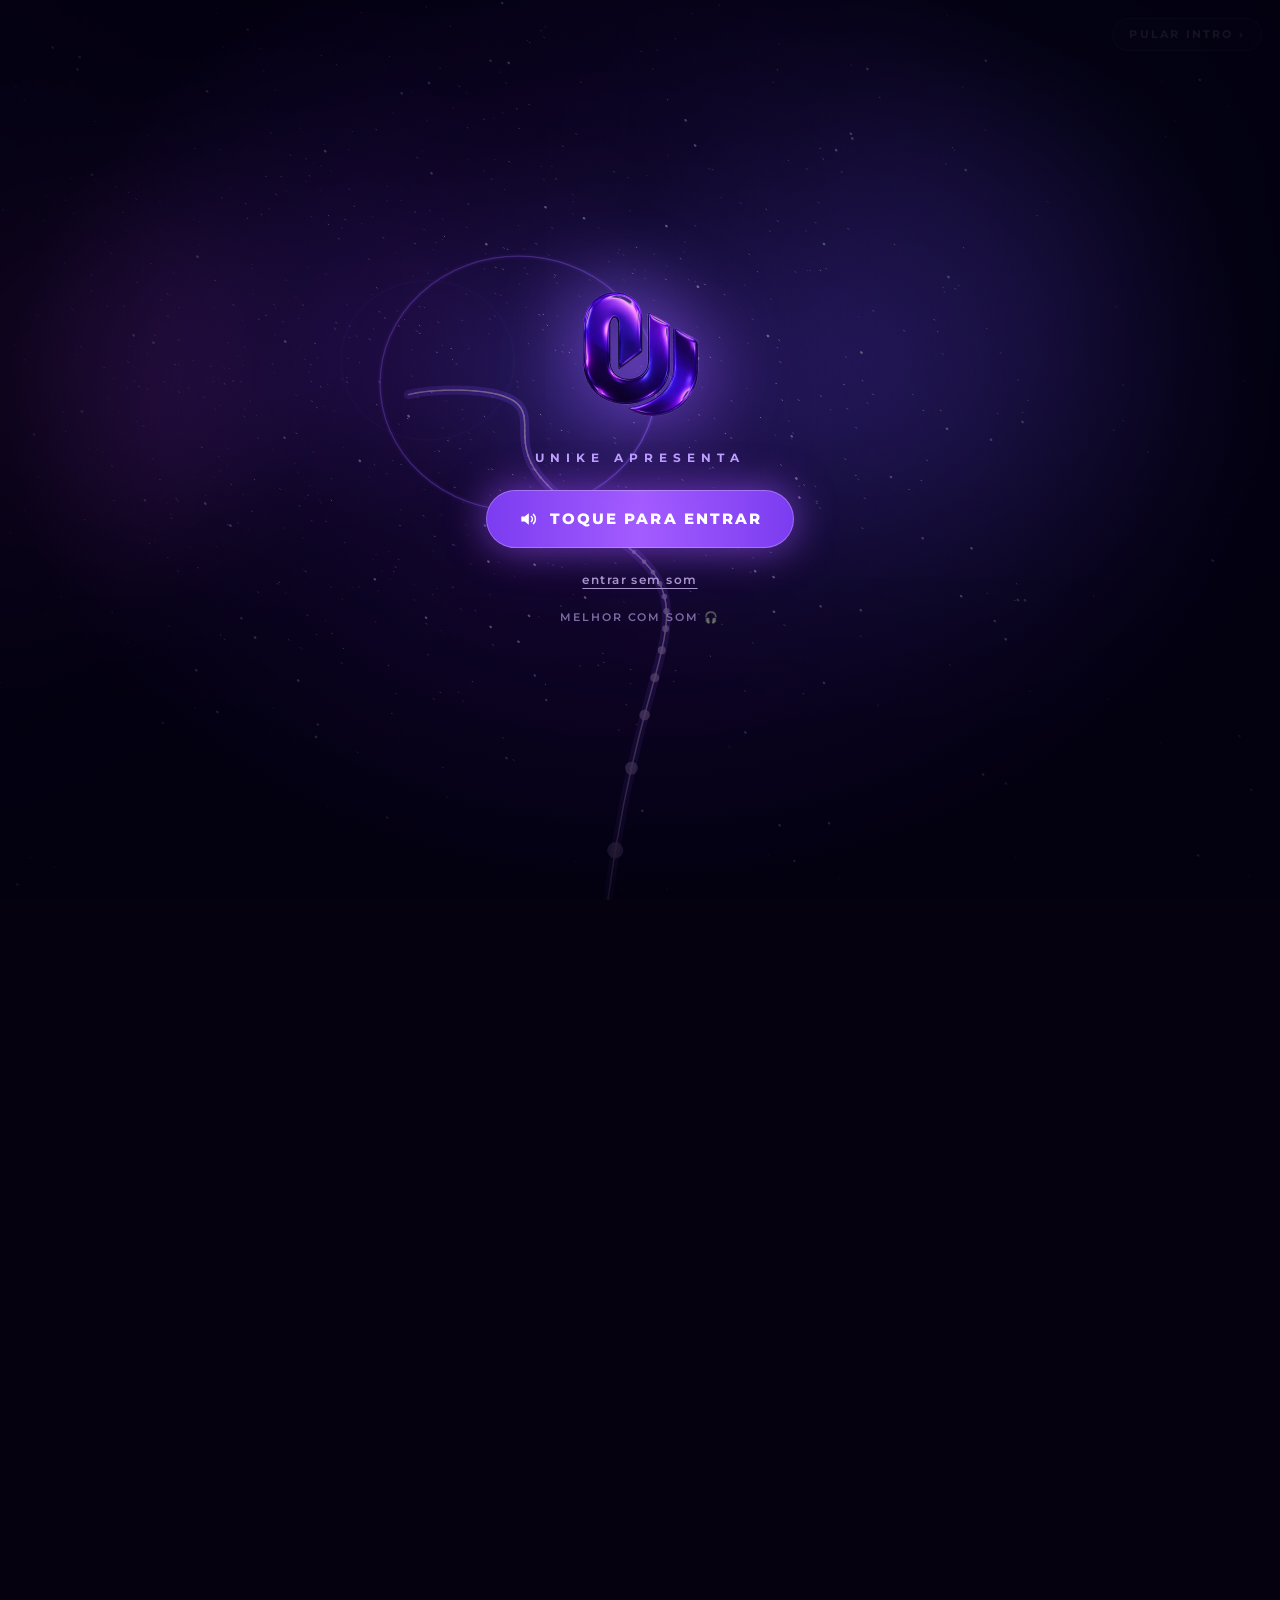
==== index.html @ a0373f20 "Menu de capítulos: botão ☰ no topo leva direto a qualquer parte do site Co-Authored-By: Claude Opus " ====
<!DOCTYPE html>
<html lang="pt-BR">
<head>
<meta charset="utf-8"/>
<meta name="viewport" content="width=device-width, initial-scale=1.0, viewport-fit=cover"/>
<title>Unike — A maior agência de TikTok Lives do Brasil</title>
<meta name="description" content="A maior e mais premiada agência de TikTok Lives do Brasil. Estratégia, acompanhamento e oportunidades para você levar suas lives mais longe."/>
<meta name="theme-color" content="#05010f"/>
<link href="https://fonts.googleapis.com" rel="preconnect"/>
<link crossorigin="" href="https://fonts.gstatic.com" rel="preconnect"/>
<link href="https://fonts.googleapis.com/css2?family=Abril+Fatface&family=Montserrat:wght@400;500;600;700;800;900&display=swap" rel="stylesheet"/>
<style>
:root{
  --bg:#05010f;--ink:#f5f1ff;--muted:#c9bce6;--faint:#8f80b4;
  --violet:#8b5cf6;--violet-2:#a35cff;--lilac:#cdb2ff;--cyan:#7fd8ff;--gold:#f3c46b;--gold-2:#ffe2a0;
  --display:'Abril Fatface',Georgia,serif;--body:'Montserrat',system-ui,-apple-system,sans-serif;
  --stage-h:100vh;
}
@supports(height:100svh){:root{--stage-h:100svh}}
*{box-sizing:border-box}
html{-webkit-text-size-adjust:100%;background:var(--bg)}
body{margin:0;background:var(--bg);color:var(--ink);font-family:var(--body);-webkit-font-smoothing:antialiased;overflow-x:hidden}
img{max-width:100%;display:block}
a{color:inherit}
#bg{position:fixed;inset:0;width:100%;height:100%;z-index:0;display:block;pointer-events:none}
main{position:relative;z-index:1}
.eyebrow{display:inline-block;font-size:12px;font-weight:800;letter-spacing:.32em;text-transform:uppercase;color:var(--lilac)}
.display{font-family:var(--display);font-weight:400;line-height:1.04;letter-spacing:-.01em;margin:0}
.grad{background:linear-gradient(90deg,#d6b8ff,#8fd9ff);-webkit-background-clip:text;background-clip:text;color:transparent}
.gold{background:linear-gradient(180deg,#fff3cf,#f3c46b 60%,#b47a1e);-webkit-background-clip:text;background-clip:text;color:transparent}
.btn{display:inline-flex;align-items:center;justify-content:center;gap:10px;text-decoration:none;font-weight:800;font-size:15px;letter-spacing:.02em;color:#fff;padding:18px 30px;border-radius:999px;background:linear-gradient(90deg,#7b3cf0,#a35cff);box-shadow:0 0 0 1px rgba(255,255,255,.22) inset,0 10px 40px rgba(140,70,255,.55);transition:transform .2s,box-shadow .2s;white-space:nowrap}
.btn:hover{transform:translateY(-2px);box-shadow:0 0 0 1px rgba(255,255,255,.35) inset,0 14px 50px rgba(160,90,255,.75)}
.btn:focus-visible,.nav-cta:focus-visible,.rail button:focus-visible{outline:2px solid #fff;outline-offset:4px}
.btn svg{width:18px;height:18px}

/* ---------- header ---------- */
.nav{position:fixed;top:0;left:0;right:0;z-index:50;display:flex;align-items:center;justify-content:space-between;padding:16px clamp(16px,3vw,36px);padding-top:max(16px,env(safe-area-inset-top));background:linear-gradient(180deg,rgba(5,1,15,.85),rgba(5,1,15,0));pointer-events:none}
.nav>*{pointer-events:auto}
.nav-logo{height:26px;width:auto}
.nav-cta{display:inline-flex;align-items:center;gap:8px;text-decoration:none;font-size:13px;font-weight:800;color:#fff;padding:11px 18px;border-radius:999px;background:rgba(139,92,246,.9);box-shadow:0 0 24px rgba(139,92,246,.5)}
.progress{position:fixed;left:0;top:0;height:2px;width:100%;transform-origin:0 50%;transform:scaleX(0);background:linear-gradient(90deg,#7b3cf0,#cdb2ff,#f3c46b);z-index:51;box-shadow:0 0 10px #a46bff}

/* ---------- trilho de capítulos ---------- */
.rail{position:fixed;right:clamp(14px,2vw,30px);top:50%;transform:translateY(-50%);z-index:40;display:flex;flex-direction:column;gap:14px;align-items:flex-end}
.rail button{appearance:none;background:none;border:0;padding:2px 0;cursor:pointer;display:flex;align-items:center;gap:10px;color:rgba(255,255,255,.0);font:700 10px/1 var(--body);letter-spacing:.2em;text-transform:uppercase;transition:color .3s}
.rail button i{width:7px;height:7px;border-radius:50%;background:rgba(255,255,255,.25);transition:all .3s;flex:none}
.rail:hover button{color:rgba(255,255,255,.55)}
.rail:hover button.on{color:#fff}
.rail button.on i{background:#fff;box-shadow:0 0 10px #b98cff,0 0 22px #7b3cf0;transform:scale(1.4)}
.rail button.done i{background:#a47dff}

/* ---------- motor de cenas ---------- */
.scene{position:relative;height:calc(var(--h,200) * 1vh)}
.stage{position:sticky;top:0;height:var(--stage-h);overflow:hidden}
.abs{position:absolute}
.will{will-change:transform,opacity}

/* ===== HERO ===== */
.hero-copy{position:absolute;left:50%;top:calc(max(env(safe-area-inset-top),0px) + 11vh);transform:translateX(-50%);width:min(1240px,92vw);text-align:center}
.hero-copy .eyebrow{margin-bottom:18px}
.hero-copy h1{font-size:clamp(34px,5.4vw,80px);margin:0 0 18px}
.hero-copy h1 span{display:block}
.hero-copy p{font-size:clamp(14px,1.35vw,18px);line-height:1.55;color:var(--muted);max-width:56ch;margin:0 auto 26px}
.hero-copy p strong{color:#fff}
.ring{position:absolute;left:50%;top:76%;width:0;height:0;pointer-events:none}
.hero-copy{z-index:150}
.tro{position:absolute;left:0;top:0;width:var(--ts,150px);transform-origin:50% 100%}
.tro img{width:100%;height:auto;filter:drop-shadow(0 0 26px rgba(150,90,255,.5)) drop-shadow(0 16px 24px rgba(0,0,0,.6))}
@media (max-width:760px),(hover:none){.tro img{filter:none}.tro::before{content:"";position:absolute;left:-10%;right:-10%;bottom:-6%;height:70%;background:radial-gradient(closest-side,rgba(150,90,255,.42),transparent);z-index:-1;pointer-events:none}}
.tro .tl{position:absolute;left:50%;top:100%;transform:translateX(-50%);margin-top:6px;text-align:center;width:max-content;max-width:170%;font-size:12px;line-height:1.3;letter-spacing:.06em;text-transform:uppercase}
.tl b{display:block;color:var(--gold);font-weight:900;letter-spacing:.16em;font-size:11px}
.tl span{display:block;font-weight:800}
.tl small{display:block;color:var(--lilac);font-weight:700;font-size:10px;letter-spacing:.12em}
.hero-out{pointer-events:none;position:absolute;inset:0;display:flex;align-items:center;justify-content:center;text-align:center;padding:0 24px;opacity:0}
.hero-out p{font-family:var(--display);font-size:clamp(30px,5vw,68px);line-height:1.08;margin:0;max-width:16ch}
.hint{pointer-events:none;position:absolute;left:50%;bottom:calc(16px + env(safe-area-inset-bottom));transform:translateX(-50%);display:flex;flex-direction:column;align-items:center;gap:8px;white-space:nowrap;z-index:120}
.hint span{font-size:12px;font-weight:800;letter-spacing:.18em;text-transform:uppercase;color:#fff;padding:10px 18px;border-radius:999px;background:rgba(139,92,246,.22);box-shadow:0 0 0 1px rgba(205,178,255,.45) inset,0 0 24px rgba(139,92,246,.45);text-shadow:0 0 12px rgba(205,178,255,.8);animation:hintglow 2.4s ease-in-out infinite}
.hint i{display:block;width:14px;height:14px;border-right:2px solid #fff;border-bottom:2px solid #fff;transform:rotate(45deg);animation:hint 1.6s ease-in-out infinite;filter:drop-shadow(0 0 6px #cdb2ff)}
@keyframes hint{0%,100%{transform:translateY(-4px) rotate(45deg);opacity:.35}50%{transform:translateY(5px) rotate(45deg);opacity:1}}
@keyframes hintglow{0%,100%{box-shadow:0 0 0 1px rgba(205,178,255,.45) inset,0 0 18px rgba(139,92,246,.35)}50%{box-shadow:0 0 0 1px rgba(205,178,255,.8) inset,0 0 34px rgba(160,100,255,.7)}}

/* ===== PROVA (rankings) ===== */
.pv-big{pointer-events:none;position:absolute;inset:0;display:flex;flex-direction:column;align-items:center;justify-content:center;text-align:center;padding:0 22px;gap:20px}
.pv-big h2{font-size:clamp(36px,6.4vw,96px);max-width:14ch}
.pv-big h2 .w{display:inline-block;opacity:0;transform:translateY(30px)}
.pv-big .sub{font-family:var(--display);font-size:clamp(24px,3.6vw,52px);opacity:0}
.pv-mini{position:absolute;left:clamp(20px,6vw,90px);top:calc(env(safe-area-inset-top) + 13vh);opacity:0;max-width:min(440px,40vw)}
.pv-lead{margin:10px 0 0;font-size:13px;line-height:1.5;color:var(--muted)}
.pv-mini h3{font-family:var(--display);font-weight:400;font-size:clamp(24px,2.6vw,38px);line-height:1.1;margin:12px 0 0}
.pv-deck{position:absolute;left:63%;top:54%;width:0;height:0;perspective:1200px}
.pv-shot{position:absolute;left:0;top:0;margin:0;width:min(440px,34vw);transform:translate(-50%,-50%);opacity:0}
.pv-shot img{width:100%;height:auto;border-radius:16px;box-shadow:0 0 0 1px rgba(255,255,255,.14),0 30px 80px rgba(0,0,0,.6),0 0 70px rgba(139,92,246,.35)}
.pv-info{position:absolute;left:clamp(20px,6vw,90px);top:44%;width:min(440px,40vw)}
.pv-txt{position:absolute;left:0;top:0;opacity:0}
.pv-n{font-size:11px;font-weight:800;letter-spacing:.3em;color:var(--faint)}
.pv-rank{font-weight:900;font-size:clamp(56px,7vw,110px);line-height:.95;letter-spacing:-.04em;margin:10px 0 6px}
.pv-name{font-weight:800;font-size:clamp(18px,1.9vw,26px);text-transform:uppercase;letter-spacing:.08em}
.pv-k{margin-top:12px;font-size:clamp(15px,1.4vw,19px);color:var(--muted)}
.pv-k b{color:#86f0b1;font-weight:800}
.pv-foot,.foot-note{position:absolute;left:0;right:0;bottom:calc(18px + env(safe-area-inset-bottom));text-align:center;padding:0 24px;font-size:11px;line-height:1.5;color:var(--faint);opacity:0}

/* ===== NÚMEROS ===== */
.nm-head{pointer-events:none;position:absolute;inset:0;display:flex;flex-direction:column;align-items:center;justify-content:center;text-align:center;padding:0 22px;gap:18px}
.nm-head h2{font-size:clamp(38px,6.6vw,100px);max-width:13ch}
.nm{position:absolute;left:50%;top:50%;transform:translate(-50%,-50%);text-align:center;width:94vw;opacity:0}
.nm strong{display:block;font-weight:900;font-size:clamp(58px,13vw,210px);line-height:.95;letter-spacing:-.045em;white-space:nowrap;font-variant-numeric:tabular-nums}
.nm span{display:block;margin-top:18px;font-size:clamp(14px,1.6vw,22px);font-weight:700;letter-spacing:.14em;text-transform:uppercase;color:var(--muted)}
.nm-cta{position:absolute;inset:0;display:flex;flex-direction:column;align-items:center;justify-content:center;gap:26px;text-align:center;padding:0 22px;opacity:0;pointer-events:none}
.nm-cta h3{font-size:clamp(32px,5vw,72px)}
.dots{position:absolute;left:50%;bottom:calc(64px + env(safe-area-inset-bottom));transform:translateX(-50%);display:flex;gap:8px}
.dots i{width:22px;height:3px;border-radius:2px;background:rgba(255,255,255,.18);transition:background .3s}
.dots i.on{background:#cdb2ff;box-shadow:0 0 8px #a46bff}

/* ===== MARQUEE ===== */
.band{position:relative;z-index:2;overflow:hidden;padding:26px 0;transform:skewY(-3deg);background:linear-gradient(90deg,#3a1585,#7b3cf0,#3a1585);box-shadow:0 0 60px rgba(123,60,240,.5);margin:6vh 0}
.band-track{display:flex;gap:46px;white-space:nowrap;width:max-content;will-change:transform}
.band-track span{font-weight:900;font-size:clamp(18px,2.4vw,30px);text-transform:uppercase;letter-spacing:.04em;display:flex;align-items:center;gap:46px}
.band-track span::after{content:"✦";color:var(--gold)}

/* ===== COMUNIDADE ===== */
.cm-text{position:absolute;inset:0;display:flex;flex-direction:column;align-items:center;justify-content:center;text-align:center;padding:0 24px;gap:16px;pointer-events:none}
.cm-text h2{font-size:clamp(44px,8vw,120px)}
.cm-text p{max-width:44ch;color:var(--muted);font-size:clamp(14px,1.4vw,18px);line-height:1.55;margin:0}
.cm-end{opacity:0}
.cm-end h3{font-family:var(--display);font-weight:400;font-size:clamp(30px,5vw,70px);line-height:1.08;margin:0;max-width:15ch}
.photo{pointer-events:none;position:absolute;left:50%;top:50%;width:var(--pw,380px);margin:0;opacity:0;transform-origin:50% 50%}
.photo img{width:100%;height:auto;border-radius:18px;box-shadow:0 0 0 1px rgba(255,255,255,.14),0 30px 90px rgba(0,0,0,.7)}
.photo figcaption{margin-top:12px;text-align:center;font-size:13px;font-weight:700;letter-spacing:.06em;color:#fff;text-shadow:0 2px 12px #000}

/* ===== COMO FUNCIONA ===== */
.cf-grid{position:absolute;inset:0;display:grid;grid-template-columns:1.05fr .95fr;align-items:center;gap:4vw;padding:12vh 7vw 6vh;max-width:1300px;margin:0 auto}
.cf-steps{position:relative;height:min(470px,60vh)}
.step{position:absolute;left:0;right:0;top:50%;transform:translateY(-50%);opacity:0}
.step h2{font-size:clamp(32px,4.2vw,62px);margin:14px 0 20px}
.step p{font-size:clamp(15px,1.35vw,18px);line-height:1.65;color:var(--muted);margin:0 0 16px;max-width:52ch}
.step p strong{color:#fff}
.tags{display:flex;flex-wrap:wrap;gap:10px;margin-top:22px}
.tags span{font-size:13px;font-weight:700;padding:9px 15px;border-radius:999px;border:1px solid rgba(255,255,255,.18);color:var(--muted);transition:all .35s}
.tags span.on{background:#fff;color:#2a0f63;border-color:#fff;box-shadow:0 0 24px rgba(205,178,255,.7)}
.reqs{display:flex;flex-direction:column;gap:14px;margin-top:22px}
.req{display:flex;align-items:center;gap:16px;font-size:clamp(16px,1.6vw,22px);font-weight:700;color:rgba(255,255,255,.35);transition:color .5s}
.req i{flex:none;width:40px;height:40px;border-radius:50%;border:1.5px solid rgba(255,255,255,.25);display:grid;place-items:center;transition:all .5s}
.req i svg{width:20px;height:20px;opacity:0;transition:opacity .4s}
.req.on{color:#fff}
.req.on i{background:linear-gradient(135deg,#7b3cf0,#a35cff);border-color:transparent;box-shadow:0 0 22px rgba(160,100,255,.8)}
.req.on i svg{opacity:1}
.phone-wrap{display:flex;justify-content:center;perspective:1400px}
.phone{position:relative;width:min(300px,24vw);aspect-ratio:9/19;border-radius:42px;padding:10px;background:linear-gradient(160deg,#3b2a63,#120a26 50%,#2c1d4d);box-shadow:0 0 0 1px rgba(255,255,255,.18),0 40px 100px rgba(0,0,0,.7),0 0 80px rgba(139,92,246,.35);transform-style:preserve-3d}
.screen{position:relative;width:100%;height:100%;border-radius:33px;overflow:hidden;background:#0d0620}
.fmt{position:absolute;inset:0;opacity:0;transition:opacity .6s;display:flex;flex-direction:column;align-items:center;justify-content:center;gap:12px;text-align:center;padding:20px}
.fmt.on{opacity:1}
.fmt .ic{font-size:64px;line-height:1;filter:drop-shadow(0 6px 20px rgba(0,0,0,.5))}
.fmt b{font-size:17px;font-weight:900;letter-spacing:.06em;text-transform:uppercase;text-shadow:0 2px 14px rgba(0,0,0,.6)}
.fmt.vs{flex-direction:row;padding:0;gap:0}
.fmt.vs>div{flex:1;height:100%;display:flex;align-items:center;justify-content:center;font-size:44px}
.fmt.vs>div:first-child{background:linear-gradient(160deg,#ff3b6b,#7b1037)}
.fmt.vs>div:last-child{background:linear-gradient(160deg,#2a6bff,#0f2a7a)}
.fmt.vs .vs-badge{position:absolute;left:50%;top:50%;transform:translate(-50%,-50%);font-weight:900;font-size:26px;font-style:italic;background:#fff;color:#1a0b3a;border-radius:12px;padding:6px 12px}
.fmt.vs .vs-lab{position:absolute;left:0;right:0;bottom:22%;text-align:center;font-size:15px;font-weight:900;letter-spacing:.08em;text-transform:uppercase}
.live-ui{position:absolute;inset:0;pointer-events:none}
.live-pill{position:absolute;top:16px;left:14px;display:flex;gap:6px;align-items:center}
.live-pill b{background:#ff2d55;color:#fff;font-size:10px;font-weight:900;letter-spacing:.08em;padding:4px 7px;border-radius:5px}
.live-pill span{background:rgba(0,0,0,.4);color:#fff;font-size:10px;font-weight:700;padding:4px 7px;border-radius:5px}
.chat{position:absolute;left:12px;bottom:16px;display:flex;flex-direction:column;gap:6px;width:70%}
.chat span{align-self:flex-start;font-size:10.5px;font-weight:600;background:rgba(0,0,0,.38);color:#fff;padding:5px 9px;border-radius:12px;animation:chat 6s linear infinite;opacity:0}
.chat span:nth-child(2){animation-delay:2s}.chat span:nth-child(3){animation-delay:4s}
@keyframes chat{0%{opacity:0;transform:translateY(8px)}6%,30%{opacity:1;transform:none}36%,100%{opacity:0;transform:translateY(-6px)}}
.floaty{position:absolute;right:14px;bottom:60px;width:40px;height:60%}
.floaty i{position:absolute;bottom:0;left:50%;font-style:normal;font-size:18px;opacity:0;animation:fl 3.2s ease-in infinite}
@keyframes fl{0%{opacity:0;transform:translate(-50%,0) scale(.6)}10%{opacity:1}100%{opacity:0;transform:translate(calc(-50% + var(--dx,10px)),-260px) scale(1.2)}}

/* ===== GANHOS ===== */
.gn-grid{position:absolute;inset:0;display:grid;grid-template-columns:1fr 1fr;align-items:center;gap:5vw;padding:12vh 7vw 6vh;max-width:1300px;margin:0 auto}
.gauge{position:relative;width:min(440px,34vw);aspect-ratio:1;margin:0 auto}
.gauge svg{width:100%;height:100%;transform:rotate(-90deg);overflow:visible}
.gauge .pct{position:absolute;inset:0;display:flex;flex-direction:column;align-items:center;justify-content:center;text-align:center}
.gauge .pct strong{font-weight:900;font-size:clamp(70px,8.5vw,140px);line-height:.9;letter-spacing:-.05em;font-variant-numeric:tabular-nums}
.gauge .pct strong em{font-style:normal}
.gauge .pct .esc{display:block;margin-top:8px;max-width:22ch;font-size:11px;line-height:1.4;color:var(--faint)}
.gauge .pct strong sup{font-size:.42em;vertical-align:top;margin-left:2px}
.gauge .pct>span{margin-top:10px;font-size:12px;font-weight:800;letter-spacing:.2em;text-transform:uppercase;color:var(--muted)}
.pix{position:absolute;right:-6%;top:6%;padding:12px 18px;border-radius:16px;background:linear-gradient(135deg,#19c6a7,#0f7e6b);color:#fff;font-weight:900;font-size:14px;letter-spacing:.04em;box-shadow:0 0 40px rgba(25,198,167,.55);opacity:0}
.stream{position:absolute;inset:-20%;pointer-events:none}
.stream i{position:absolute;left:50%;top:50%;font-style:normal;color:#9fe7ff;font-size:14px;opacity:0;text-shadow:0 0 10px #6fd6e8}
.stream.on i{animation:suck 2.4s linear infinite}
@keyframes suck{0%{opacity:0;transform:translate(var(--sx),var(--sy)) scale(1.3)}15%{opacity:1}85%{opacity:.9}100%{opacity:0;transform:translate(-50%,-50%) scale(.2)}}
.bonus{margin-top:6px;padding:22px 24px;border-radius:20px;background:linear-gradient(135deg,rgba(25,198,167,.16),rgba(123,60,240,.14));box-shadow:0 0 0 1px rgba(255,255,255,.12) inset}
.bonus h3{margin:0 0 8px;font-size:clamp(20px,2vw,28px);font-weight:900}
.bonus p{margin:0!important}
.fine{font-size:11.5px!important;line-height:1.55!important;color:var(--faint)!important;margin-top:16px!important}

/* ===== BENEFÍCIOS ===== */
.bf-head{position:absolute;left:0;right:0;top:calc(env(safe-area-inset-top) + 11vh);text-align:center;padding:0 20px}
.bf-head h2{font-size:clamp(30px,4.4vw,62px);margin-top:10px}
.bf-head p{margin:12px auto 0;max-width:52ch;color:var(--muted);font-size:clamp(13px,1.3vw,17px);line-height:1.55}
#bf-svg{position:absolute;inset:0;width:100%;height:100%;overflow:visible}
.bf-node{position:absolute;left:0;top:0;transform:translate(-50%,-50%)}
.bf-node i{display:block;width:14px;height:14px;border-radius:50%;background:#2a1650;border:1.5px solid rgba(255,255,255,.3);transition:all .5s}
.bf-node.on i{background:#fff;border-color:#fff;box-shadow:0 0 14px #cdb2ff,0 0 34px #7b3cf0}
.bf-node span{position:absolute;top:50%;transform:translateY(-50%);width:max-content;max-width:170px;font-size:12px;font-weight:700;line-height:1.3;color:#fff;opacity:0;transition:opacity .6s}
.bf-node.r span{left:24px}.bf-node.l span{right:24px;text-align:right}
.bf-node.on span{opacity:.85}
.bf-center{position:absolute;left:50%;top:58%;transform:translate(-50%,-50%);width:min(440px,46vw);height:320px}
.bf-card p{margin:0;font-size:15px;line-height:1.55;color:var(--muted);max-width:40ch}
.bf-link{pointer-events:auto;font-size:13px;font-weight:800;color:#86f0b1;text-decoration:none;border-bottom:1px solid rgba(134,240,177,.5);padding-bottom:2px}
.bf-card{position:absolute;inset:0;display:flex;flex-direction:column;align-items:center;justify-content:center;text-align:center;gap:16px;opacity:0;transform:scale(.9);transition:opacity .5s,transform .6s cubic-bezier(.2,.7,.2,1)}
.bf-card.on{opacity:1;transform:none}
.bf-card svg{width:64px;height:64px;color:#e6d6ff;filter:drop-shadow(0 0 18px rgba(160,100,255,.9))}
.bf-card h3{margin:0;font-size:clamp(20px,2.3vw,30px);font-weight:900;line-height:1.2}
.bf-card .n{font-size:11px;font-weight:800;letter-spacing:.3em;color:var(--faint)}
.bf-card.fin h3{font-family:var(--display);font-weight:400;font-size:clamp(24px,3vw,40px)}

/* ===== PREMIAÇÕES ===== */
.pr-a,.pr-b{position:absolute;inset:0;display:flex;flex-direction:column;align-items:center;justify-content:center;padding:12vh 5vw 8vh;text-align:center}
.pr-a h2,.pr-b h2{font-size:clamp(32px,4.6vw,66px);margin:10px 0 12px;max-width:18ch}
.pr-a>p{max-width:54ch;color:var(--muted);font-size:clamp(14px,1.3vw,17px);line-height:1.55;margin:0 0 4vh}
.tiles{display:grid;grid-template-columns:repeat(3,minmax(0,1fr));gap:22px;width:min(1080px,100%);perspective:1200px}
.tile{position:relative;text-align:left;padding:28px 26px;border-radius:22px;background:linear-gradient(160deg,rgba(255,255,255,.09),rgba(255,255,255,.02));box-shadow:0 0 0 1px rgba(255,255,255,.13) inset,0 30px 70px rgba(0,0,0,.4);opacity:0;overflow:hidden}
.tile::before{content:"";position:absolute;inset:-40% -40% auto auto;width:220px;height:220px;border-radius:50%;background:radial-gradient(circle,rgba(243,196,107,.35),transparent 70%)}
.tile .tag{font-size:11px;font-weight:800;letter-spacing:.24em;text-transform:uppercase;color:var(--gold)}
.tile h3{margin:12px 0 10px;font-size:clamp(26px,2.8vw,40px);font-weight:900;letter-spacing:-.02em}
.tile p{margin:0;color:var(--muted);font-size:14.5px;line-height:1.55}
.pr-b{opacity:0}
.road{position:relative;width:min(1000px,92%);height:220px;margin-top:4vh}
.road .line{position:absolute;left:0;right:0;top:150px;height:2px;background:rgba(255,255,255,.14)}
.road .fill{position:absolute;left:0;top:150px;height:2px;width:0;background:linear-gradient(90deg,#7b3cf0,#f3c46b);box-shadow:0 0 14px #f3c46b}
.road .comet{position:absolute;top:151px;left:0;width:18px;height:18px;margin:-9px 0 0 -9px;border-radius:50%;background:#fff;box-shadow:0 0 20px #fff,0 0 40px #f3c46b,-30px 0 30px rgba(243,196,107,.5)}
.ms{position:absolute;top:0;width:120px;margin-left:-60px;text-align:center}
.ms .plq{height:96px;width:78px;margin:0 auto;border-radius:10px;display:flex;flex-direction:column;align-items:center;justify-content:center;background:linear-gradient(160deg,#2a1650,#120a26);box-shadow:0 0 0 2px rgba(243,196,107,.25) inset;transform:translateY(30px) scale(.7);opacity:.25;transition:all .6s cubic-bezier(.2,.8,.2,1.2)}
.ms .plq b{font-size:22px;font-weight:900;letter-spacing:-.02em}
.ms .plq small{font-size:8.5px;font-weight:800;letter-spacing:.12em;text-transform:uppercase;color:var(--gold);margin-top:3px}
.ms .dot{position:absolute;left:50%;top:150px;width:14px;height:14px;margin:-6px 0 0 -7px;border-radius:50%;background:#1a0b3a;border:2px solid rgba(255,255,255,.3);transition:all .4s}
.ms .lbl{position:absolute;left:0;right:0;top:176px;font-size:12px;font-weight:700;color:var(--faint);transition:color .4s}
.ms.on .plq{transform:none;opacity:1;background:linear-gradient(160deg,#5a2fb0,#2a1260);box-shadow:0 0 0 2px #f3c46b inset,0 0 40px rgba(243,196,107,.45)}
.ms.on .dot{background:#f3c46b;border-color:#fff;box-shadow:0 0 16px #f3c46b}
.ms.on .lbl{color:#fff}
.pr-note{max-width:62ch;color:var(--muted);font-size:clamp(13px,1.2vw,16px);line-height:1.6;margin:3vh auto 0;opacity:0}


/* ===== TABELA DE BÔNUS ===== */
.bonus-sec{position:relative;z-index:2;padding:16vh 0 12vh}
.bn-wrap{width:min(1180px,92vw);margin:0 auto}
.bn-head{text-align:center;max-width:760px;margin:0 auto 5vh}
.bn-head h2{font-size:clamp(34px,5vw,70px);margin:12px 0 16px}
.bn-head p{color:var(--muted);font-size:clamp(14px,1.35vw,18px);line-height:1.6;margin:0}
.sim{display:grid;grid-template-columns:1.1fr .9fr;gap:22px;padding:28px;border-radius:26px;background:linear-gradient(150deg,rgba(25,198,167,.14),rgba(123,60,240,.16));box-shadow:0 0 0 1px rgba(255,255,255,.13) inset,0 30px 80px rgba(0,0,0,.45);margin-bottom:28px}
.sim-in{display:flex;flex-direction:column;gap:10px}
.sim-row{display:flex;justify-content:space-between;align-items:baseline;font-weight:800}
.sim-row label{font-size:12px;letter-spacing:.2em;text-transform:uppercase;color:var(--lilac)}
.sim-row output{font-size:22px}
.sim input[type=range]{width:100%;accent-color:#a35cff;height:28px;margin:0 0 6px}
.sim-days{display:flex;gap:8px;margin-top:6px}
.sim-days button,.sim-ex button{appearance:none;cursor:pointer;font:700 13px var(--body);color:#fff;background:rgba(255,255,255,.07);border:1px solid rgba(255,255,255,.2);border-radius:999px;padding:10px 14px}
.sim-days button.on{background:#fff;color:#2a0f63;border-color:#fff}
.sim-ex{display:flex;flex-wrap:wrap;align-items:center;gap:8px;margin-top:4px;font-size:12px;color:var(--faint)}
.sim-ex button{font-size:12px;padding:7px 11px}
.sim-out{display:flex;flex-direction:column;align-items:center;justify-content:center;text-align:center;gap:8px;border-radius:20px;background:rgba(5,1,15,.45);padding:22px}
.so-st{font-size:12px;font-weight:900;letter-spacing:.24em;text-transform:uppercase;padding:6px 12px;border-radius:999px;background:rgba(255,255,255,.08)}
.so-st.up{color:#c79bff}.so-st.mt{color:#e6dcff}.so-st.dn{color:#ff8fb3}.so-st.no{color:var(--faint)}
.sim-out strong{font-weight:900;font-size:clamp(52px,6vw,88px);line-height:1;letter-spacing:-.03em;color:#86f0b1;text-shadow:0 0 30px rgba(134,240,177,.35);font-variant-numeric:tabular-nums}
.so-l{font-size:14px;line-height:1.5;color:var(--muted);max-width:34ch}
.sim2{max-width:560px;margin:0 auto;display:flex;flex-direction:column;align-items:center;text-align:center;gap:10px;padding:30px 28px;border-radius:26px;background:linear-gradient(150deg,rgba(25,198,167,.14),rgba(123,60,240,.16));box-shadow:0 0 0 1px rgba(255,255,255,.13) inset,0 30px 80px rgba(0,0,0,.45)}
.sim2 label{font-size:12px;font-weight:800;letter-spacing:.2em;text-transform:uppercase;color:var(--lilac)}
.s2-d{font-size:30px;font-weight:900}
.sim2 input[type=range]{width:100%;accent-color:#a35cff;height:30px}
.s2-out{display:flex;flex-direction:column;align-items:center;gap:2px;margin-top:6px}
.s2-out span{font-size:13px;font-weight:700;color:var(--muted)}
.s2-out strong{font-weight:900;font-size:clamp(54px,7vw,92px);line-height:1;letter-spacing:-.03em;color:#86f0b1;text-shadow:0 0 30px rgba(134,240,177,.35);font-variant-numeric:tabular-nums}
.s2-range{position:relative;width:100%}
.s2-hint{position:absolute;top:50%;left:30%;transform:translateY(-50%);display:flex;gap:3px;pointer-events:none;animation:s2h 1.8s ease-in-out infinite;transition:opacity .4s}
.s2-hint i{width:10px;height:10px;border-right:2.5px solid #fff;border-top:2.5px solid #fff;transform:rotate(45deg);opacity:.5}
.s2-hint i:nth-child(2){opacity:.35}.s2-hint i:nth-child(3){opacity:.2}
.s2-hint.off{opacity:0;animation:none}
@keyframes s2h{0%{transform:translate(0,-50%);opacity:0}25%{opacity:1}100%{transform:translate(90px,-50%);opacity:0}}
.s2-full{max-width:560px;margin:18px auto 0;text-align:center;font-size:14px;line-height:1.6;color:var(--muted)}
.s2-full b{color:#fff}
.s2-note{margin:6px 0 0;font-size:12.5px;line-height:1.5;color:var(--faint);max-width:40ch}
.bn-grid{display:grid;grid-template-columns:1.5fr 1fr;gap:22px;align-items:start}
.bn-table{border-radius:22px;overflow:hidden;background:rgba(10,4,26,.72);box-shadow:0 0 0 1px rgba(255,255,255,.12) inset}
.bn-table table{width:100%;border-collapse:collapse;font-variant-numeric:tabular-nums}
.bn-table th{font-size:11px;letter-spacing:.14em;text-transform:uppercase;font-weight:800;padding:14px 10px;color:var(--lilac);text-align:center;border-bottom:1px solid rgba(255,255,255,.12)}
.bn-table td{text-align:center;padding:10px;font-weight:800;font-size:15px;border-bottom:1px solid rgba(255,255,255,.06);transition:background .3s}
.bn-table td:first-child b{display:inline-grid;place-items:center;width:28px;height:28px;border-radius:8px;background:#2a1650;box-shadow:0 0 0 1px rgba(205,178,255,.35) inset}
.bn-table sup{color:var(--lilac);margin-left:2px}
.bn-table .dn{color:#ff8fb3}.bn-table .mt{color:#efe6ff}.bn-table .up{color:#c79bff}
.bn-table tr.hl td{background:rgba(163,92,255,.22)}
.bn-table tr.hl td:first-child b{background:#a35cff}
.bn-leg{display:flex;flex-wrap:wrap;gap:6px 18px;padding:14px 16px;font-size:12px;font-weight:600}
.bn-side{display:flex;flex-direction:column;gap:14px}
.bn-rule{display:flex;flex-direction:column;align-items:center;text-align:center;gap:4px;padding:22px;border-radius:20px;background:rgba(10,4,26,.72);box-shadow:0 0 0 1px rgba(205,178,255,.25) inset}
.bn-rule span{font-size:12px;font-weight:800;letter-spacing:.24em;text-transform:uppercase}
.bn-rule b{font-size:clamp(24px,2.4vw,32px);font-weight:900;color:#d9b8ff;line-height:1.1}
.bn-rule em{font-style:normal;font-size:13px;color:var(--muted)}
.bn-gold{display:flex;flex-direction:column;gap:6px;padding:20px 22px;border-radius:20px;background:linear-gradient(135deg,rgba(243,196,107,.18),rgba(194,59,160,.14));box-shadow:0 0 0 1px rgba(243,196,107,.35) inset}
.bn-gold b{font-size:15px;font-weight:900;color:var(--gold-2);letter-spacing:.06em;text-transform:uppercase}
.bn-gold span{font-size:14px;line-height:1.5;color:#fff}
.bn-fine{font-size:12px;line-height:1.6;color:var(--faint);text-align:center;max-width:80ch;margin:26px auto 0}
.rv{opacity:0;transform:translateY(30px);transition:opacity .9s,transform 1s cubic-bezier(.2,.7,.2,1)}
.rv.in{opacity:1;transform:none}

/* ===== VITRINE DE PREMIAÇÕES ===== */
.vt-head{position:absolute;left:0;right:0;top:calc(env(safe-area-inset-top) + 10vh);text-align:center;padding:0 20px;z-index:5}
.vt-head h2{font-size:clamp(28px,3.6vw,52px);margin-top:8px}
.vt-track{position:absolute;left:0;top:0;height:100%;display:flex;will-change:transform}
.vt-panel{position:relative;width:100vw;height:100%;flex:none;display:grid;grid-template-columns:.9fr 1.1fr;align-items:center;gap:4vw;padding:24vh 8vw 8vh}
.vt-txt .tag{font-size:11px;font-weight:800;letter-spacing:.24em;text-transform:uppercase;color:var(--gold)}
.vt-txt h3{font-family:var(--display);font-weight:400;font-size:clamp(30px,3.6vw,54px);line-height:1.06;margin:10px 0 14px}
.vt-txt p{color:var(--muted);font-size:clamp(14px,1.25vw,17px);line-height:1.6;margin:0 0 14px;max-width:48ch}
.vt-chips{display:flex;flex-wrap:wrap;gap:8px}
.vt-chips span{font-size:12px;font-weight:800;padding:8px 13px;border-radius:999px;background:rgba(243,196,107,.12);color:var(--gold-2);box-shadow:0 0 0 1px rgba(243,196,107,.3) inset}
.vt-pics{position:relative;height:min(62vh,560px)}
.vt-pics img{position:absolute;border-radius:18px;object-fit:cover;box-shadow:0 0 0 1px rgba(255,255,255,.16),0 30px 70px rgba(0,0,0,.55);will-change:transform}
.vt-pics img.free{border-radius:0;box-shadow:none;object-fit:contain;-webkit-mask-image:linear-gradient(90deg,transparent,#000 14%,#000 86%,transparent),linear-gradient(180deg,transparent,#000 12%,#000 88%,transparent);-webkit-mask-composite:source-in;mask-image:linear-gradient(90deg,transparent,#000 14%,#000 86%,transparent),linear-gradient(180deg,transparent,#000 12%,#000 88%,transparent);mask-composite:intersect}
.vt-dots{position:absolute;left:50%;bottom:calc(26px + env(safe-area-inset-bottom));transform:translateX(-50%);display:flex;gap:8px;z-index:5}
.vt-dots i{width:22px;height:3px;border-radius:2px;background:rgba(255,255,255,.18);transition:background .3s}
.vt-dots i.on{background:var(--gold);box-shadow:0 0 8px var(--gold)}

/* ===== PREMIAÇÕES (capítulos) ===== */
.pz-head{position:absolute;inset:0;display:flex;flex-direction:column;align-items:center;justify-content:center;text-align:center;padding:0 22px;gap:14px;pointer-events:none}
.pz-head h2{font-size:clamp(36px,6vw,88px);max-width:14ch}
.pz-ch{position:absolute;inset:0;display:grid;grid-template-columns:.85fr 1.15fr;align-items:center;gap:4vw;padding:14vh 7vw 9vh;opacity:0;pointer-events:none}
.pz-ch .pz-txt{order:-1}
.pz-txt .tag{font-size:11px;font-weight:800;letter-spacing:.24em;text-transform:uppercase;color:var(--gold)}
.pz-txt h3{font-family:var(--display);font-weight:400;font-size:clamp(30px,3.8vw,56px);line-height:1.06;margin:10px 0 14px}
.pz-txt p{color:var(--muted);font-size:clamp(14px,1.25vw,17px);line-height:1.6;margin:0 0 14px;max-width:46ch}
.pz-vis{position:relative;height:min(64vh,580px);display:flex;align-items:center;justify-content:center}
/* loja */
.pz-shop{display:grid;grid-template-columns:repeat(4,1fr);gap:18px 14px;width:100%}
.pz-prod{display:flex;flex-direction:column;align-items:center;gap:10px;position:relative;opacity:var(--o,0);transform:translateY(var(--y,30px)) scale(var(--s,.8));transition:opacity .6s,transform .8s cubic-bezier(.2,.8,.2,1.2)}
.pz-prod::before{content:"";position:absolute;bottom:26px;left:50%;width:80%;height:22px;transform:translateX(-50%);border-radius:50%;background:radial-gradient(ellipse,rgba(163,92,255,.55),transparent 70%);filter:blur(4px)}
.pz-prod svg{height:clamp(70px,10vw,130px);width:auto;max-width:100%;filter:drop-shadow(0 14px 18px rgba(0,0,0,.5));animation:pzfloat 4s ease-in-out infinite;animation-delay:var(--d)}
.pz-prod b{font-size:12px;font-weight:800;letter-spacing:.08em;text-transform:uppercase;color:#fff}
@keyframes pzfloat{0%,100%{transform:translateY(0)}50%{transform:translateY(-8px)}}
/* kit */
.pz-kit{margin:0;height:100%;aspect-ratio:711/1000;max-width:100%;border-radius:28px;overflow:hidden;box-shadow:0 0 0 1px rgba(255,255,255,.18),0 40px 90px rgba(0,0,0,.6),0 0 80px rgba(163,92,255,.35)}
.pz-kit img{width:100%;height:100%;object-fit:cover;display:block}
/* placas */
.pz-wall{display:flex;flex-wrap:wrap;justify-content:center;gap:18px;width:min(100%,560px);perspective:900px}
.pz-wall .plq2{width:calc((100% - 36px)/3)}
.plq2{aspect-ratio:3/4;padding:5px;border-radius:6px;background:linear-gradient(145deg,#2b2b33,#0b0b10);box-shadow:0 18px 40px rgba(0,0,0,.6),inset 0 0 0 1px rgba(255,255,255,.08);transform:rotateY(var(--r,0deg)) scale(var(--s,.92));opacity:var(--o,.25);transition:opacity .5s,transform .7s cubic-bezier(.2,.8,.2,1.2),box-shadow .5s;position:relative;overflow:hidden}
.plq2-in{height:100%;border-radius:3px;display:flex;flex-direction:column;align-items:center;justify-content:center;gap:4%;text-align:center;background:radial-gradient(ellipse at 50% 20%,#5a2fb0,#1c0b42 75%);box-shadow:inset 0 0 0 1px rgba(205,178,255,.35)}
.plq2-in .pk{font-size:clamp(7px,.7vw,10px);letter-spacing:.22em !important;font-weight:900;letter-spacing:.3em;color:var(--lilac)}
.plq2-in svg{width:24%;color:#8fe3ff;filter:drop-shadow(0 0 8px rgba(127,216,255,.8))}
.plq2-in b{font-weight:900;font-size:clamp(20px,2.6vw,38px);line-height:1;letter-spacing:-.03em;background:linear-gradient(180deg,#fff,#e5d4ff 60%,#a47dff);-webkit-background-clip:text;background-clip:text;color:transparent}
.plq2-in small.long{letter-spacing:0;overflow-wrap:normal;font-size:clamp(7px,.7vw,10px)}
.plq2-in small{font-size:clamp(8.5px,.8vw,11px);font-weight:800;letter-spacing:.04em;text-transform:uppercase;color:#e8dcff;padding:0 6px;line-height:1.25;max-width:100%;overflow-wrap:anywhere}
.plq2::after{content:"";position:absolute;inset:-50%;background:linear-gradient(115deg,transparent 42%,rgba(255,255,255,.35) 50%,transparent 58%);transform:translateX(var(--sh,-60%));transition:transform 1.2s ease}
.plq2.on{--o:1;--s:1;box-shadow:0 20px 50px rgba(0,0,0,.6),0 0 40px rgba(163,92,255,.45),inset 0 0 0 1px rgba(255,255,255,.12);--sh:60%}
/* troféus */
.pz-shelf{display:grid;grid-template-columns:repeat(3,1fr);gap:26px 22px;max-width:620px;align-items:end;width:100%;padding-bottom:30px;position:relative}

.tro2{margin:0;position:relative;display:flex;justify-content:center;opacity:var(--o,.15);transform:translateY(var(--y,20px)) scale(var(--s,.85));transition:opacity .6s,transform .8s cubic-bezier(.2,.8,.2,1.2)}
.tro2 img{width:auto;max-width:100%;height:24vh;object-fit:contain;filter:drop-shadow(0 18px 20px rgba(0,0,0,.55)) brightness(var(--b,.6));transition:filter .6s}
.tro2 i{position:absolute;left:50%;bottom:-6px;width:90%;height:18px;transform:translateX(-50%);border-radius:50%;background:radial-gradient(ellipse,rgba(243,196,107,.55),transparent 70%);filter:blur(3px);opacity:var(--sp,0);transition:opacity .6s;pointer-events:none}
.tro2.on{--o:1;--y:0px;--s:1;--b:1.05;--sp:1}
/* presentes */
.pz-gifts{display:grid;grid-template-columns:repeat(4,1fr);gap:14px;width:100%}
.gift{margin:0;position:relative;aspect-ratio:4/5;border-radius:16px;overflow:hidden;box-shadow:0 0 0 1px rgba(255,255,255,.14),0 20px 50px rgba(0,0,0,.5);opacity:var(--o,0);transform:translateY(var(--y,30px));transition:opacity .6s,transform .8s cubic-bezier(.2,.8,.2,1)}
.gift img{width:100%;height:100%;object-fit:cover;display:block}
.gift figcaption{position:absolute;left:0;right:0;bottom:0;padding:22px 10px 9px;font-size:11px;font-weight:800;letter-spacing:.1em;text-transform:uppercase;text-align:center;background:linear-gradient(180deg,transparent,rgba(5,1,15,.85))}

/* ===== MODO STORIES ===== */
html.story,html.story body{overscroll-behavior:none}
.progress{display:none}
.stbar{position:fixed;left:10px;right:10px;top:max(6px,env(safe-area-inset-top));z-index:52;display:flex;gap:4px;pointer-events:none}
.stbar i{flex:1;height:3px;border-radius:2px;background:rgba(255,255,255,.18);overflow:hidden;position:relative}
.stbar i b{position:absolute;inset:0;background:linear-gradient(90deg,#a35cff,#f3c46b);transform-origin:0 50%;transform:scaleX(0);transition:transform .7s cubic-bezier(.2,.7,.2,1)}
.nav{padding-top:max(18px,calc(env(safe-area-inset-top) + 12px))}
.teaser{position:fixed;left:50%;bottom:calc(8px + env(safe-area-inset-bottom));transform:translate(-50%,12px);z-index:45;display:flex;flex-direction:column;align-items:center;gap:6px;opacity:0;pointer-events:none;transition:opacity .5s,transform .6s cubic-bezier(.2,.7,.2,1)}
.teaser.on{opacity:1;transform:translate(-50%,0)}
body.teasing .pv-foot,body.teasing .foot-note,body.teasing .vt-dots,body.teasing .dots,body.teasing .hint{opacity:0 !important;transition:opacity .3s}
.teaser{flex-direction:row;gap:10px}
@media (max-width:760px){body .teaser{left:70px;right:12px;transform:translateY(12px);justify-content:center}body .teaser.on{transform:none}body .teaser span{min-width:0;white-space:normal;text-align:center;font-size:10px;letter-spacing:.1em;padding:8px 12px;line-height:1.35}body .teaser i{display:none}}
.teaser span{white-space:nowrap;font-size:11px;font-weight:800;letter-spacing:.14em;text-transform:uppercase;color:#fff;padding:9px 15px;border-radius:999px;background:rgba(20,8,45,.72);box-shadow:0 0 0 1px rgba(205,178,255,.35) inset,0 0 22px rgba(139,92,246,.35);backdrop-filter:blur(8px);-webkit-backdrop-filter:blur(8px)}
.teaser span em{font-style:normal;color:var(--gold-2)}
.teaser i{width:11px;height:11px;border-right:2px solid #fff;border-bottom:2px solid #fff;transform:rotate(45deg);animation:hint 1.6s ease-in-out infinite;opacity:.8}
.back-toast{position:fixed;left:50%;top:calc(env(safe-area-inset-top) + 76px);transform:translate(-50%,-20px);z-index:70;width:min(420px,calc(100vw - 28px));display:grid;grid-template-columns:1fr auto;gap:4px 12px;align-items:center;padding:16px 18px;border-radius:18px;background:rgba(24,10,52,.92);box-shadow:0 0 0 1px rgba(205,178,255,.35) inset,0 20px 60px rgba(0,0,0,.6),0 0 40px rgba(139,92,246,.4);backdrop-filter:blur(10px);-webkit-backdrop-filter:blur(10px);opacity:0;pointer-events:none;transition:opacity .5s,transform .6s cubic-bezier(.2,.7,.2,1)}
.back-toast.on{opacity:1;transform:translate(-50%,0);pointer-events:auto}
.back-toast b{grid-column:1;font-size:15px;font-weight:900}
.back-toast span{grid-column:1;font-size:13px;line-height:1.45;color:var(--muted)}
.back-toast button{grid-column:2;grid-row:1/3;appearance:none;border:0;cursor:pointer;font:800 13px var(--body);color:#fff;padding:12px 16px;border-radius:999px;background:linear-gradient(90deg,#7b3cf0,#a35cff);white-space:nowrap}
.back-toast button.x{position:absolute;top:-10px;right:-8px;width:28px;height:28px;padding:0;border-radius:50%;background:#2a1650;box-shadow:0 0 0 1px rgba(205,178,255,.4) inset;font-size:16px;line-height:1}

/* ===== MENU DE CAPÍTULOS ===== */
.nav-r{display:flex;align-items:center;gap:10px}
.menu-btn{appearance:none;cursor:pointer;width:42px;height:42px;border-radius:50%;display:flex;flex-direction:column;align-items:center;justify-content:center;gap:4px;background:rgba(20,8,45,.55);border:1px solid rgba(205,178,255,.35);backdrop-filter:blur(8px);-webkit-backdrop-filter:blur(8px)}
.menu-btn i{display:block;width:16px;height:2px;border-radius:2px;background:#fff}
.menu-btn:focus-visible,.ch-list button:focus-visible,.ch-x:focus-visible{outline:2px solid #fff;outline-offset:3px}
.ch-menu{position:fixed;inset:0;z-index:80;background:rgba(3,0,12,.6);backdrop-filter:blur(6px);-webkit-backdrop-filter:blur(6px);opacity:0;pointer-events:none;transition:opacity .35s}
.ch-menu.on{opacity:1;pointer-events:auto}
.ch-panel{position:absolute;right:12px;top:calc(env(safe-area-inset-top) + 70px);width:min(340px,calc(100vw - 24px));padding:16px;border-radius:22px;background:rgba(22,9,48,.96);box-shadow:0 0 0 1px rgba(205,178,255,.3) inset,0 30px 80px rgba(0,0,0,.6),0 0 50px rgba(139,92,246,.3);transform:translateY(-12px) scale(.97);transform-origin:top right;transition:transform .45s cubic-bezier(.2,.8,.2,1)}
.ch-menu.on .ch-panel{transform:none}
.ch-top{display:flex;align-items:center;justify-content:space-between;padding:2px 6px 10px}
.ch-x{appearance:none;border:0;cursor:pointer;width:32px;height:32px;border-radius:50%;background:rgba(255,255,255,.08);color:#fff;font-size:20px;line-height:1}
.ch-list{display:flex;flex-direction:column;gap:4px}
.ch-list button{appearance:none;border:0;cursor:pointer;display:flex;align-items:center;gap:14px;width:100%;text-align:left;padding:12px;border-radius:14px;background:transparent;color:#fff;font:700 15px var(--body);transition:background .2s}
.ch-list button:hover{background:rgba(255,255,255,.06)}
.ch-list button .n{flex:none;width:34px;height:34px;border-radius:10px;display:grid;place-items:center;font-size:17px;background:rgba(139,92,246,.18);box-shadow:0 0 0 1px rgba(205,178,255,.25) inset}
.ch-list button small{display:block;font-size:11px;font-weight:600;color:var(--faint);margin-top:2px;letter-spacing:.02em}
.ch-list button.on{background:linear-gradient(90deg,rgba(139,92,246,.32),rgba(139,92,246,.08))}
.ch-list button.on .n{background:#8b5cf6}
.ch-list button.on::after{content:"você está aqui";margin-left:auto;font-size:9.5px;font-weight:800;letter-spacing:.14em;text-transform:uppercase;color:var(--gold-2);white-space:nowrap}
@media (max-width:760px){.menu-btn{width:38px;height:38px}.nav-r{gap:8px}}
/* ===== EQUIPE ===== */
.eq-head{position:absolute;left:0;right:0;top:calc(env(safe-area-inset-top) + 11vh);text-align:center;padding:0 20px;z-index:60}
.eq-head h2{font-size:clamp(30px,4.4vw,62px);margin-top:10px}
.orbit{position:absolute;left:50%;top:60%;width:0;height:0}
.orbit .core{position:absolute;left:0;top:0;width:var(--cs,120px);transform:translate(-50%,-50%);z-index:50;filter:drop-shadow(0 0 40px rgba(140,80,255,.8))}
.orb-line{position:absolute;left:0;top:0;border-radius:50%;border:1px solid rgba(205,178,255,.22);transform:translate(-50%,-50%)}
.per{position:absolute;left:0;top:0;display:flex;flex-direction:column;align-items:center;gap:6px}
.per .av{width:var(--av,52px);height:var(--av,52px);border-radius:50%;display:grid;place-items:center;font-weight:900;font-size:calc(var(--av,52px)*.4);color:#fff;box-shadow:0 0 0 2px rgba(255,255,255,.25) inset,0 0 26px var(--c)}
.per span{font-size:12px;font-weight:800;letter-spacing:.06em;text-shadow:0 2px 10px #000}
.legend{position:absolute;left:0;right:0;bottom:calc(30px + env(safe-area-inset-bottom));display:flex;justify-content:center;gap:22px;flex-wrap:wrap;font-size:11px;font-weight:800;letter-spacing:.2em;text-transform:uppercase;padding:0 16px}
.legend span{display:flex;align-items:center;gap:8px;opacity:.25;transition:opacity .5s}
.legend span.on{opacity:1}
.legend i{width:10px;height:10px;border-radius:50%;background:var(--c);box-shadow:0 0 10px var(--c)}

/* ===== CTA ===== */
.cta{position:absolute;inset:0;display:flex;flex-direction:column;align-items:center;justify-content:center;text-align:center;padding:10vh 22px 6vh;gap:0}
.gem{width:min(170px,30vw);height:auto;overflow:visible;margin-bottom:3vh}
.gem polygon{transform-box:fill-box;transform-origin:center}
.cta h2{font-size:clamp(34px,5.6vw,82px);max-width:15ch;opacity:0}
.cta p{max-width:52ch;color:var(--muted);font-size:clamp(14px,1.35vw,18px);line-height:1.6;margin:18px 0 28px;opacity:0}
.cta .btn{opacity:0;font-size:16px;padding:20px 34px}
.you{display:flex;align-items:center;gap:0;margin-top:5vh;opacity:0}
.you div{display:flex;flex-direction:column;align-items:center;gap:8px;font-size:10px;font-weight:800;letter-spacing:.18em;color:var(--faint);width:64px}
.you div i{width:9px;height:9px;border-radius:50%;background:#a47dff}
.you em{display:block;width:26px;height:1px;background:rgba(255,255,255,.25);margin-bottom:17px}
.you .me{color:var(--gold-2)}
.you .me i{width:13px;height:13px;background:var(--gold);box-shadow:0 0 16px var(--gold),0 0 30px #f3c46b;transition:all .5s;transform:scale(.4);opacity:.3}
.you.lit .me i{transform:scale(1);opacity:1}

footer{position:relative;z-index:2;display:flex;align-items:center;justify-content:space-between;gap:16px;padding:34px clamp(16px,4vw,48px) calc(34px + env(safe-area-inset-bottom));border-top:1px solid rgba(255,255,255,.08);background:rgba(5,1,15,.7);font-size:13px;color:var(--faint)}
footer img{height:24px;width:auto}

/* ---------- celular ---------- */
@media (max-width:760px){
  .rail{display:none}
  .nav{padding:12px 14px;padding-top:max(12px,env(safe-area-inset-top))}
  .nav-logo{height:22px}
  .nav-cta{font-size:12px;padding:10px 14px}
  .hero-copy{top:calc(env(safe-area-inset-top) + 10.5vh)}
  .hero-copy .eyebrow{font-size:10px;letter-spacing:.24em;margin-bottom:12px}
  .hero-copy h1{font-size:clamp(30px,9vw,44px);margin-bottom:14px}
  .hero-copy p{font-size:14px;margin-bottom:18px}
  .hero-copy .btn{width:100%;font-size:14px;padding:17px 18px}
  .ring{top:71%}
  .hint span{font-size:10.5px;letter-spacing:.12em;padding:9px 15px}
  .tro .tl{font-size:9px}.tl b{font-size:8.5px}.tl small{font-size:8px}
  .pv-mini{left:0;right:0;max-width:none;text-align:center;top:calc(env(safe-area-inset-top) + 9vh);padding:0 20px}
  .pv-mini .eyebrow{font-size:10px}
  .pv-lead{font-size:11.5px;margin-top:6px}
  .gauge .pct .esc{font-size:9px;max-width:20ch}
  .pv-mini h3{font-size:22px;margin-top:6px}
  .pv-deck{left:50%;top:42%}
  .pv-shot{width:min(380px,90vw)}
  .pv-info{left:0;right:0;width:auto;top:64%;bottom:auto;height:150px;text-align:center}
  .pv-txt{left:0;right:0}
  .pv-rank{font-size:52px;margin:6px 0 4px}
  .pv-name{font-size:15px}
  .pv-k{font-size:14px;margin-top:6px}
  .pv-foot{font-size:10px;bottom:calc(12px + env(safe-area-inset-bottom))}
  .nm strong{font-size:clamp(50px,17vw,92px)}
  .nm span{font-size:13px;padding:0 10px}
  .band{padding:18px 0}
  .cf-grid{grid-template-columns:1fr;grid-template-rows:auto 1fr;padding:11vh 22px 3vh;gap:2vh;align-items:start}
  .phone-wrap{order:-1}
  .phone{width:min(150px,40vw);border-radius:28px;padding:6px}
  .screen{border-radius:23px}
  .fmt .ic{font-size:38px}.fmt b{font-size:11px}
  .fmt.vs>div{font-size:28px}.fmt.vs .vs-badge{font-size:16px;padding:4px 8px}.fmt.vs .vs-lab{font-size:10px}
  .live-pill{top:10px;left:9px}.live-pill b,.live-pill span{font-size:7.5px;padding:3px 5px}
  .chat{left:8px;bottom:10px}.chat span{font-size:7.5px;padding:3px 6px}
  .floaty{right:6px}.floaty i{font-size:12px}
  .cf-steps{height:auto;min-height:48vh}
  .step{top:0;transform:none}
  .step h2{font-size:clamp(27px,7.6vw,36px);margin:8px 0 12px}
  .step p{font-size:14px;line-height:1.55;margin-bottom:10px}
  .tags{gap:7px;margin-top:12px}.tags span{font-size:11.5px;padding:7px 11px}
  .reqs{gap:12px}.req{font-size:15px;gap:12px}.req i{width:32px;height:32px}
  .gn-grid{grid-template-columns:1fr;grid-template-rows:auto 1fr;padding:11vh 22px 3vh;gap:3vh;align-items:start}
  .gauge{width:min(230px,58vw)}
  .gauge .pct strong{font-size:68px}
  .gauge .pct>span{font-size:9.5px;letter-spacing:.14em}
  .pix{right:-14%;top:0;font-size:11px;padding:8px 12px}
  .bonus{padding:16px 18px}
  .fine{font-size:10.5px!important;margin-top:10px!important}
  .bf-head{top:calc(env(safe-area-inset-top) + 9vh)}
  .bf-head h2{font-size:28px}
  .bf-head p{font-size:13px}
  .bf-node span{display:none}
  .bf-center{width:74vw;top:60%;height:340px}
  .bf-card{gap:10px}
  .bf-card p{font-size:13px;line-height:1.5}
  .bf-card svg{width:48px;height:48px}
  .bf-card h3{font-size:19px}
  .bonus-sec{padding:10vh 0 9vh}
  .sim{grid-template-columns:1fr;padding:18px;gap:16px;border-radius:22px}
  .sim-row output{font-size:19px}
  .sim-days button{flex:1;font-size:12px;padding:10px 8px}
  .sim-out strong{font-size:56px}
  .bn-grid{grid-template-columns:1fr}
  .bn-table th{font-size:9px;letter-spacing:.06em;padding:11px 4px}
  .bn-table td{font-size:11.5px;padding:8px 2px;white-space:nowrap;letter-spacing:-.02em}
  .bn-table td:first-child b{width:24px;height:24px;font-size:12px}
  .bn-leg{font-size:11px;flex-direction:column}
  .vt-head{top:calc(env(safe-area-inset-top) + 8.5vh)}
  .vt-head h2{font-size:24px}
  .vt-panel{grid-template-columns:1fr;grid-template-rows:auto 1fr;padding:19vh 22px 9vh;gap:2.5vh;align-items:start}
  .vt-pics{order:-1;height:36vh}
  .vt-txt h3{font-size:27px;margin:6px 0 8px}
  .vt-txt p{font-size:13.5px;line-height:1.5;margin-bottom:10px}
  .vt-chips span{font-size:11px;padding:6px 10px}
  .pz-ch{grid-template-columns:1fr;grid-template-rows:1fr auto;padding:11vh 20px 11vh;gap:2vh;align-items:center}
  .pz-ch .pz-txt{order:0}
  .pz-vis{height:auto;max-height:50vh;min-height:0}
  .pz-txt h3{font-size:27px;margin:6px 0 8px}
  .pz-txt p{font-size:13.5px;line-height:1.5;margin-bottom:10px}
  .pz-shop{gap:12px 6px}
  .pz-prod svg{height:70px}
  .pz-prod b{font-size:9.5px}
  .pz-prod::before{bottom:20px}
  .pz-kit{height:46vh}
  .pz-wall{gap:10px;width:94%}
  .pz-wall .plq2{width:calc((100% - 20px)/3)}
  .pz-shelf{grid-template-columns:repeat(3,1fr);gap:14px 10px}
  .tro2 img{height:15vh}
  .pz-gifts{gap:8px}
  .gift{border-radius:12px}
  .gift figcaption{font-size:8.5px;padding:16px 4px 6px;letter-spacing:.06em}
  .pr-a,.pr-b{padding:10vh 20px 4vh}
  .pr-a h2,.pr-b h2{font-size:clamp(27px,7.6vw,36px)}
  .pr-a>p{font-size:13.5px;margin-bottom:2.5vh}
  .tiles{grid-template-columns:1fr;gap:10px}
  .tile{padding:16px 18px;display:grid;grid-template-columns:auto 1fr;column-gap:14px;align-items:center}
  .tile::before{display:none}
  .tile .tag{grid-column:1/3;font-size:9.5px}
  .tile h3{font-size:21px;margin:6px 0 4px;grid-column:1/3}
  .tile p{grid-column:1/3;font-size:12.5px}
  .road{height:200px}
  .ms{width:66px;margin-left:-33px}
  .ms .plq{width:54px;height:70px;border-radius:8px}
  .ms .plq b{font-size:15px}.ms .plq small{font-size:6.5px}
  .road .line,.road .fill,.ms .dot{top:118px}.road .comet{top:119px}
  .ms .lbl{top:140px;font-size:10px}
  .pr-note{font-size:12.5px;margin-top:0}
  .eq-head{top:calc(env(safe-area-inset-top) + 9vh)}
  .eq-head h2{font-size:28px}
  .per span{font-size:10px}
  .legend{gap:12px;font-size:9px;letter-spacing:.14em}
  .gem{width:120px}
  .cta h2{font-size:clamp(30px,8.6vw,42px)}
  .cta p{font-size:14px}
  .cta .btn{width:100%;font-size:14.5px;padding:19px 16px}
  .you div{width:52px;font-size:8.5px}.you em{width:12px}
  footer{flex-direction:column;text-align:center}
}
@media (max-height:700px) and (max-width:760px){
  .hero-copy p{display:none}
  .pv-shot{width:min(290px,72vw)}
  .cta p{margin:12px 0 18px}
}
</style>
</head>
<body>
<canvas id="bg" aria-hidden="true"></canvas>
<div class="progress" aria-hidden="true"></div>
<div class="stbar" aria-hidden="true"></div>
<div class="ch-menu" id="ch-menu" role="dialog" aria-label="Capítulos" aria-hidden="true"><div class="ch-panel"><div class="ch-top"><span class="eyebrow">Capítulos</span><button type="button" class="ch-x" aria-label="Fechar">×</button></div><nav class="ch-list"></nav></div></div>
<div class="teaser" aria-live="polite"><span></span><i></i></div>
<div class="back-toast" role="status"><b>Cadastro iniciado? 💜</b><span>Continue a jornada — ainda tem muita coisa para você ver.</span><button type="button">Continuar ↓</button><button type="button" class="x" aria-label="Fechar">×</button></div>
<header class="nav">
  <img class="nav-logo" alt="Unike" src="[data-uri]"/>
  <div class="nav-r"><button type="button" class="menu-btn" aria-label="Capítulos" aria-expanded="false" aria-controls="ch-menu"><i></i><i></i><i></i></button>
  <a class="nav-cta" href="https://www.tiktok.com/t/ZMhSHFjfc/" target="_blank" rel="noopener" data-tt="1">Quero fazer parte</a></div>
</header>
<nav class="rail" aria-label="Capítulos da página"></nav>

<main>
<!-- 1. CONQUISTAS -->
<section class="scene hero" data-scene="hero" data-title="Conquistas" data-pal="hero" id="topo" style="--h:200">
  <div class="stage">
    <div class="hero-copy will">
      <h1 class="display"><span>A maior e mais <span class="grad" style="display:inline">premiada</span></span><span>agência de TikTok Lives do Brasil</span></h1>
      <p><strong>Agora imagine ter uma agência premiada trabalhando pelo seu crescimento.</strong> Estratégia, acompanhamento e oportunidades para você levar suas lives mais longe.</p>
      <a class="btn" href="https://www.tiktok.com/t/ZMhSHFjfc/" target="_blank" rel="noopener" data-tt="1">Quero me tornar agenciado(a) <svg viewBox="0 0 24 24" fill="none"><path d="M5 12h14M13 6l6 6-6 6" stroke="currentColor" stroke-width="2" stroke-linecap="round" stroke-linejoin="round"/></svg></a>
    </div>
    <div class="ring" aria-label="Troféus conquistados pela Unike">
      <div class="tro will"><img alt="Troféu 1º LUGAR COMMUNITY FEST" src="[data-uri]"/><div class="tl"><b>1º lugar</b><span>Community Fest</span><small>2024 · 2025 · 2026</small></div></div>
      <div class="tro will"><img alt="Troféu TOP 2 GLOBAL COMMUNITY FEST" src="[data-uri]"/><div class="tl"><b>Top 2 Global</b><span>Community Fest</span><small>2026</small></div></div>
      <div class="tro will"><img alt="Troféu TOP 1 DIAMANTES BRASIL" src="[data-uri]"/><div class="tl"><b>Top 1</b><span>Diamantes Brasil</span><small>2024 · 2025 · 2026</small></div></div>
      <div class="tro will"><img alt="Troféu 1º LUGAR LIVE FEST" src="[data-uri]"/><div class="tl"><b>1º lugar</b><span>Live Fest</span><small>2024 · 2025</small></div></div>
      <div class="tro will"><img alt="Troféu TOP 1 RECRUTAMENTO E DESENVOLVIMENTO" src="[data-uri]"/><div class="tl"><b>Top 1</b><span>Recrutamento e Desenvolvimento</span></div></div>
    </div>
    <div class="hero-out will"><p>Mas você não precisa acreditar <span class="grad">na gente</span>.</p></div>
    <div class="hint"><span>Deslize para começar a jornada</span><i></i></div>
  </div>
</section>

<!-- 2. RANKINGS -->
<section class="scene" data-scene="prova" data-title="Rankings" data-pal="prova" id="resultados-unike" style="--h:460">
  <div class="stage">
    <div class="pv-big will">
      <span class="eyebrow">Rankings TikTok Live · Mature+</span>
      <h2 class="display"><span class="w">Não</span> <span class="w">somos</span> <span class="w">nós</span> <span class="w">que</span> <span class="w">estamos</span> <span class="w">dizendo.</span></h2>
      <div class="sub grad">Os rankings do próprio TikTok mostram.</div>
    </div>
    <div class="pv-mini"><span class="eyebrow">Rankings TikTok Live · Mature+</span><p class="pv-lead">Confira as capturas dos rankings de agências, com os nomes das concorrentes ocultos.</p></div>
    <div class="pv-deck">
      <figure class="pv-shot will"><img alt="Captura do ranking semanal geral de agências Mature+ (01 a 18/10/2026): Unike em 1º lugar com 82,7 pontos; nome da 2ª colocada desfocado" src="[data-uri]" loading="lazy"/></figure>
      <figure class="pv-shot will"><img alt="Captura do ranking Diamantes Mature+: Unike em 1º lugar, +103% vs referência; nome da 2ª colocada desfocado" src="[data-uri]" loading="lazy"/></figure>
      <figure class="pv-shot will"><img alt="Captura do ranking Recrutamento Mature+: Unike em 1º lugar, +233% vs referência; nome da 2ª colocada desfocado" src="[data-uri]" loading="lazy"/></figure>
      <figure class="pv-shot will"><img alt="Captura do ranking Go Live Rate Mature+: Unike em 1º lugar, +12,2 p.p. vs referência; nome da 2ª colocada desfocado" src="[data-uri]" loading="lazy"/></figure>
    </div>
    <div class="pv-info">
      <div class="pv-txt"><div class="pv-n">01 / 04</div><div class="pv-rank gold">TOP 1</div><div class="pv-name">Ranking geral</div><div class="pv-k"><b>82,7 pts</b> · +36% vs referência</div></div>
      <div class="pv-txt"><div class="pv-n">02 / 04</div><div class="pv-rank gold">TOP 1</div><div class="pv-name">Diamantes</div><div class="pv-k"><b>+103%</b> vs referência</div></div>
      <div class="pv-txt"><div class="pv-n">03 / 04</div><div class="pv-rank gold">TOP 1</div><div class="pv-name">Recrutamento</div><div class="pv-k"><b>+233%</b> vs referência</div></div>
      <div class="pv-txt"><div class="pv-n">04 / 04</div><div class="pv-rank gold">TOP 1</div><div class="pv-name">Go Live Rate</div><div class="pv-k"><b>+12,2 p.p.</b> vs referência</div></div>
    </div>
    <p class="pv-foot">Capturas do canal “Ranking Semanal”, classificação Mature+, de 01 a 18/10/2026 · nomes das concorrentes ocultos.</p>
  </div>
</section>

<!-- 3. RESULTADOS -->
<section class="scene" data-scene="numeros" data-title="Resultados" data-pal="numeros" style="--h:340">
  <div class="stage">
    <div class="nm-head will"><span class="eyebrow">O último mês, em números</span><h2 class="display">Os resultados falam <span class="grad">por nós.</span></h2></div>
    <div class="nm will" data-v="181.8" data-d="1" data-suf=" MI"><strong>181,8 MI</strong><span>Diamantes no mês</span></div>
    <div class="nm will" data-v="3.86" data-d="2" data-pre="R$ " data-suf=" MI"><strong>R$ 3,86 MI</strong><span>Ganhos dos criadores no mês</span></div>
    <div class="nm will" data-v="193" data-d="0"><strong>193</strong><span>Novatos que alcançaram 80 mil diamantes</span></div>
    <div class="nm will" data-v="100" data-d="0" data-pre="R$ " data-suf=" MIL"><strong>R$ 100 MIL</strong><span>Bônus mensais via Pix</span></div>
    <div class="nm will" data-v="55" data-d="0" data-pre="R$ " data-suf=" MIL"><strong>R$ 55 MIL</strong><span>Prêmios por mês</span></div>
    <div class="nm-cta"><h3 class="display">Os resultados você já viu.<br/>Agora é sua vez.</h3><a class="btn" href="https://www.tiktok.com/t/ZMhSHFjfc/" target="_blank" rel="noopener" data-tt="1">QUERO FAZER PARTE ↗</a></div>
    <div class="dots" aria-hidden="true"><i></i><i></i><i></i><i></i><i></i></div>
    <p class="foot-note">Indicadores operacionais informados pela Unike, referentes ao último mês consolidado. Ganhos individuais variam.</p>
  </div>
</section>

<!-- 7. BENEFÍCIOS -->
<section class="scene" data-scene="beneficios" data-title="Benefícios" data-pal="beneficios" id="beneficios" style="--h:380">
  <div class="stage">
    <svg id="bf-svg" aria-hidden="true"></svg>
    <div class="bf-head"><span class="eyebrow">Benefícios</span><h2 class="display">O que você ganha <span class="grad">além do saldo</span></h2><p class="bf-sub">Treinamento, capacitação e reconhecimento fazem parte do agenciamento — do primeiro dia de live até a sede do TikTok.</p></div>
    <div class="bf-nodes" aria-hidden="true"></div>
    <div class="bf-center">
      <div class="bf-card"><svg fill="none" viewBox="0 0 24 24"><circle cx="12" cy="8" r="4" stroke="currentColor" stroke-width="1.6"/><path d="M4 21c0-4 3.6-6.5 8-6.5s8 2.5 8 6.5" stroke="currentColor" stroke-linecap="round" stroke-width="1.6"/><path d="M17.5 3.5l1 2 2 .4-1.5 1.5.4 2.1-1.9-1-1.9 1 .4-2.1-1.5-1.5 2-.4z" fill="currentColor"/></svg><span class="n">01 / 08</span><h3>Um gerente só seu desde o primeiro dia</h3><p>Ele cuida de você nos primeiros dias e meses para você graduar o mais rápido possível, encontrar o seu jeito de fazer live e começar a ganhar dinheiro logo.</p></div>
      <div class="bf-card"><svg fill="none" viewBox="0 0 24 24"><path d="M12 2.5l9.5 9.5-9.5 9.5L2.5 12z" stroke="currentColor" stroke-linejoin="round" stroke-width="1.6"/><path d="M8.5 12h7M12 8.5v7" stroke="currentColor" stroke-linecap="round" stroke-width="1.6"/></svg><span class="n">02 / 08</span><h3>Bônus extra via Pix todo mês</h3><p>Bata as metas de diamantes, dias e horas de live e receba de R$ 30 a R$ 2.500 a mais, além do saldo do TikTok.</p></div>
      <div class="bf-card"><svg fill="none" viewBox="0 0 24 24"><path d="M12 3l9 4.5-9 4.5-9-4.5L12 3z" stroke="currentColor" stroke-linejoin="round" stroke-width="1.6"/><path d="M6 10.5V16c0 1.5 2.7 3 6 3s6-1.5 6-3v-5.5" stroke="currentColor" stroke-width="1.6"/></svg><span class="n">03 / 08</span><h3>Treinamentos que vão além do básico</h3><p>A gente te ensina os segredos para crescer que as outras agências não contam.</p></div>
      <div class="bf-card"><svg fill="none" viewBox="0 0 24 24"><circle cx="12" cy="12" r="9" stroke="currentColor" stroke-width="1.6"/><path d="M3 12h18M12 3a13 13 0 010 18M12 3a13 13 0 000 18" stroke="currentColor" stroke-width="1.6"/></svg><span class="n">04 / 08</span><h3>Cursos de idiomas</h3><p>E também cursos profissionalizantes e outros que te deixam melhor a cada live.</p></div>
      <div class="bf-card"><svg fill="none" viewBox="0 0 24 24"><path d="M4 20h16M6 20V10l6-6 6 6v10" stroke="currentColor" stroke-linejoin="round" stroke-width="1.6"/></svg><span class="n">05 / 08</span><h3>Eventos do TikTok pelo Brasil e pelo mundo</h3><p>Como Top 1, marcamos presença dos menores aos maiores eventos do TikTok — Colômbia, México, Buenos Aires, Las Vegas e muito mais.</p></div>
      <div class="bf-card"><svg fill="none" viewBox="0 0 24 24"><path d="M3 12l9-9 9 9M5 10v10h14V10" stroke="currentColor" stroke-linejoin="round" stroke-width="1.6"/></svg><span class="n">06 / 08</span><h3>Oportunidade de conhecer o escritório do TikTok</h3><p>Conheça a sede e participe de eventos aonde só a Unike pode te levar.</p></div>
      <div class="bf-card"><svg fill="none" viewBox="0 0 24 24"><path d="M3 17l6-6 4 4 8-8" stroke="currentColor" stroke-linecap="round" stroke-linejoin="round" stroke-width="1.8"/><path d="M15 7h6v6" stroke="currentColor" stroke-linecap="round" stroke-linejoin="round" stroke-width="1.8"/></svg><span class="n">07 / 08</span><h3>Crescimento real dentro da agência</h3><p>Você pode ganhar dinheiro de várias formas dentro da Unike, inclusive indicando pessoas.</p></div>
      <div class="bf-card"><svg fill="none" viewBox="0 0 24 24"><path d="M12 2l2.4 7.2H22l-6 4.6 2.4 7.2L12 16.4l-6.4 4.6 2.4-7.2-6-4.6h7.6L12 2z" stroke="currentColor" stroke-linejoin="round" stroke-width="1.4"/></svg><span class="n">08 / 08</span><h3>Premiações de verdade</h3><p>Loja com mais de 200 prêmios, placas, troféus e presentes. Você vê tudo logo abaixo.</p></div>
      <div class="bf-card fin"><h3>Do primeiro dia de live <span class="grad">até a sede do TikTok</span>.</h3></div>
    </div>
  </div>
</section>


<!-- 7b. TABELA DE BÔNUS -->
<section class="bonus-sec" id="bonus" aria-labelledby="bonus-title">
  <div class="bn-wrap">
    <div class="bn-head rv"><span class="eyebrow">Tabela de bônus e incentivo</span><h2 class="display" id="bonus-title">Seu bônus extra <span class="grad">via Pix</span></h2>
      <p>Além dos ganhos que você recebe diretamente no saldo do TikTok, ao atingir determinadas metas, dias e horas você recebe esse bônus extra em Pix.</p></div>
    <div class="sim2 rv">
      <label for="sim-b">Quantos diamantes você faz por mês?</label>
      <output id="sim-b-v" class="s2-d">150K 💎</output>
      <div class="s2-range"><input type="range" id="sim-b" min="1" max="12" step="1" value="4" autocomplete="off" aria-describedby="so-v"/><span class="s2-hint" aria-hidden="true"><i></i><i></i><i></i></span></div>
      <div class="s2-out" aria-live="polite"><span>Bônus de até</span><strong id="so-v">R$ 240</strong><span>por mês, via Pix*</span></div>
      <p class="s2-note">Além do saldo do TikTok, cumprindo 23 dias e 100 horas de live no mês.</p>
    </div>
    <p class="s2-full rv">Ao começar o processo para entrar na Unike, você recebe a <b>tabela de bônus completa</b> junto com a sua proposta — e pode consultá-la sempre que quiser para acompanhar seus resultados.</p>
    <p class="bn-fine rv">*Consulte as regras e informações completas na sua proposta Unike.</p>
  </div>
</section>

<!-- 8. PREMIAÇÕES -->
<section class="scene" data-scene="premios" data-title="Premiações" data-pal="premios" id="premiacoes" style="--h:600">
  <div class="stage">
    <div class="pz-head will"><span class="eyebrow">Premiações</span><h2 class="display">Cada conquista vira <span class="gold">reconhecimento real</span></h2></div>
    <article class="pz-ch">
      <div class="pz-vis"><div class="pz-shop"><div class="pz-prod" style="--d:0s"><svg viewBox="0 0 120 160" aria-hidden="true"><defs><linearGradient id="ph1" x1="0" y1="0" x2="1" y2="1"><stop offset="0" stop-color="#e8eef8"/><stop offset=".5" stop-color="#9aa6bd"/><stop offset="1" stop-color="#5d6780"/></linearGradient><linearGradient id="ph2" x1="0" y1="0" x2="1" y2="1"><stop offset="0" stop-color="#c9b5ff"/><stop offset="1" stop-color="#7b3cf0"/></linearGradient></defs><rect x="22" y="6" width="76" height="148" rx="16" fill="url(#ph1)"/><rect x="25" y="9" width="70" height="142" rx="13" fill="url(#ph2)" opacity=".9"/><rect x="30" y="16" width="36" height="36" rx="10" fill="#2a1650" opacity=".85"/><circle cx="40" cy="26" r="7" fill="#0d0620" stroke="#8b8fa3" stroke-width="2"/><circle cx="56" cy="26" r="7" fill="#0d0620" stroke="#8b8fa3" stroke-width="2"/><circle cx="48" cy="42" r="7" fill="#0d0620" stroke="#8b8fa3" stroke-width="2"/><circle cx="62" cy="43" r="2.4" fill="#ffe7a8"/><path d="M25 120 C50 100 70 140 95 110 L95 138 Q95 151 82 151 L38 151 Q25 151 25 138Z" fill="#fff" opacity=".12"/></svg><b>iPhone</b></div>
<div class="pz-prod" style="--d:.4s"><svg viewBox="0 0 180 120" aria-hidden="true"><defs><linearGradient id="lp1" x1="0" y1="0" x2="1" y2="1"><stop offset="0" stop-color="#2a6bff"/><stop offset=".5" stop-color="#7b3cf0"/><stop offset="1" stop-color="#ff3b8b"/></linearGradient><linearGradient id="lp2" x1="0" y1="0" x2="0" y2="1"><stop offset="0" stop-color="#e9edf5"/><stop offset="1" stop-color="#8a93a8"/></linearGradient></defs><rect x="28" y="8" width="124" height="82" rx="7" fill="#1b1d26"/><rect x="33" y="13" width="114" height="72" rx="3" fill="url(#lp1)"/><path d="M33 60 C60 30 100 80 147 40 L147 85 L33 85Z" fill="#fff" opacity=".14"/><rect x="83" y="13" width="14" height="4" rx="2" fill="#1b1d26"/><path d="M8 94 H172 L164 106 Q162 110 156 110 H24 Q18 110 16 106Z" fill="url(#lp2)"/><rect x="74" y="94" width="32" height="4" rx="2" fill="#6b7489"/></svg><b>MacBook</b></div>
<div class="pz-prod" style="--d:.8s"><svg viewBox="0 0 140 160" aria-hidden="true"><defs><radialGradient id="tb1" cx=".3" cy=".3" r="1"><stop offset="0" stop-color="#ff6ad5"/><stop offset=".45" stop-color="#7b3cf0"/><stop offset="1" stop-color="#1e3a8a"/></radialGradient></defs><rect x="14" y="8" width="112" height="146" rx="12" fill="#c4cad6"/><rect x="18" y="12" width="104" height="138" rx="9" fill="#14121c"/><rect x="22" y="16" width="96" height="130" rx="6" fill="url(#tb1)"/><g opacity=".5" stroke="#fff" stroke-width="1.2" fill="none"><path d="M70 81 L22 20"/><path d="M70 81 L118 30"/><path d="M70 81 L118 120"/><path d="M70 81 L30 146"/><path d="M70 81 L95 146"/><path d="M70 81 L22 100"/></g></svg><b>iPad</b></div>
<div class="pz-prod" style="--d:1.2s"><svg viewBox="0 0 140 130" aria-hidden="true"><defs><linearGradient id="ap1" x1="0" y1="0" x2="0" y2="1"><stop offset="0" stop-color="#ffffff"/><stop offset="1" stop-color="#cfd5e2"/></linearGradient></defs><rect x="22" y="40" width="96" height="80" rx="26" fill="url(#ap1)"/><path d="M22 66 H118" stroke="#b7bfcf" stroke-width="2"/><circle cx="70" cy="92" r="3" fill="#9fe7a8"/><g><rect x="34" y="8" width="20" height="38" rx="10" fill="url(#ap1)"/><rect x="40" y="38" width="8" height="26" rx="4" fill="#e8ecf3"/></g><g><rect x="86" y="8" width="20" height="38" rx="10" fill="url(#ap1)"/><rect x="92" y="38" width="8" height="26" rx="4" fill="#e8ecf3"/></g></svg><b>AirPods</b></div>
<div class="pz-prod" style="--d:.2s"><svg viewBox="0 0 200 130" aria-hidden="true"><defs><linearGradient id="tv1" x1="0" y1="0" x2="1" y2="1"><stop offset="0" stop-color="#ff8a00"/><stop offset=".35" stop-color="#ff3b8b"/><stop offset=".65" stop-color="#7b3cf0"/><stop offset="1" stop-color="#00c2a8"/></linearGradient></defs><rect x="6" y="6" width="188" height="106" rx="5" fill="#111"/><rect x="10" y="10" width="180" height="98" rx="2" fill="url(#tv1)"/><path d="M10 70 C50 30 90 100 130 50 S180 60 190 40 L190 108 L10 108Z" fill="#fff" opacity=".15"/><path d="M84 112 L76 124 H124 L116 112Z" fill="#2b2b33"/></svg><b>Smart TV</b></div>
<div class="pz-prod" style="--d:.6s"><svg viewBox="0 0 180 120" aria-hidden="true"><defs><linearGradient id="gp1" x1="0" y1="0" x2="0" y2="1"><stop offset="0" stop-color="#f4f5f9"/><stop offset="1" stop-color="#b9bfcc"/></linearGradient></defs><path d="M40 22 H140 Q168 22 174 60 L178 88 Q182 112 160 112 Q146 112 136 94 L128 82 H52 L44 94 Q34 112 20 112 Q-2 112 2 88 L6 60 Q12 22 40 22Z" fill="url(#gp1)"/><path d="M52 82 H128 L120 64 H60Z" fill="#20222b"/><g fill="#2a2d38"><rect x="36" y="44" width="8" height="24" rx="2"/><rect x="28" y="52" width="24" height="8" rx="2"/></g><g><circle cx="140" cy="44" r="5" fill="#ff5d7a"/><circle cx="152" cy="56" r="5" fill="#5dc9ff"/><circle cx="128" cy="56" r="5" fill="#ffd25d"/><circle cx="140" cy="68" r="5" fill="#7cf0a1"/></g><circle cx="70" cy="70" r="9" fill="#2a2d38"/><circle cx="110" cy="70" r="9" fill="#2a2d38"/></svg><b>Videogame</b></div>
<div class="pz-prod" style="--d:1s"><svg viewBox="0 0 200 120" aria-hidden="true"><defs><linearGradient id="tk1" x1="0" y1="0" x2="1" y2="0"><stop offset="0" stop-color="#7b3cf0"/><stop offset="1" stop-color="#a35cff"/></linearGradient></defs><rect x="6" y="14" width="188" height="92" rx="12" fill="url(#tk1)"/><rect x="138" y="14" width="56" height="92" rx="0" fill="#f3c46b"/><path d="M138 14 V106" stroke="#2a0f63" stroke-width="2" stroke-dasharray="5 5"/><path d="M28 62 L58 54 L78 34 L86 36 L74 56 L96 52 L102 44 L108 46 L104 58 L112 64 L104 66 L98 62 L74 68 L80 88 L72 90 L58 70 L30 70Z" fill="#fff"/><text x="166" y="58" text-anchor="middle" font-family="Montserrat,sans-serif" font-weight="900" font-size="9.5" fill="#2a0f63">CARTÃO DE</text><text x="166" y="74" text-anchor="middle" font-family="Montserrat,sans-serif" font-weight="900" font-size="9.5" fill="#2a0f63">EMBARQUE</text></svg><b>Viagens</b></div>
<div class="pz-prod" style="--d:1.4s"><svg viewBox="0 0 140 140" aria-hidden="true"><defs><linearGradient id="gf1" x1="0" y1="0" x2="1" y2="1"><stop offset="0" stop-color="#ffffff"/><stop offset="1" stop-color="#d9d3ea"/></linearGradient></defs><rect x="20" y="52" width="100" height="78" rx="6" fill="url(#gf1)"/><rect x="14" y="38" width="112" height="22" rx="5" fill="#f2eefc"/><rect x="62" y="38" width="16" height="92" fill="#8b5cf6"/><path d="M70 38 C50 10 26 18 40 36Z M70 38 C90 10 114 18 100 36Z" fill="#a35cff"/><circle cx="70" cy="38" r="7" fill="#7b3cf0"/></svg><b>E muito mais</b></div>
</div></div>
      <div class="pz-txt"><span class="tag">Todo mês</span><h3>Loja dos Sonhos: mais de <span class="gold">200 prêmios</span></h3>
        <p>Você acumula pontos fazendo horas de live e ganhando diamantes e, ao conseguir um valor compatível com o prêmio desejado, é só resgatar.</p></div>
    </article>
    <article class="pz-ch">
      <div class="pz-vis"><figure class="pz-kit"><img alt="Kit Streamer da Unike: ring light, moletom, copo térmico, caixa presente e bastão de luz LED" src="[data-uri]" loading="lazy"/></figure></div>
      <div class="pz-txt"><span class="tag">Para novatos</span><h3>Kit <span class="gold">Streamer</span></h3>
        <p>Para os novatos que desempenharem um rendimento de 300k no mês: resgate o nosso kit. Ele evolui com o tempo para atender as demandas das lives atuais.</p>
        <div class="vt-chips"><span>Ring light</span><span>Moletom Unike</span><span>Copo térmico</span><span>Bastão de luz LED</span><span>E mais</span></div></div>
    </article>
    <article class="pz-ch">
      <div class="pz-vis"><div class="pz-wall"><div class="plq2"><div class="plq2-in"><span class="pk">UNIKE</span><svg viewBox="0 0 24 24" aria-hidden="true"><path d="M7 3h10l4 6-9 12L3 9z" fill="currentColor" opacity=".9"/><path d="M3 9h18M9 3l3 18M15 3l-3 18" stroke="#2a0f63" stroke-width=".9" fill="none" opacity=".5"/></svg><b>80K</b><small>diamantes</small></div></div><div class="plq2"><div class="plq2-in"><span class="pk">UNIKE</span><svg viewBox="0 0 24 24" aria-hidden="true"><path d="M7 3h10l4 6-9 12L3 9z" fill="currentColor" opacity=".9"/><path d="M3 9h18M9 3l3 18M15 3l-3 18" stroke="#2a0f63" stroke-width=".9" fill="none" opacity=".5"/></svg><b>300K</b><small>diamantes</small></div></div><div class="plq2"><div class="plq2-in"><span class="pk">UNIKE</span><svg viewBox="0 0 24 24" aria-hidden="true"><path d="M7 3h10l4 6-9 12L3 9z" fill="currentColor" opacity=".9"/><path d="M3 9h18M9 3l3 18M15 3l-3 18" stroke="#2a0f63" stroke-width=".9" fill="none" opacity=".5"/></svg><b>500K</b><small>diamantes</small></div></div><div class="plq2"><div class="plq2-in"><span class="pk">UNIKE</span><svg viewBox="0 0 24 24" aria-hidden="true"><path d="M7 3h10l4 6-9 12L3 9z" fill="currentColor" opacity=".9"/><path d="M3 9h18M9 3l3 18M15 3l-3 18" stroke="#2a0f63" stroke-width=".9" fill="none" opacity=".5"/></svg><b>TOP</b><small class="long">Presenteadores</small></div></div><div class="plq2"><div class="plq2-in"><span class="pk">UNIKE</span><svg viewBox="0 0 24 24" aria-hidden="true"><path d="M7 3h10l4 6-9 12L3 9z" fill="currentColor" opacity=".9"/><path d="M3 9h18M9 3l3 18M15 3l-3 18" stroke="#2a0f63" stroke-width=".9" fill="none" opacity=".5"/></svg><b>1M</b><small>diamantes no mês</small></div></div></div></div>
      <div class="pz-txt"><span class="tag">Entregues em casa</span><h3>Placas de premiação <span class="gold">personalizadas</span></h3>
        <p>Para os streamers que alcançam marcos como 80k, 300k e 500k diamantes, Top Presenteadores, e mais de 1M de diamantes no mês. Entre outras especiais.</p></div>
    </article>
    <article class="pz-ch">
      <div class="pz-vis"><div class="pz-shelf"><figure class="tro2"><img alt="Troféu Unike Celebration — campeonato de batalha" src="[data-uri]" loading="lazy"/><i></i></figure><figure class="tro2"><img alt="Troféu Level 100" src="[data-uri]" loading="lazy"/><i></i></figure><figure class="tro2"><img alt="Troféu GG" src="[data-uri]" loading="lazy"/><i></i></figure><figure class="tro2"><img alt="Troféu Campeão" src="[data-uri]" loading="lazy"/><i></i></figure><figure class="tro2"><img alt="Troféu Medalhas Unike" src="[data-uri]" loading="lazy"/><i></i></figure><figure class="tro2"><img alt="Troféu Troféu nota TikTok" src="[data-uri]" loading="lazy"/><i></i></figure></div></div>
      <div class="pz-txt"><span class="tag">Todo mês</span><h3>Troféus e premiações <span class="gold">únicas</span></h3>
        <p>Nada aqui é padrão — cada conquista merece algo à altura. Em competições, campanhas ou desafios para cantores, gamers, talentos ou batalhas, cada vitória vira um prêmio exclusivo.</p></div>
    </article>
    <article class="pz-ch">
      <div class="pz-vis"><div class="pz-gifts"><figure class="gift"><img alt="Agenciados da Unike na Disney" src="[data-uri]" loading="lazy"/><figcaption>Disney</figcaption></figure><figure class="gift"><img alt="Agenciada com o MacBook que ganhou" src="[data-uri]" loading="lazy"/><figcaption>MacBook</figcaption></figure><figure class="gift"><img alt="Agenciado em viagem para a Bahia" src="[data-uri]" loading="lazy"/><figcaption>Bahia</figcaption></figure><figure class="gift"><img alt="Agenciado com o iPhone que ganhou" src="[data-uri]" loading="lazy"/><figcaption>iPhone</figcaption></figure><figure class="gift"><img alt="Agenciado com os prêmios que recebeu" src="[data-uri]" loading="lazy"/><figcaption>Eletrodomésticos</figcaption></figure><figure class="gift"><img alt="Agenciada com o iPhone que ganhou" src="[data-uri]" loading="lazy"/><figcaption>iPhone</figcaption></figure><figure class="gift"><img alt="Agenciada em viagem para Punta Cana" src="[data-uri]" loading="lazy"/><figcaption>Punta Cana</figcaption></figure><figure class="gift"><img alt="Agenciado com o iPhone que ganhou" src="[data-uri]" loading="lazy"/><figcaption>iPhone</figcaption></figure></div></div>
      <div class="pz-txt"><span class="tag">Já entregues</span><h3>Alguns <span class="gold">presentes</span></h3>
        <p>Viagens, iPhones, MacBooks e muito mais — conquistados por agenciados da Unike.</p></div>
    </article>
    <div class="vt-dots" aria-hidden="true"><i></i><i></i><i></i><i></i><i></i></div>
  </div>
</section>

<img alt="Símbolo U da Unike" src="[data-uri]" hidden style="display:none"/>

<!-- 10. VOCÊ -->
<section class="scene" data-scene="cta" data-title="Você" data-pal="cta" id="cadastro" style="--h:190">
  <div class="stage">
    <div class="cta">
      <svg class="gem" viewBox="-10 -10 140 132" aria-hidden="true"><defs>
        <linearGradient id="gm1" x1="0" y1="0" x2="1" y2="1"><stop offset="0" stop-color="#f4ecff"/><stop offset="1" stop-color="#a35cff"/></linearGradient>
        <linearGradient id="gm2" x1="0" y1="0" x2="1" y2="1"><stop offset="0" stop-color="#b8f0ff"/><stop offset="1" stop-color="#5b2bd0"/></linearGradient>
        <linearGradient id="gm3" x1="0" y1="0" x2="0" y2="1"><stop offset="0" stop-color="#8b5cf6"/><stop offset="1" stop-color="#2a0f63"/></linearGradient></defs>
        <polygon points="0,32 25,4 30,32" fill="url(#gm2)"/>
        <polygon points="25,4 60,4 60,32 30,32" fill="url(#gm1)"/>
        <polygon points="60,4 95,4 90,32 60,32" fill="url(#gm2)"/>
        <polygon points="95,4 120,32 90,32" fill="url(#gm1)"/>
        <polygon points="0,32 30,32 60,112" fill="url(#gm3)"/>
        <polygon points="30,32 60,32 60,112" fill="url(#gm2)"/>
        <polygon points="60,32 90,32 60,112" fill="url(#gm1)"/>
        <polygon points="90,32 120,32 60,112" fill="url(#gm3)"/>
      </svg>
      <span class="eyebrow" style="margin-bottom:12px">Bora começar</span>
      <h2 class="display">Sua live pode ser a próxima a <span class="grad">virar diamante</span></h2>
      <p>Preencha o cadastro oficial pelo TikTok e nosso time entra em contato para te acompanhar desde a primeira live.</p>
      <a class="btn" href="https://www.tiktok.com/t/ZMhSHFjfc/" target="_blank" rel="noopener" data-tt="1">Fazer meu cadastro no TikTok <svg viewBox="0 0 24 24" fill="none"><path d="M5 12h14M13 6l6 6-6 6" stroke="currentColor" stroke-width="2" stroke-linecap="round" stroke-linejoin="round"/></svg></a>
      <div class="you" aria-hidden="true"><div><i></i>2024</div><em></em><div><i></i>2025</div><em></em><div><i></i>2026</div><em></em><div><i></i>AGORA</div><em></em><div class="me"><i></i>VOCÊ</div></div>
    </div>
  </div>
</section>
</main>

<footer><img alt="Unike" src="[data-uri]"/><div>Sede — São Paulo, SP</div></footer>

<script>
(function(){
'use strict';
try{history.scrollRestoration='manual';}catch(e){}
var cl=function(v,a,b){a=a===undefined?0:a;b=b===undefined?1:b;return v<a?a:v>b?b:v;};
var seg=function(p,a,b){return cl((p-a)/(b-a));};
var E=function(t){return t<.5?4*t*t*t:1-Math.pow(-2*t+2,3)/2;};
var EO=function(t){return 1-Math.pow(1-t,3);};
var $=function(s,r){return (r||document).querySelector(s);};
var $$=function(s,r){return Array.prototype.slice.call((r||document).querySelectorAll(s));};
var W=innerWidth,H=innerHeight,mob=W<760;
var fmt=function(v,d){return v.toLocaleString('pt-BR',{minimumFractionDigits:d,maximumFractionDigits:d});};
var T=function(el,tr,op){el.style.transform=tr;if(op!==undefined)el.style.opacity=op<0.001?0:op;};

/* ================= cenas ================= */
var UP={};

/* --- conquistas --- */
(function(){
  var copy=$('.hero-copy'),tros=$$('.tro'),out=$('.hero-out'),hint=$('.hint');
  var ringTop=0;function place(){var r=copy.querySelector('.btn').getBoundingClientRect(),st=copy.parentNode.getBoundingClientRect();var ts=parseFloat(getComputedStyle(tros[0]).width)||150;
    var hb=hint.getBoundingClientRect(),gapTop=r.bottom-st.top,gapBot=hb.top-st.top;
    var blk=ts*0.95+(mob?48:52);var free=gapBot-gapTop-blk;
    var top=gapTop+Math.min(Math.max(mob?26:34,free*0.48),mob?46:60)+ts*0.95;top=Math.min(top,gapBot-(mob?52:56));$('.ring').style.top=top+'px';ringTop=top;}
  UP._heroPlace=place;
  UP.hero=function(p,t){if(!ringTop)place();
    var k=E(seg(p,.22,.7));
    T(copy,'translate(-50%,'+(-k*90)+'px) scale('+(1+k*.12)+')',1-seg(p,.18,.45));
    var Rx=mob?W*.37:Math.min(560,W*.38),Ry=mob?24:30;
    var th=t*0.00018+p*2.4;
    for(var i=0;i<tros.length;i++){
      var a=th+i*1.2566,s=Math.sin(a),c=Math.cos(a),f=(c+1)/2;
      var sc=(.56+.44*f)*(1+k*2.4*f);
      var x=s*Rx*(1+k*1.9),y=c*Ry+k*c*160;
      T(tros[i],'translate('+x+'px,'+y+'px) translate(-50%,-100%) scale('+sc+')',(.3+.7*f)*(1-k));
      tros[i].style.zIndex=Math.round(f*100);
      tros[i].lastChild.style.opacity=seg(f,.78,.97);
    }
    T(out,'scale('+(.88+.12*E(seg(p,.5,.75))+seg(p,.88,1)*.5)+')',seg(p,.52,.66)*(1-seg(p,.88,.99)));
    hint.style.opacity=1-seg(p,0,.06);
  };
})();

/* --- rankings --- */
(function(){var shown=-1;
  var big=$('.pv-big'),ws=$$('.pv-big .w'),sub=$('.pv-big .sub'),mini=$('.pv-mini'),shots=$$('.pv-shot'),txt=$$('.pv-txt'),foot=$('.pv-foot');
  UP.prova=function(p){if(p<.2)shown=-1;
    for(var j=0;j<ws.length;j++){var q=EO(seg(p,.01+j*.014,.05+j*.014));T(ws[j],'translateY('+(1-q)*30+'px)',q);}
    var qs=EO(seg(p,.1,.15));T(sub,'translateY('+(1-qs)*20+'px)',qs);
    var kf=E(seg(p,.17,.25));
    T(big,'scale('+(1+kf*.7)+')',1-kf);
    var qm=EO(seg(p,.22,.28));T(mini,'translateY('+(1-qm)*-16+'px)',qm);
    for(var i=0;i<shots.length;i++){
      var c=(p-(.33+i*.17))/.17;if(i===shots.length-1&&c>0)c=0;
      var ac=Math.abs(c);
      var x=-c*W*(mob?.62:.3),sc=1-Math.min(ac,1.2)*.28,ry=c*-34;
      T(shots[i],'translate(-50%,-50%) translateX('+x+'px) rotateY('+ry+'deg) scale('+sc+')',cl(1-ac*1.5));
      shots[i].style.zIndex=Math.round(100-ac*50);
      if(ac<.25&&shown!==i){shown=i;if(window.uSnd)uSnd.reveal(i);}
      T(txt[i],'translateY('+(c*-40)+'px)',cl(1-ac*2.6));
    }
    foot.style.opacity=seg(p,.26,.32);
  };
})();

/* --- resultados --- */
(function(){
  var head=$('.nm-head'),nms=$$('.nm'),dots=$$('[data-scene=numeros] .dots i'),foot=$('[data-scene=numeros] .foot-note'),dd=$('[data-scene=numeros] .dots'),cta=$('.nm-cta');
  var data=nms.map(function(n){return {el:n,s:n.querySelector('strong'),v:+n.dataset.v,d:+n.dataset.d,pre:n.dataset.pre||'',suf:n.dataset.suf||'',last:-1};});
  var lastN=-1;UP.numeros=function(p){
    var kh=E(seg(p,.09,.17));T(head,'scale('+(1+kh*.8)+')',1-kh);
    var cur=-1;
    for(var i=0;i<data.length;i++){
      var o=data[i],c=(p-(.24+i*.13))/.13;
      var ac=Math.abs(c);var sc=c<0?1+c*.45:1+c*1.7;
      T(o.el,'translate(-50%,-50%) translateY('+(c<0?-c*40:0)+'px) scale('+sc+')',cl(1-ac*(c<0?1.4:2)));
      o.el.style.filter=ac>.04?'blur('+Math.min(ac*7,10)+'px)':'none';
      var f=E(seg(c,-.85,-.08)),v=o.v*f;var key=Math.round(v*100);
      if(key!==o.last){o.last=key;o.s.textContent=o.pre+fmt(v,o.d)+o.suf;}
      if(ac<.5)cur=i;
    }
    if(cur!==lastN){if(cur>=0&&window.uSnd)uSnd.reveal(cur+2);lastN=cur;}
    for(i=0;i<dots.length;i++)dots[i].classList.toggle('on',i===cur);
    dd.style.opacity=seg(p,.12,.18)*(1-seg(p,.86,.9));foot.style.opacity=seg(p,.14,.2);var kc=EO(seg(p,.88,.95));T(cta,'translateY('+(1-kc)*24+'px) scale('+(.92+.08*kc)+')',kc);cta.style.pointerEvents=kc>.5?'auto':'none';
  };
})();

/* --- benefícios --- */
(function(){
  var sc=$('[data-scene=beneficios]'),svg=$('#bf-svg'),wrap=$('.bf-nodes',sc),cards=$$('.bf-card',sc),sub=$('.bf-sub',sc);
  var N=cards.length-1,nodes=[],lines=[],pts=[];
  function build(){
    var st=svg.parentNode,SW=st.clientWidth||W,SH=st.clientHeight||H;
    svg.setAttribute('viewBox','0 0 '+SW+' '+SH);svg.setAttribute('preserveAspectRatio','none');svg.innerHTML='';wrap.innerHTML='';nodes=[];lines=[];pts=[];
    var cx=SW/2,cy=SH*(mob?.6:.6),rx=SW*(mob?.41:.28),ry=SH*(mob?.27:.27);
    var jit=[.0,.06,-.05,.04,-.06,.05,-.04,.06,-.03];
    for(var i=0;i<N;i++){var a=-Math.PI*.72+i*(Math.PI*1.44/(N-1));var rr=1+jit[i];
      pts.push([cx+Math.sin(a)*rx*rr, cy+Math.cos(a)*ry*rr]);}
    for(i=0;i<N-1;i++){var l=document.createElementNS('http://www.w3.org/2000/svg','line');l.setAttribute('x1',pts[i][0]);l.setAttribute('y1',pts[i][1]);l.setAttribute('x2',pts[i+1][0]);l.setAttribute('y2',pts[i+1][1]);
      var len=Math.hypot(pts[i+1][0]-pts[i][0],pts[i+1][1]-pts[i][1]);l.setAttribute('stroke','url(#bfg)');l.setAttribute('stroke-width','1.5');l.setAttribute('stroke-dasharray',len);l.setAttribute('stroke-dashoffset',len);l._len=len;svg.appendChild(l);lines.push(l);}
    var defs=document.createElementNS('http://www.w3.org/2000/svg','defs');defs.innerHTML='<linearGradient id="bfg" gradientUnits="userSpaceOnUse" x1="0" y1="0" x2="'+W+'" y2="0"><stop offset="0" stop-color="#7fd8ff"/><stop offset="1" stop-color="#cdb2ff"/></linearGradient>';svg.appendChild(defs);
    var titles=cards.slice(0,N).map(function(c){return c.querySelector('h3').textContent;});
    for(i=0;i<N;i++){var d=document.createElement('div');d.className='bf-node '+(pts[i][0]<cx?'l':'r');d.style.left=pts[i][0]+'px';d.style.top=pts[i][1]+'px';d.innerHTML='<i></i><span>'+titles[i]+'</span>';wrap.appendChild(d);nodes.push(d);}
  }
  build();UP._bfBuild=build;
  var lastC=-2;
  UP.beneficios=function(p){
    var cur=-1;
    var gap=.8/N;for(var i=0;i<N;i++){var at=.1+i*gap;var on=p>=at;if(on&&!nodes[i].classList.contains('on')&&window.uSnd)uSnd.star(i);nodes[i].classList.toggle('on',on);if(on)cur=i;
      if(i<N-1){var q=seg(p,at,at+gap);lines[i].setAttribute('stroke-dashoffset',lines[i]._len*(1-q));}}
    if(p>.92)cur=N;
    if(cur!==lastC){lastC=cur;cards.forEach(function(c,j){c.classList.toggle('on',j===cur);});}
    sub.style.opacity=1-seg(p,.06,.1);
  };
})();

/* --- premiações (capítulos) --- */
(function(){
  var sc=$('[data-scene=premios]'),head=$('.pz-head',sc),chs=$$('.pz-ch',sc),dots=$$('.vt-dots i',sc);
  var groups=chs.map(function(c){return $$('.pz-prod,.plq2,.tro2,.gift',c);});
  var n=chs.length,st=.1,len=(1-st)/n;
  UP.premios=function(p){
    var kh=E(seg(p,.04,.1));T(head,'scale('+(1+kh*.6)+')',1-kh);
    var cur=-1;
    for(var i=0;i<n;i++){var c0=st+i*len,c=(p-(c0+len*.5))/len;if(i===n-1&&c>0)c=0;if(i===0&&p<c0)c=Math.min(c,-.5-(c0-p)*8);
      var ac=Math.abs(c),op=cl(1-Math.max(0,ac-.32)*3.2);
      T(chs[i],'translateY('+(c*-50)+'px) scale('+(1-Math.min(ac,1)*.08)+')',op);chs[i].style.pointerEvents=op>.6?'auto':'none';
      if(op>.5)cur=i;
      var u=cl((c+.46)/.4),g=groups[i];
      for(var k=0;k<g.length;k++){var on=u>=(k+.5)/(g.length+1)*.9;if(on&&!g[k].classList.contains('on')&&window.uSnd)uSnd.glint();g[k].classList.toggle('on',on);
        if(!g[k].classList.contains('plq2')&&!g[k].classList.contains('tro2')){g[k].style.setProperty('--o',on?1:0);g[k].style.setProperty('--y',on?'0px':'30px');g[k].style.setProperty('--s',on?1:.8);}}
    }
    for(i=0;i<dots.length;i++)dots[i].classList.toggle('on',i===cur);
    dots[0].parentNode.style.opacity=seg(p,.08,.12);
  };
})();

/* --- tabela de bônus --- */
(function(){
  var T=[[1, "20K", 20000, 30, 30, 30], [2, "40K", 40000, 60, 60, 60], [3, "80K", 80000, 60, 110, 125], [4, "150K", 150000, 180, 215, 240], [5, "250K", 250000, 275, 325, 375], [6, "350K", 350000, 400, 450, 500], [7, "500K", 500000, 550, 675, 750], [8, "800K", 800000, 800, 900, 1000], [9, "1M", 1000000, 1100, 1150, 1300], [10, "1.2M", 1200000, 1350, 1500, 1650], [11, "1.6M", 1600000, 1650, 1750, 1850], [12, "2M", 2000000, 2500, 2500, 2500]];
  var sb=$('#sim-b'),vb=$('#sim-b-v'),v=$('#so-v');
  var hint=$('.s2-hint');sb.value=4;
  function calc(){var r=T[+sb.value-1];vb.textContent=r[1]+' 💎';v.textContent='R$ '+r[5].toLocaleString('pt-BR');}
  sb.addEventListener('input',function(){hint.classList.add('off');calc();if(window.uSnd)uSnd.tick();});addEventListener('pageshow',function(){sb.value=4;calc();});calc();
  var io=('IntersectionObserver' in window)?new IntersectionObserver(function(es){es.forEach(function(e){if(e.isIntersecting){e.target.classList.add('in');io.unobserve(e.target);}});},{threshold:.15}):null;
  $$('.rv').forEach(function(e){io?io.observe(e):e.classList.add('in');});
})();

/* --- você --- */
(function(){var resolved=false;
  var sc=$('[data-scene=cta]'),gem=$('.gem',sc),fac=$$('.gem polygon',sc),h=$('h2',sc),pp=$('.cta p',sc),btn=$('.cta .btn',sc),you=$('.you',sc);
  var off=fac.map(function(_,i){var a=i/fac.length*6.283+.4;return {x:Math.cos(a)*(140+i*12),y:Math.sin(a)*(110+i*9),r:(i%2?1:-1)*(120+i*20)};});
  UP.cta=function(p,t){
    var k=E(seg(p,0,.42));
    for(var i=0;i<fac.length;i++){var o=off[i];fac[i].style.transform='translate('+o.x*(1-k)+'px,'+o.y*(1-k)+'px) rotate('+o.r*(1-k)+'deg) scale('+(.4+.6*k)+')';fac[i].style.opacity=.15+.85*k;}
    var glow=seg(p,.4,.5);gem.style.filter='drop-shadow(0 0 '+(10+glow*30+Math.sin(t/500)*6*glow)+'px rgba(170,120,255,'+(.4+glow*.5)+'))';
    gem.style.transform='rotate('+(Math.sin(t/1600)*3*glow)+'deg) scale('+(1+glow*.06)+')';
    var a=EO(seg(p,.22,.4));T(h,'translateY('+(1-a)*24+'px)',a);
    var b=EO(seg(p,.3,.46));T(pp,'translateY('+(1-b)*20+'px)',b);
    var c=EO(seg(p,.36,.52));T(btn,'translateY('+(1-c)*20+'px) scale('+(.9+.1*c)+')',c);
    you.style.opacity=EO(seg(p,.45,.6));you.classList.toggle('lit',p>.62);if(p>.42&&!resolved){resolved=true;if(window.uSnd)uSnd.resolve();}if(p<.05)resolved=false;
  };
})();

/* ================= motor ================= */
var scenes=$$('[data-scene]').map(function(el){return {el:el,name:el.dataset.scene,sp:0,top:0,len:1};});
function measure(){W=innerWidth;H=innerHeight;mob=W<760;var y=scrollY;scenes.forEach(function(s){var r=s.el.getBoundingClientRect();s.top=r.top+y;s.len=Math.max(1,r.height-H);});if(UP._bfBuild)UP._bfBuild();if(UP._heroPlace)UP._heroPlace();docH=document.documentElement.scrollHeight-H;}
var docH=1,prog=$('.progress');measure();
addEventListener('resize',function(){measure();});
addEventListener('load',measure);

/* trilho de capítulos (story) */
var rail=$('.rail'),rb=[];


/* fundo galáctico */
var cv=$('#bg'),ctx=cv.getContext('2d'),DPR=1;
function rs(){DPR=Math.min(devicePixelRatio||1,innerWidth<760?1.25:2);cv.width=innerWidth*DPR;cv.height=innerHeight*DPR;ctx.setTransform(DPR,0,0,DPR,0,0);}
rs();addEventListener('resize',rs);
var stars=[],NS=mob?380:900,FAR=3000;
var neb=document.createElement('canvas'),nctx=neb.getContext('2d'),nebT=0;neb.width=160;neb.height=160;
var SC=['255,255,255','200,170,255','150,215,255'],paths=[];
function sp(s,z){s.x=(Math.random()-.5)*3600;s.y=(Math.random()-.5)*2600;s.z=z;s.c=Math.random();s.w=.4+Math.random()*1.3;}
for(var i=0;i<NS;i++){var s={};sp(s,Math.random()*FAR);stars.push(s);}
var PAL={hero:[[123,60,240],[42,107,255]],prova:[[138,43,226],[192,59,122]],numeros:[[58,91,255],[123,60,240]],comunidade:[[194,59,160],[123,60,240]],funciona:[[255,59,107],[123,60,240]],ganhos:[[25,180,160],[200,150,60]],beneficios:[[42,107,255],[56,198,255]],premios:[[217,164,58],[194,59,160]],equipe:[[123,60,240],[42,107,255]],cta:[[123,60,240],[243,196,107]]};
var col=[[123,60,240],[42,107,255]];
var sy=scrollY,camZ=0,lastY=scrollY,lastT=0,lastChap='',bonusEl=document.getElementById('bonus');

function frame(t){
  var dt=lastT?Math.min(100,t-lastT):16;lastT=t;
  var y=scrollY;sy+=(y-sy)*(1-Math.exp(-dt/120));var kS=1-Math.exp(-dt/(mob?60:100));
  var vel=y-lastY;lastY=y;
  var locked=document.documentElement.classList.contains('ui-lock');
  /* cenas */
  var active=0;
  for(var i=0;i<scenes.length;i++){var s=scenes[i];var p=cl((y-s.top)/s.len);
    s.sp+= (p-s.sp)*kS;if(Math.abs(p-s.sp)<.0005)s.sp=p;
    var vis=y+H>s.top-H*.2&&y<s.top+s.len+H*1.2;
    if(vis&&UP[s.name])UP[s.name](s.sp,t);
    if(y+H*.5>=s.top)active=i;}
  var bR=bonusEl.getBoundingClientRect(),inBonus=bR.top<H*.5&&bR.bottom>H*.5;
  var chap=inBonus?'bonus':scenes[active].name;if(chap!==lastChap){if(lastChap&&window.uSnd){uSnd.swoosh();}lastChap=chap;if(window.uSnd)uSnd.mood(chap);}
  /* progresso */
  prog.style.transform='scaleX('+cl(y/docH)+')';
  /* fundo */
  if(!locked){
    var tgt=PAL[scenes[active].name]||PAL.hero;
    for(var a=0;a<2;a++)for(var b=0;b<3;b++)col[a][b]+=(tgt[a][b]-col[a][b])*.03;
    var dz=(sy-camZ/1.1);camZ=sy*1.1+t*.012;
    var spd=Math.min(Math.abs(y-sy)*.9+0,260);
    var w=innerWidth,h=innerHeight,F=Math.min(h*.9,w*1.4);
    ctx.globalCompositeOperation='source-over';ctx.fillStyle='#05010f';ctx.fillRect(0,0,w,h);
    ctx.globalCompositeOperation='lighter';
    if(t-nebT>120){nebT=t;var nw=160,nh=160;nctx.globalCompositeOperation='source-over';nctx.clearRect(0,0,nw,nh);nctx.globalCompositeOperation='lighter';
      var n1x=nw*(.25+.08*Math.sin(t/7000)),n1y=nh*(.3+.1*Math.cos(t/9000));var g1=nctx.createRadialGradient(n1x,n1y,0,n1x,n1y,nw*.6);g1.addColorStop(0,'rgba('+col[0].map(Math.round)+',.30)');g1.addColorStop(1,'rgba(0,0,0,0)');nctx.fillStyle=g1;nctx.fillRect(0,0,nw,nh);
      var n2x=nw*(.8+.06*Math.cos(t/8000)),n2y=nh*(.75+.08*Math.sin(t/6500));var g2=nctx.createRadialGradient(n2x,n2y,0,n2x,n2y,nw*.55);g2.addColorStop(0,'rgba('+col[1].map(Math.round)+',.24)');g2.addColorStop(1,'rgba(0,0,0,0)');nctx.fillStyle=g2;nctx.fillRect(0,0,nw,nh);}
    ctx.drawImage(neb,0,0,w,h);
    var dir=y>=sy?1:-1;
    for(var q=0;q<6;q++){paths[q]=paths[q]||[];paths[q].length=0;}
    for(i=0;i<stars.length;i++){var st=stars[i];var d=st.z-camZ;
      if(d<10){sp(st,camZ+FAR*(.7+Math.random()*.3));d=st.z-camZ;}
      if(d>FAR+200){sp(st,camZ+10+Math.random()*FAR*.3);d=st.z-camZ;}
      var k=F/d,x1=w/2+st.x*k,y1=h/2+st.y*k;if(x1<-50||x1>w+50||y1<-50||y1>h+50)continue;
      var ci=st.c<.6?0:st.c<.85?1:2,wi=(st.w*k*1.4)>1.1?1:0;
      var d2=d+spd*dir*1.2;if(d2<10)d2=10;var k2=F/d2;
      paths[ci*2+wi].push(x1,y1,spd>3?w/2+st.x*k2:x1+.6,spd>3?h/2+st.y*k2:y1+.6);}
    ctx.lineCap='round';
    for(q=0;q<6;q++){var P=paths[q];if(!P.length)continue;ctx.strokeStyle='rgba('+SC[q>>1]+',.85)';ctx.lineWidth=(q&1)?1.6:.8;ctx.beginPath();for(var j=0;j<P.length;j+=4){ctx.moveTo(P[j],P[j+1]);ctx.lineTo(P[j+2],P[j+3]);}ctx.stroke();}
  }
  requestAnimationFrame(frame);
}
requestAnimationFrame(frame);

/* ================= MODO STORIES ================= */
(function(){
  var html=document.documentElement;html.classList.add('story');
  var CH=[
    {scene:'hero',title:'Conquistas',q:[0,.72],next:'os rankings do TikTok'},
    {scene:'prova',title:'Rankings',q:[.15,.33,.5,.67,.84],next:'nossos resultados'},
    {scene:'numeros',title:'Resultados',q:[.04,.24,.37,.5,.63,.76,.97],next:'o que você ganha além do saldo'},
    {scene:'beneficios',title:'Benefícios',q:[.03,.15,.25,.35,.45,.55,.65,.75,.85,.96],next:'seu bônus extra via Pix'},
    {el:'bonus',title:'Bônus',q:[0],next:'as premiações'},
    {scene:'premios',title:'Premiações',q:[.02,.19,.37,.55,.73,.91],next:'a sua vez'},
    {scene:'cta',title:'Você',q:[.72,'end']}
  ];
  var beats=[],cur=0,anim=null,lockUntil=0;
  var bar=$('.stbar');CH.forEach(function(){var i=document.createElement('i');i.appendChild(document.createElement('b'));bar.appendChild(i);});
  var segs=$$('.stbar i b');
  var teaser=$('.teaser'),tSpan=$('.teaser span');
  function sceneOf(n){for(var i=0;i<scenes.length;i++)if(scenes[i].name===n)return scenes[i];}
  function build(){
    beats=[];var ft=document.querySelector('footer');var maxY=Math.max(0,ft.getBoundingClientRect().bottom+scrollY-innerHeight);
    CH.forEach(function(c,ci){
      c.first=beats.length;
      c.q.forEach(function(q,k){var y;
        if(c.el){var e=document.getElementById(c.el);var r=e.getBoundingClientRect();var top=r.top+scrollY;y=top-Math.max(0,(innerHeight-r.height)/2);}
        else if(q==='end')y=maxY;else{var s=sceneOf(c.scene);y=s.top+s.len*q;}
        beats.push({y:Math.max(0,Math.min(maxY,Math.round(y))),ch:ci,last:k===c.q.length-1});});
    });
    cur=nearest(scrollY);ui();
  }
  function nearest(y){var b=0,d=1e9;for(var i=0;i<beats.length;i++){var dd=Math.abs(beats[i].y-y);if(dd<d){d=dd;b=i;}}return b;}
  function ease(t){return t<.5?4*t*t*t:1-Math.pow(-2*t+2,3)/2;}
  function goTo(i,dur){
    i=Math.max(0,Math.min(beats.length-1,i));if(i===cur&&!anim&&Math.abs(scrollY-beats[i].y)<2)return;
    var from=scrollY,to=beats[i].y,t0=performance.now();dur=dur||Math.min(1300,Math.max(650,Math.abs(to-from)*0.9));
    cur=i;ui();if(anim)cancelAnimationFrame(anim);
    (function step(now){var u=Math.min(1,(now-t0)/dur);window.scrollTo(0,from+(to-from)*ease(u));if(u<1)anim=requestAnimationFrame(step);else{anim=null;}})(t0);
    lockUntil=performance.now()+dur+120;
  }
  function ui(){
    var b=beats[cur];if(!b)return;
    CH.forEach(function(c,ci){var n=c.q.length,k=ci<b.ch?n:ci>b.ch?0:(cur-c.first+1);segs[ci].style.transform='scaleX('+(k/n)+')';});
    for(var i=0;i<rb.length;i++){}
    var c=CH[b.ch];var show=b.last&&c.next;
    if(show){tSpan.innerHTML='A seguir: <em>'+c.next+'</em>';}
    teaser.classList.toggle('on',!!show);document.body.classList.toggle('teasing',!!show);
  }
  function step(dir){if(html.classList.contains('ui-lock')||document.querySelector('.ch-menu.on'))return;if(performance.now()<lockUntil)return;goTo(cur+dir);}
  /* toque */
  var ty=null,tx=null,tt=0,moved=false;
  addEventListener('touchstart',function(e){if(e.target.closest('input,.back-toast,.ch-menu'))return ty=null;ty=e.touches[0].clientY;tx=e.touches[0].clientX;tt=performance.now();moved=false;},{passive:true});
  addEventListener('touchmove',function(e){if(ty===null)return;if(!html.classList.contains('ui-lock'))e.preventDefault();var dy=ty-e.touches[0].clientY;if(!moved&&Math.abs(dy)>28&&Math.abs(dy)>Math.abs(e.touches[0].clientX-tx)){moved=true;step(dy>0?1:-1);}},{passive:false});
  addEventListener('touchend',function(){ty=null;},{passive:true});
  /* roda do mouse / trackpad */
  var wAcc=0,wLast=0;
  var gLock=false;
  addEventListener('wheel',function(e){if(html.classList.contains('ui-lock'))return;e.preventDefault();var now=performance.now();var gap=now-wLast;wLast=now;if(gap>260){gLock=false;wAcc=0;}if(gLock||now<lockUntil)return;wAcc+=e.deltaY;if(Math.abs(wAcc)>40){step(wAcc>0?1:-1);wAcc=0;gLock=true;}},{passive:false});
  /* teclado */
  addEventListener('keydown',function(e){if(html.classList.contains('ui-lock'))return;if(e.target.closest&&e.target.closest('input,button,a'))if(e.key===' '||e.key==='Enter')return;
    if(['ArrowDown','PageDown',' '].indexOf(e.key)>=0){e.preventDefault();step(1);}else if(['ArrowUp','PageUp'].indexOf(e.key)>=0){e.preventDefault();step(-1);}
    else if(e.key==='Home'){e.preventDefault();goTo(0);}else if(e.key==='End'){e.preventDefault();goTo(beats.length-1);}});
  /* trilho (computador) */
  CH.forEach(function(c,ci){var b=document.createElement('button');b.type='button';b.innerHTML=c.title+'<i></i>';b.setAttribute('aria-label','Ir para '+c.title);
    b.addEventListener('click',function(){goTo(c.first);});rail.appendChild(b);rb.push(b);});
  var _ui=ui;ui=function(){_ui();var ch=beats[cur]?beats[cur].ch:0;for(var i=0;i<rb.length;i++){rb[i].classList.toggle('on',i===ch);rb[i].classList.toggle('done',i<ch);}};

  /* menu de capítulos */
  var menu=$('.ch-menu'),mBtn=$('.menu-btn'),list=$('.ch-list',menu),mItems=[];
  var ICO={'Conquistas':'🏆','Rankings':'📊','Resultados':'💎','Benefícios':'✨','Bônus':'💸','Premiações':'🎁','Você':'🚀'};
  var SUB={'Conquistas':'Os troféus da Unike','Rankings':'O próprio TikTok mostra','Resultados':'O último mês em números','Benefícios':'O que você ganha além do saldo','Bônus':'Seu bônus extra via Pix','Premiações':'Loja, kit, placas e troféus','Você':'Faça seu cadastro'};
  CH.forEach(function(c,ci){var b=document.createElement('button');b.type='button';b.innerHTML='<span class="n">'+ICO[c.title]+'</span><span>'+c.title+'<small>'+SUB[c.title]+'</small></span>';
    b.addEventListener('click',function(){closeMenu();setTimeout(function(){goTo(c.first);},120);});list.appendChild(b);mItems.push(b);});
  function openMenu(){var ch=beats[cur]?beats[cur].ch:0;mItems.forEach(function(b,i){b.classList.toggle('on',i===ch);});menu.classList.add('on');menu.setAttribute('aria-hidden','false');mBtn.setAttribute('aria-expanded','true');setTimeout(function(){mItems[ch].focus({preventScroll:true});},50);}
  function closeMenu(){menu.classList.remove('on');menu.setAttribute('aria-hidden','true');mBtn.setAttribute('aria-expanded','false');}
  mBtn.addEventListener('click',function(){menu.classList.contains('on')?closeMenu():openMenu();});
  $('.ch-x',menu).addEventListener('click',closeMenu);
  menu.addEventListener('click',function(e){if(e.target===menu)closeMenu();});
  addEventListener('keydown',function(e){if(e.key==='Escape'&&menu.classList.contains('on'))closeMenu();},true);
  /* teaser clicável */
  teaser.style.pointerEvents='none';
  /* âncoras internas */
  $$('a[href="#cadastro"]').forEach(function(a){a.addEventListener('click',function(e){e.preventDefault();goTo(beats.length-1);});});
  /* volta do TikTok */
  var toast=$('.back-toast'),left=false,tHide=0;
  $$('a[data-tt]').forEach(function(a){a.addEventListener('click',function(){left=true;});});
  function back(){if(!left)return;left=false;toast.classList.add('on');clearTimeout(tHide);tHide=setTimeout(function(){toast.classList.remove('on');},9000);}
  document.addEventListener('visibilitychange',function(){if(document.visibilityState==='visible')back();});
  addEventListener('focus',function(){setTimeout(back,300);});addEventListener('pageshow',function(e){if(e.persisted)back();});
  var tb=$$('.back-toast button');tb[0].addEventListener('click',function(){toast.classList.remove('on');goTo(cur+1);});tb[1].addEventListener('click',function(){toast.classList.remove('on');});
  /* recalcular */
  var rT=0;function rebuild(){clearTimeout(rT);rT=setTimeout(function(){measure();var y=beats[cur]?null:0;build();if(!anim)window.scrollTo(0,beats[cur].y);},150);}
  addEventListener('resize',rebuild);addEventListener('load',function(){measure();build();});
  build();
  new MutationObserver(function(){if(!html.classList.contains('ui-lock')){measure();build();}}).observe(html,{attributes:true,attributeFilter:['class']});
  window.__story={goTo:function(i){goTo(i);},get cur(){return cur;},get n(){return beats.length;}};
})();
})();
</script>
<!-- ===== INTRO CINEMATOGRÁFICA: linha do tempo galáctica ===== -->
<style id="unike-intro-css">
html.ui-lock,html.ui-lock body{overflow:hidden!important;height:100%}
#ui-intro{position:fixed;inset:0;z-index:99999;background:#030010;color:#fff;font-family:'Montserrat',system-ui,sans-serif;overflow:hidden;cursor:default;-webkit-user-select:none;user-select:none;transition:opacity 1.1s cubic-bezier(.4,0,.2,1)}
#ui-intro.ui-out{opacity:0;pointer-events:none}
#ui-intro canvas{position:absolute;inset:0;width:100%;height:100%;display:block}
#ui-world{position:absolute;inset:0;pointer-events:none}
.ui-obj{position:absolute;left:0;top:0;will-change:transform,opacity;opacity:0;transform-origin:50% 100%}
.ui-trophy{width:200px}
.ui-trophy img{width:100%;height:auto;display:block;filter:drop-shadow(0 0 28px rgba(150,90,255,.55)) drop-shadow(0 18px 30px rgba(0,0,0,.6))}
@media (max-width:700px),(hover:none){.ui-trophy img{filter:none !important}.ui-trophy::before{content:"";position:absolute;left:-15%;right:-15%;top:10%;bottom:-8%;background:radial-gradient(closest-side,rgba(150,90,255,.5),transparent);z-index:-1}}
.ui-year{transform-origin:50% 50%;font-weight:900;font-size:200px;line-height:1;letter-spacing:-.04em;white-space:nowrap;background:linear-gradient(180deg,#fff 0%,#e9d9ff 35%,#9b6bff 70%,#4b1fa8 100%);-webkit-background-clip:text;background-clip:text;color:transparent;filter:drop-shadow(0 0 40px rgba(140,80,255,.45))}
.ui-year.ui-now{background:linear-gradient(180deg,#fff 0%,#ffe9b0 40%,#f3b64b 75%,#9a5a10 100%);-webkit-background-clip:text;background-clip:text;filter:drop-shadow(0 0 46px rgba(255,190,90,.45))}
.ui-label{transform-origin:50% 0;text-align:center;white-space:nowrap;font-size:13px;line-height:1.3;letter-spacing:.06em;text-transform:uppercase}
.ui-label b{display:block;color:#f7dd98;font-weight:900;font-size:12px;letter-spacing:.18em}
.ui-label span{display:block;color:#fff;font-weight:800}
.ui-caption{position:absolute;left:0;right:0;text-align:center;padding:0 24px;font-weight:600;letter-spacing:.32em;text-transform:uppercase;font-size:clamp(11px,1.35vw,15px);color:#d9c6ff;opacity:0;transition:opacity .7s,transform .9s cubic-bezier(.2,.7,.2,1);transform:translateY(10px);pointer-events:none;text-shadow:0 0 18px rgba(0,0,0,.9)}
.ui-caption.on{opacity:1;transform:none}
#ui-cap-top{top:13vh}
#ui-cap-bot{bottom:15vh}
#ui-cap-bot.near{font-weight:800;color:#f7dd98;letter-spacing:.14em;font-size:clamp(11px,1.1vw,14px);text-shadow:0 0 12px rgba(0,0,0,.95),0 0 24px rgba(0,0,0,.8)}
#ui-open{position:absolute;inset:0;display:flex;flex-direction:column;align-items:center;justify-content:center;text-align:center;gap:18px;padding:0 24px;opacity:0;transition:opacity 1s;pointer-events:none}
#ui-open.on{opacity:1}
#ui-open .l1{font-size:clamp(11px,1.3vw,14px);letter-spacing:.5em;text-transform:uppercase;color:#bfa3ff;font-weight:700}
#ui-open .l2{font-family:'Abril Fatface',Georgia,serif;font-size:clamp(30px,5.4vw,68px);line-height:1.08;max-width:15ch}
#ui-open .l2 em{font-style:normal;background:linear-gradient(90deg,#c9a6ff,#7fd8ff);-webkit-background-clip:text;background-clip:text;color:transparent}
#ui-final{position:absolute;left:0;right:0;bottom:12vh;display:flex;flex-direction:column;align-items:center;gap:16px;text-align:center;padding:0 20px;opacity:0;transform:translateY(16px);transition:opacity .9s,transform .9s cubic-bezier(.2,.7,.2,1);pointer-events:none}
#ui-final.on{opacity:1;transform:none;pointer-events:auto}
#ui-final h2{margin:0;font-family:'Abril Fatface',Georgia,serif;font-weight:400;font-size:clamp(28px,4.6vw,58px);line-height:1.08;color:#fff;text-shadow:0 0 30px rgba(120,60,255,.6)}
#ui-final h2 em{font-style:normal;color:#ffd98a}
#ui-go{appearance:none;border:0;cursor:pointer;font:800 15px/1 'Montserrat',sans-serif;letter-spacing:.14em;text-transform:uppercase;color:#fff;padding:19px 34px;border-radius:999px;background:linear-gradient(90deg,#7b3cf0,#a35cff 50%,#7b3cf0);background-size:200% 100%;box-shadow:0 0 0 1px rgba(255,255,255,.25) inset,0 0 40px rgba(155,80,255,.7);animation:ui-pulse 1.6s ease-in-out infinite}
#ui-go:focus-visible{outline:2px solid #fff;outline-offset:4px}
#ui-final small{color:#a993cf;font-size:11px;letter-spacing:.2em;text-transform:uppercase}
@keyframes ui-pulse{0%,100%{box-shadow:0 0 0 1px rgba(255,255,255,.25) inset,0 0 30px rgba(155,80,255,.55);transform:scale(1)}50%{box-shadow:0 0 0 1px rgba(255,255,255,.4) inset,0 0 70px rgba(185,120,255,.95);transform:scale(1.04)}}
#ui-skip{position:absolute;top:18px;right:18px;z-index:3;appearance:none;cursor:pointer;background:rgba(255,255,255,.06);border:1px solid rgba(255,255,255,.22);color:#e9defc;border-radius:999px;padding:10px 16px;font:700 11px/1 'Montserrat',sans-serif;letter-spacing:.2em;text-transform:uppercase;backdrop-filter:blur(6px);transition:background .2s}
#ui-skip:hover{background:rgba(255,255,255,.14)}
#ui-skip:focus-visible{outline:2px solid #fff;outline-offset:3px}
#ui-tl{position:absolute;left:50%;bottom:5vh;transform:translateX(-50%);width:min(560px,82vw);height:30px;opacity:0;transition:opacity .8s}
#ui-tl.on{opacity:1}
#ui-tl .track{position:absolute;left:0;right:0;top:6px;height:1px;background:rgba(255,255,255,.18)}
#ui-tl .fill{position:absolute;left:0;top:6px;height:1px;width:0;background:linear-gradient(90deg,#7b3cf0,#e8d6ff);box-shadow:0 0 10px #a46bff}
#ui-tl .tk{position:absolute;top:0;transform:translateX(-50%);display:flex;flex-direction:column;align-items:center;gap:7px;font:700 10px/1 'Montserrat',sans-serif;letter-spacing:.18em;color:rgba(255,255,255,.4);transition:color .4s}
#ui-tl .tk i{display:block;width:9px;height:9px;margin-top:2px;border-radius:50%;background:#2a1650;border:1px solid rgba(255,255,255,.35);transition:all .4s}
#ui-tl .tk.on{color:#fff}
#ui-tl .tk.on i{background:#fff;border-color:#fff;box-shadow:0 0 12px #b98cff,0 0 24px #7b3cf0}
#ui-gate{position:absolute;inset:0;z-index:4;display:flex;flex-direction:column;align-items:center;justify-content:center;gap:18px;text-align:center;padding:0 24px;background:radial-gradient(ellipse at 50% 45%,rgba(40,14,90,.55),rgba(3,0,16,.92) 70%);transition:opacity .9s ease}
#ui-gate.out{opacity:0;pointer-events:none}
#ui-gate-u{width:min(150px,34vw);height:auto;filter:drop-shadow(0 0 40px rgba(150,90,255,.85));animation:ui-breath 3.2s ease-in-out infinite}
@keyframes ui-breath{0%,100%{transform:scale(1);filter:drop-shadow(0 0 30px rgba(150,90,255,.6))}50%{transform:scale(1.04);filter:drop-shadow(0 0 60px rgba(170,110,255,1))}}
#ui-gate .g1{font:700 12px/1 'Montserrat',sans-serif;letter-spacing:.5em;text-transform:uppercase;color:#bfa3ff;margin-top:6px}
#ui-start{appearance:none;border:0;cursor:pointer;display:inline-flex;align-items:center;gap:12px;font:800 15px/1 'Montserrat',sans-serif;letter-spacing:.14em;text-transform:uppercase;color:#fff;padding:19px 32px;border-radius:999px;background:linear-gradient(90deg,#7b3cf0,#a35cff 50%,#7b3cf0);box-shadow:0 0 0 1px rgba(255,255,255,.25) inset,0 0 40px rgba(155,80,255,.7);animation:ui-pulse 1.8s ease-in-out infinite;margin-top:8px}
#ui-start svg{width:20px;height:20px}
#ui-mute{appearance:none;background:none;border:0;cursor:pointer;font:600 12px/1 'Montserrat',sans-serif;letter-spacing:.12em;color:#a993cf;text-decoration:underline;text-underline-offset:4px;padding:8px}
#ui-gate .g2{font:600 11px/1 'Montserrat',sans-serif;letter-spacing:.18em;text-transform:uppercase;color:#7d6aa3}
#ui-start:focus-visible,#ui-mute:focus-visible{outline:2px solid #fff;outline-offset:4px}
#snd-btn{position:fixed;left:16px;bottom:calc(16px + env(safe-area-inset-bottom));z-index:60;width:44px;height:44px;border-radius:50%;appearance:none;cursor:pointer;display:grid;place-items:center;color:#fff;background:rgba(20,8,45,.6);border:1px solid rgba(205,178,255,.35);backdrop-filter:blur(8px);-webkit-backdrop-filter:blur(8px);box-shadow:0 0 20px rgba(139,92,246,.35);transition:background .2s}
#snd-btn svg{width:20px;height:20px}
#snd-btn .w{display:none}#snd-btn.on .w{display:inline}#snd-btn.on .x{display:none}
#snd-btn:focus-visible{outline:2px solid #fff;outline-offset:3px}
#ui-flash{position:absolute;inset:0;background:radial-gradient(circle at 50% 50%,#fff 0%,#f4eaff 30%,rgba(190,140,255,.0) 75%);opacity:0;pointer-events:none}
/* entrada do site depois da explosão */
body.ui-reveal [data-scene=hero] .stage{animation:ui-land 1.5s cubic-bezier(.16,.84,.3,1) both}
@keyframes ui-land{from{transform:scale(1.12);filter:blur(14px) brightness(1.8);opacity:.2}to{transform:none;filter:none;opacity:1}}
@media(max-width:700px){
  #ui-skip{top:12px;right:12px;padding:9px 13px}
  .ui-label{font-size:10px}.ui-label b{font-size:9px}
  #ui-cap-top{top:12vh}#ui-cap-bot{bottom:17vh}
  #ui-final{bottom:13vh}
  #ui-go{font-size:13px;padding:17px 26px}
}
</style>
<div id="ui-intro" role="dialog" aria-label="Abertura: a linha do tempo de conquistas da Unike" aria-modal="true">
  <canvas id="ui-cv" aria-hidden="true"></canvas>
  <div id="ui-world" aria-hidden="true"></div>
  <div id="ui-open" aria-hidden="true"><div class="l1">Unike apresenta</div><div class="l2">Toda conquista deixa um <em>rastro</em>.</div></div>
  <div class="ui-caption" id="ui-cap-top" aria-hidden="true"></div>
  <div class="ui-caption" id="ui-cap-bot" aria-hidden="true"></div>
  <div id="ui-final"><h2>A próxima conquista<br/>é <em>sua</em>.</h2><button id="ui-go" type="button">Entrar no universo Unike</button><small>ou toque em qualquer lugar</small></div>
  <div id="ui-tl" aria-hidden="true"><div class="track"></div><div class="fill"></div></div>
  <div id="ui-flash"></div>
  <div id="ui-gate"><img id="ui-gate-u" alt="" src=""/><span class="g1">Unike apresenta</span><button id="ui-start" type="button"><svg viewBox="0 0 24 24" aria-hidden="true"><path d="M4 9h4l5-4v14l-5-4H4z" fill="currentColor"/><path d="M16 9a4 4 0 010 6M18.5 6.5a7.5 7.5 0 010 11" stroke="currentColor" stroke-width="1.8" fill="none" stroke-linecap="round"/></svg>Toque para entrar</button><button id="ui-mute" type="button">entrar sem som</button><span class="g2">Melhor com som 🎧</span></div>
  <button id="ui-skip" type="button">Pular intro ›</button>
</div>
<script>
(function(){
  var root=document.getElementById('ui-intro');
  if(!root)return;
  var reduce=window.matchMedia&&matchMedia('(prefers-reduced-motion: reduce)').matches;
  if(reduce){root.parentNode.removeChild(root);return;}
  /* ---------- SOM (Web Audio, gerado em código) ---------- */
  var SND=(function(){
    var AC=window.AudioContext||window.webkitAudioContext;if(!AC)return null;
    var ac=null,master,comp,verb,verbIn,pad=null,riser=null,on=false;
    function noiseBuf(sec){var b=ac.createBuffer(2,ac.sampleRate*sec,ac.sampleRate);for(var c=0;c<2;c++){var d=b.getChannelData(c);for(var i=0;i<d.length;i++)d[i]=Math.random()*2-1;}return b;}
    function impulse(sec,decay){var b=ac.createBuffer(2,ac.sampleRate*sec,ac.sampleRate);for(var c=0;c<2;c++){var d=b.getChannelData(c);for(var i=0;i<d.length;i++)d[i]=(Math.random()*2-1)*Math.pow(1-i/d.length,decay);}return b;}
    function init(){
      if(ac)return;ac=new AC();
      comp=ac.createDynamicsCompressor();comp.threshold.value=-18;comp.ratio.value=4;comp.attack.value=.01;comp.release.value=.3;
      master=ac.createGain();master.gain.value=0;master.connect(comp);comp.connect(ac.destination);
      verb=ac.createConvolver();verb.buffer=impulse(4.5,2.6);verbIn=ac.createGain();verbIn.gain.value=.55;verbIn.connect(verb);verb.connect(master);
    }
    function out(node,wet){node.connect(master);if(wet){var g=ac.createGain();g.gain.value=wet;node.connect(g);g.connect(verbIn);}}
    function env(g,t,a,peak,hold,rel){g.gain.cancelScheduledValues(t);g.gain.setValueAtTime(0.0001,t);g.gain.exponentialRampToValueAtTime(peak,t+a);g.gain.setValueAtTime(peak,t+a+hold);g.gain.exponentialRampToValueAtTime(0.0001,t+a+hold+rel);}
    var NOTES={D2:73.42,A2:110,D3:146.83,E3:164.81,A3:220,D4:293.66,E4:329.63,Fs4:369.99,A4:440,B4:493.88,D5:587.33,E5:659.25,Fs5:739.99,A5:880};
    function startPad(){
      var t=ac.currentTime;var lp=ac.createBiquadFilter();lp.type='lowpass';lp.frequency.value=380;lp.Q.value=.4;
      var g=ac.createGain();g.gain.value=0.0001;lp.connect(g);out(g,.6);
      var lfo=ac.createOscillator(),lg=ac.createGain();lfo.frequency.value=.07;lg.gain.value=160;lfo.connect(lg);lg.connect(lp.frequency);lfo.start();
      var oscs=[];[['D2','sine',0,.5],['A2','triangle',-6,.16],['A2','triangle',6,.16],['D3','sine',0,.22],['E3','triangle',4,.07],['A3','sine',-3,.08]].forEach(function(n){
        var o=ac.createOscillator(),og=ac.createGain();o.type=n[1];o.frequency.value=NOTES[n[0]];o.detune.value=n[2];og.gain.value=n[3];o.connect(og);og.connect(lp);o.start();oscs.push(o);});
      g.gain.exponentialRampToValueAtTime(.22,t+4);
      pad={g:g,lp:lp,oscs:oscs,lfo:lfo};
    }
    function whoosh(dur){
      var t=ac.currentTime;dur=Math.max(.6,Math.min(dur,2.2));
      var src=ac.createBufferSource();src.buffer=noiseBuf(dur+.3);
      var bp=ac.createBiquadFilter();bp.type='bandpass';bp.Q.value=1.1;
      bp.frequency.setValueAtTime(220,t);bp.frequency.exponentialRampToValueAtTime(1900,t+dur*.62);bp.frequency.exponentialRampToValueAtTime(500,t+dur);
      var g=ac.createGain();env(g,t,dur*.55,.35,0,dur*.45);
      var p=ac.createStereoPanner?ac.createStereoPanner():null;
      src.connect(bp);bp.connect(g);if(p){g.connect(p);p.pan.setValueAtTime(-.6,t);p.pan.linearRampToValueAtTime(.6,t+dur);out(p,.35);}else out(g,.35);
      src.start(t);src.stop(t+dur+.3);
      if(pad){pad.lp.frequency.cancelScheduledValues(t);pad.lp.frequency.setValueAtTime(380,t);pad.lp.frequency.linearRampToValueAtTime(900,t+dur*.6);pad.lp.frequency.linearRampToValueAtTime(380,t+dur+1);}
    }
    function thump(t,f0,f1,dur,peak){var o=ac.createOscillator(),g=ac.createGain();o.type='sine';o.frequency.setValueAtTime(f0,t);o.frequency.exponentialRampToValueAtTime(f1,t+dur*.8);env(g,t,.008,peak,0,dur);o.connect(g);out(g,.25);o.start(t);o.stop(t+dur+.1);}
    function bell(t,f,peak,len,pan){var o=ac.createOscillator(),o2=ac.createOscillator(),g=ac.createGain();o.type='sine';o2.type='sine';o.frequency.value=f;o2.frequency.value=f*2.01;var g2=ac.createGain();g2.gain.value=.25;o2.connect(g2);g2.connect(g);o.connect(g);env(g,t,.006,peak,0,len);
      var p=ac.createStereoPanner?ac.createStereoPanner():null;if(p){p.pan.value=pan||0;g.connect(p);out(p,.9);}else out(g,.9);o.start(t);o2.start(t);o.stop(t+len+.1);o2.stop(t+len+.1);}
    function impact(level){
      var t=ac.currentTime+.02;
      thump(t,level>2?110:90,38,level>2?1.6:1.1,level>2?.9:.6);
      var src=ac.createBufferSource();src.buffer=noiseBuf(.5);var lp=ac.createBiquadFilter();lp.type='lowpass';lp.frequency.value=level>2?1400:900;var g=ac.createGain();env(g,t,.004,level>2?.35:.2,0,.35);src.connect(lp);lp.connect(g);out(g,.5);src.start(t);src.stop(t+.5);
      var ch=level>2?['D4','Fs4','A4','D5','Fs5']:[['D4','A4','E5'],['E4','A4','B4'],['Fs4','A4','D5']][level%3];
      ch.forEach(function(n,i){bell(t+.05+i*.07,NOTES[n],level>2?.09:.06,level>2?3.2:2.4,(i-ch.length/2)*.25);});
    }
    function startRiser(){
      var t=ac.currentTime;var src=ac.createBufferSource();src.buffer=noiseBuf(4);src.loop=true;
      var hp=ac.createBiquadFilter();hp.type='bandpass';hp.Q.value=2;hp.frequency.setValueAtTime(300,t);hp.frequency.exponentialRampToValueAtTime(3200,t+8);
      var g=ac.createGain();g.gain.setValueAtTime(0.0001,t);g.gain.exponentialRampToValueAtTime(.16,t+8);src.connect(hp);hp.connect(g);out(g,.6);src.start(t);
      var o=ac.createOscillator(),og=ac.createGain();o.type='sine';o.frequency.setValueAtTime(NOTES.A3,t);o.frequency.exponentialRampToValueAtTime(NOTES.A4,t+9);og.gain.setValueAtTime(0.0001,t);og.gain.exponentialRampToValueAtTime(.05,t+7);o.connect(og);out(og,.8);o.start(t);
      if(pad)pad.lp.frequency.linearRampToValueAtTime(1500,t+8);
      riser={src:src,g:g,o:o,og:og};
    }
    function boom(){
      var t=ac.currentTime+.01;
      if(riser){riser.g.gain.cancelScheduledValues(t);riser.g.gain.setValueAtTime(riser.g.gain.value,t);riser.g.gain.exponentialRampToValueAtTime(0.0001,t+.08);riser.og.gain.cancelScheduledValues(t);riser.og.gain.setValueAtTime(riser.og.gain.value,t);riser.og.gain.exponentialRampToValueAtTime(0.0001,t+.1);riser.src.stop(t+.2);riser.o.stop(t+.2);riser=null;}
      thump(t,70,24,3.2,1);
      var src=ac.createBufferSource();src.buffer=noiseBuf(3.5);var lp=ac.createBiquadFilter();lp.type='lowpass';lp.frequency.setValueAtTime(5000,t);lp.frequency.exponentialRampToValueAtTime(160,t+2.6);var g=ac.createGain();env(g,t,.005,.7,.05,2.8);src.connect(lp);lp.connect(g);out(g,.9);src.start(t);src.stop(t+3.5);
      ['D3','A3','D4','Fs4','A4','D5'].forEach(function(n,i){bell(t+.12+i*.03,NOTES[n],.05,4.5,(i-2.5)*.3);});
      if(pad){var pg=pad.g;pg.gain.cancelScheduledValues(t);pg.gain.setValueAtTime(pg.gain.value,t);pg.gain.linearRampToValueAtTime(.26,t+.3);pg.gain.exponentialRampToValueAtTime(0.0001,t+5.5);var P=pad;setTimeout(function(){P.oscs.forEach(function(o){try{o.stop();}catch(e){}});try{P.lfo.stop();}catch(e){}},6000);pad=null;}
    }

    /* ----- som do site (depois da intro) ----- */
    var amb=null,curMood='';
    var MOODS={
      hero:['D3','A3','E4','Fs4'],prova:['B2','Fs3','D4','A4'],numeros:['G2','D3','A3','B3','D4'],
      beneficios:['D3','A3','E4','A4'],bonus:['E3','B3','D4','Fs4'],premios:['G2','D3','B3','D4','Fs4'],cta:['D3','A3','D4','Fs4','A4']};
    var N2={B2:123.47,G2:98,Fs3:185,B3:246.94,G3:196};for(var k in N2)NOTES[k]=N2[k];
    function startAmb(){
      if(amb||!ac)return;var t=ac.currentTime;
      var lp=ac.createBiquadFilter();lp.type='lowpass';lp.frequency.value=700;lp.Q.value=.3;
      var g=ac.createGain();g.gain.value=0.0001;lp.connect(g);out(g,.7);
      var lfo=ac.createOscillator(),lg=ac.createGain();lfo.frequency.value=.05;lg.gain.value=220;lfo.connect(lg);lg.connect(lp.frequency);lfo.start();
      var vs=[];for(var i=0;i<5;i++){var o=ac.createOscillator(),og=ac.createGain();o.type=i%2?'triangle':'sine';o.frequency.value=NOTES.D3;o.detune.value=(i-2)*4;og.gain.value=i===0?.4:.14;o.connect(og);og.connect(lp);o.start();vs.push({o:o,g:og});}
      g.gain.exponentialRampToValueAtTime(.13,t+5);
      amb={g:g,lp:lp,vs:vs};
    }
    function mood(name){
      if(!amb||name===curMood||!MOODS[name])return;curMood=name;var ch=MOODS[name],t=ac.currentTime;
      amb.vs.forEach(function(v,i){var n=ch[i%ch.length];var f=NOTES[n]*(i>=ch.length?2:1);v.o.frequency.cancelScheduledValues(t);v.o.frequency.setValueAtTime(v.o.frequency.value,t);v.o.frequency.exponentialRampToValueAtTime(f,t+2.4);});
    }
    function swoosh(){
      var t=ac.currentTime,dur=.9;var src=ac.createBufferSource();src.buffer=noiseBuf(1.2);
      var bp=ac.createBiquadFilter();bp.type='bandpass';bp.Q.value=.9;bp.frequency.setValueAtTime(400,t);bp.frequency.exponentialRampToValueAtTime(2400,t+dur*.5);bp.frequency.exponentialRampToValueAtTime(700,t+dur);
      var g=ac.createGain();env(g,t,dur*.45,.14,0,dur*.55);src.connect(bp);bp.connect(g);out(g,.5);src.start(t);src.stop(t+1.2);
    }
    var lastRev=0;
    function reveal(i){var t=ac.currentTime;if(t-lastRev<.15)return;lastRev=t;thump(t,85,45,.6,.28);var sc=['D4','E4','Fs4','A4','B4','D5','E5','Fs5','A5'];bell(t+.02,NOTES[sc[(i||0)%sc.length]],.06,2,0);}
    function star(i){var t=ac.currentTime;var sc=['D4','E4','Fs4','A4','B4','D5','E5','Fs5','A5'];bell(t,NOTES[sc[Math.min(i,sc.length-1)]],.07,2.6,(i/8-.5)*.8);}
    function resolve(){var t=ac.currentTime;thump(t,70,35,1.4,.45);['D3','A3','D4','Fs4','A4','D5'].forEach(function(n,i){bell(t+.05+i*.09,NOTES[n],.06,4,(i-2.5)*.25);});
      if(amb){amb.lp.frequency.cancelScheduledValues(t);amb.lp.frequency.setValueAtTime(amb.lp.frequency.value,t);amb.lp.frequency.linearRampToValueAtTime(1600,t+2);amb.lp.frequency.linearRampToValueAtTime(700,t+8);}}
    function site(fn){return function(a){if(!ac||!on)return;try{fn(a);}catch(e){}};}
    var lastTick=0;
    function tick(){if(!on)return;var t=ac.currentTime;if(t-lastTick<.03)return;lastTick=t;var o=ac.createOscillator(),g=ac.createGain();o.type='triangle';o.frequency.value=1800;env(g,t,.002,.05,0,.04);o.connect(g);out(g,0);o.start(t);o.stop(t+.06);}
    var lastGlint=0,gi=0;var GL=['A5','Fs5','E5','D5','B4'];
    function glint(){if(!on)return;var t=ac.currentTime;if(t-lastGlint<.12)return;lastGlint=t;bell(t,NOTES[GL[gi++%GL.length]],.035,1.6,(Math.random()-.5)*.6);}
    function setOn(v){if(!ac)init();on=v;if(ac.state==='suspended')ac.resume();var t=ac.currentTime;master.gain.cancelScheduledValues(t);master.gain.setValueAtTime(master.gain.value,t);master.gain.linearRampToValueAtTime(v?.9:0,t+.25);if(btn)btn.setAttribute('aria-pressed',v?'true':'false'),btn.classList.toggle('on',v);}
    var btn=null;
    function mountButton(){
      btn=document.createElement('button');btn.type='button';btn.id='snd-btn';btn.setAttribute('aria-label','Som do site');
      btn.innerHTML='<svg viewBox="0 0 24 24" aria-hidden="true"><path d="M4 9h4l5-4v14l-5-4H4z" fill="currentColor"/><path class="w" d="M16 9a4 4 0 010 6M18.5 6.5a7.5 7.5 0 010 11" stroke="currentColor" stroke-width="1.8" fill="none" stroke-linecap="round"/><path class="x" d="M16 9l5 6M21 9l-5 6" stroke="currentColor" stroke-width="1.8" stroke-linecap="round"/></svg>';
      btn.addEventListener('click',function(){setOn(!on);});document.body.appendChild(btn);setOn(on);
    }
    return {init:init,setOn:setOn,isOn:function(){return on;},
      play:function(name,arg){if(!ac||!on)return;try{({pad:startPad,whoosh:whoosh,impact:impact,riser:startRiser,boom:boom})[name](arg);}catch(e){}},
      tick:tick,glint:glint,mountButton:mountButton,
      startAmb:function(){if(ac)startAmb();},mood:site(mood),swoosh:site(swoosh),reveal:site(reveal),star:site(star),resolve:site(resolve)};
  })();
  window.uSnd=SND;

  document.documentElement.classList.add('ui-lock');
  try{window.scrollTo(0,0);}catch(e){}

  /* ---------- imagens reaproveitadas do próprio site ---------- */
  function src(q){var i=document.querySelector('img[alt="'+q+'"]');return i?i.getAttribute('src'):'';}
  var IMG={
    cf:src('Troféu 1º LUGAR COMMUNITY FEST'),
    gl:src('Troféu TOP 2 GLOBAL COMMUNITY FEST'),
    dm:src('Troféu TOP 1 DIAMANTES BRASIL'),
    lf:src('Troféu 1º LUGAR LIVE FEST'),
    rc:src('Troféu TOP 1 RECRUTAMENTO E DESENVOLVIMENTO'),
    u:src('Símbolo U da Unike')
  };

  /* ---------- roteiro: anos e troféus ---------- */
  var GAP=1500, D=430;           // distância entre anos / distância da câmera na parada
  var STOPS=[
    {year:'2024',cap:'O primeiro capítulo',items:[['cf','1º lugar','Community Fest'],['dm','Top 1','Diamantes Brasil'],['lf','1º lugar','Live Fest']]},
    {year:'2025',cap:'Defendemos cada título',items:[['cf','1º lugar','Community Fest'],['dm','Top 1','Diamantes Brasil'],['lf','1º lugar','Live Fest']]},
    {year:'2026',cap:'E o mundo passou a olhar',items:[['cf','1º lugar','Community Fest'],['gl','Top 2 Global','Community Fest'],['dm','Top 1','Diamantes Brasil']]},
    {year:'AGORA',now:true,cap:'Outubro de 2026 · ranking TikTok Live Mature+',items:[['rc','Top 1','Recrutamento e Desenvolvimento']],sub:'1º lugar no ranking geral de agências'}
  ];
  STOPS.forEach(function(s,i){s.z=(i+1)*GAP;});
  var CORE_Z=STOPS.length*GAP+GAP*1.15;   // onde ficam as galáxias finais

  /* ---------- caminho curvo da linha do tempo ---------- */
  function px(z){return Math.sin(z*0.00105)*210+Math.sin(z*0.0029+1.3)*70;}
  function py(z){return Math.sin(z*0.0016+.6)*80;}

  var cv=document.getElementById('ui-cv'),ctx=cv.getContext('2d'),world=document.getElementById('ui-world');
  var W=0,H=0,DPR=1,F=800,SPREAD=230,SIZE=125;
  function resize(){
    W=innerWidth;H=innerHeight;DPR=Math.min(window.devicePixelRatio||1,W<700?1.25:2);
    cv.width=W*DPR;cv.height=H*DPR;ctx.setTransform(DPR,0,0,DPR,0,0);
    F=Math.min(H*0.9,W*1.5);
    SPREAD=Math.min(235,W*0.31*D/F);SIZE=Math.min(128,W*(W<700?0.36:0.30)*D/F);
  }
  resize();addEventListener('resize',resize);

  /* ---------- objetos DOM (troféus, anos, legendas) ---------- */
  var objs=[];
  function mk(cls,html){var d=document.createElement('div');d.className='ui-obj '+cls;d.innerHTML=html;world.appendChild(d);return d;}
  STOPS.forEach(function(s,si){
    var y=mk('ui-year'+(s.now?' ui-now':''),s.year);
    objs.push({el:y,kind:'year',z:s.z+260,ox:0,oy:-1,stop:si});
    var n=s.items.length;
    s.items.forEach(function(it,k){
      var slot=n===1?0:(k-(n-1)/2);            // -1,0,1
      var t=mk('ui-trophy','<img alt="" src="'+IMG[it[0]]+'"/>');
      var lb=mk('ui-label','<b>'+it[1]+'</b><span>'+it[2]+'</span>');
      var o={el:t,kind:'trophy',z:s.z+(slot===0&&n>1?50:0)+Math.abs(slot)*-10,slot:slot,stop:si,big:n===1?1.35:1,label:lb};
      objs.push(o);
    });
  });
  var core=mk('ui-trophy','<img alt="" src="'+IMG.u+'"/>');
  core.firstChild.style.filter='drop-shadow(0 0 40px rgba(150,90,255,.9)) drop-shadow(0 0 90px rgba(120,60,255,.6))';
  objs.push({el:core,kind:'core',z:CORE_Z,slot:0,big:1.6});

  /* ---------- linha do tempo inferior ---------- */
  var tl=document.getElementById('ui-tl'),tlFill=tl.querySelector('.fill'),ticks=[];
  STOPS.forEach(function(s,i){var t=document.createElement('div');t.className='tk';t.style.left=(i/(STOPS.length-1)*100)+'%';t.innerHTML=s.year+'<i></i>';tl.appendChild(t);ticks.push(t);});

  /* ---------- estrelas ---------- */
  var FAR=4200,stars=[],NS=W<700?460:1100,SB=[];
  function spawn(s,z){var a=Math.random()*Math.PI*2,r=120+Math.pow(Math.random(),.6)*1700;s.x=Math.cos(a)*r;s.y=Math.sin(a)*r*.75;s.z=z;s.c=Math.random();s.w=Math.random()*1.4+.4;}
  for(var i=0;i<NS;i++){var s={};spawn(s,Math.random()*FAR-300);stars.push(s);}

  /* ---------- nebulosas e galáxias (sprites gerados uma vez) ---------- */
  function nebula(r,g,b){
    var c=document.createElement('canvas');c.width=c.height=256;var x=c.getContext('2d');
    for(var k=0;k<14;k++){var cx=128+(Math.random()-.5)*110,cy=128+(Math.random()-.5)*110,rr=40+Math.random()*80;
      var gr=x.createRadialGradient(cx,cy,0,cx,cy,rr);gr.addColorStop(0,'rgba('+r+','+g+','+b+',.16)');gr.addColorStop(1,'rgba('+r+','+g+','+b+',0)');x.fillStyle=gr;x.fillRect(0,0,256,256);}
    return c;
  }
  function galaxy(h){
    var c=document.createElement('canvas');c.width=c.height=360;var x=c.getContext('2d');x.translate(180,180);
    var g0=x.createRadialGradient(0,0,0,0,0,60);g0.addColorStop(0,'rgba(255,245,255,.95)');g0.addColorStop(.3,'hsla('+h+',90%,75%,.5)');g0.addColorStop(1,'hsla('+h+',90%,60%,0)');x.fillStyle=g0;x.beginPath();x.arc(0,0,60,0,7);x.fill();
    for(var k=0;k<2600;k++){var arm=k%3,t=Math.random(),ang=arm*2.094+t*5.2+(Math.random()-.5)*.55*(1-t*.5),rad=8+t*165+(Math.random()-.5)*14;
      var hh=h+(Math.random()-.5)*50;x.fillStyle='hsla('+hh+',90%,'+(70+Math.random()*25)+'%,'+(0.25+Math.random()*.6*(1-t))+')';var sz=Math.random()<.04?2.2:1.1;x.fillRect(Math.cos(ang)*rad,Math.sin(ang)*rad*.62,sz,sz);}
    return c;
  }
  var NEB=[nebula(140,70,255),nebula(70,140,255),nebula(230,70,200),nebula(120,40,200)];
  var nebs=[];for(var n=0;n<18;n++){nebs.push({img:NEB[n%4],z:n*560+300,x:(n%2?1:-1)*(700+Math.random()*900),y:(Math.random()-.5)*900,s:1600+Math.random()*1600});}
  var GAL=[{img:galaxy(270),x:-620,y:-170,z:CORE_Z+520,s:1100,r:0,vr:.05},{img:galaxy(200),x:660,y:150,z:CORE_Z+700,s:1250,r:1,vr:-.04},{img:galaxy(310),x:80,y:-60,z:CORE_Z+1300,s:2300,r:2,vr:.03},{img:galaxy(240),x:-260,y:330,z:CORE_Z+420,s:700,r:.4,vr:.07}];

  /* ---------- trajetória da câmera ---------- */
  var seq=[],T=0;
  function hold(z0,z1,d,tag){seq.push({t0:T,t1:T+d,z0:z0,z1:z1,ease:0,tag:tag});T+=d;}
  function fly(z0,z1,d){seq.push({t0:T,t1:T+d,z0:z0,z1:z1,ease:1});T+=d;}
  var zc=-900;
  hold(zc,zc+120,2300,'open');zc+=120;
  STOPS.forEach(function(s,i){var zs=s.z-D;fly(zc,zs-70,i===0?1700:1350);hold(zs-70,zs,i===3?2700:2250,'stop'+i);zc=zs;});
  fly(zc,CORE_Z-560,1700);hold(CORE_Z-560,CORE_Z-470,999999,'final');
  var FINAL_AT=seq[seq.length-1].t0;
  function ease(t){return t<.5?4*t*t*t:1-Math.pow(-2*t+2,3)/2;}
  function camAt(ms){
    for(var i=0;i<seq.length;i++){var g=seq[i];if(ms<g.t1){var u=(ms-g.t0)/(g.t1-g.t0);if(g.tag==='final')u=1-Math.exp(-(ms-g.t0)/2500);
      return {z:g.z0+(g.z1-g.z0)*(g.ease?ease(u):u),tag:g.tag||'fly'};}}
    return {z:CORE_Z-470,tag:'final'};
  }

  /* ---------- projeção ---------- */
  var cam={x:0,y:0,z:0,lx:0,ly:0};
  function setCam(z){cam.z=z;cam.x=px(z);cam.y=py(z);cam.lx=px(z+D);cam.ly=py(z+D);}
  function proj(x,y,z){var dz=z-cam.z;if(dz<8)return null;var s=F/dz;
    return {x:W/2+(x-cam.x-(cam.lx-cam.x)*dz/D)*s,y:H/2+(y-cam.y-(cam.ly-cam.y)*dz/D)*s,s:s,dz:dz};}

  /* ---------- legendas ---------- */
  var capT=document.getElementById('ui-cap-top'),capB=document.getElementById('ui-cap-bot'),open=document.getElementById('ui-open'),fin=document.getElementById('ui-final');
  var lastTag='';
  function onTag(tag){
    if(tag===lastTag)return;lastTag=tag;
    if(SND){var mm=/^stop(\d)$/.exec(tag);if(tag==='fly'){var now2=performance.now()-t0,dd=1.4;for(var q=0;q<seq.length;q++){if(now2<seq[q].t1){dd=(seq[q].t1-now2)/1000;break;}}SND.play('whoosh',dd);}else if(mm)SND.play('impact',+mm[1]);else if(tag==='final')SND.play('riser');}
    open.classList.toggle('on',tag==='open');
    var m=/^stop(\d)$/.exec(tag);
    if(m){var s=STOPS[+m[1]];capT.textContent=s.cap;capT.classList.add('on');capB.textContent=s.sub||'';capB.classList.toggle('on',!!s.sub);}
    else{capT.classList.remove('on');capB.classList.remove('on');}
    tl.classList.toggle('on',tag!=='open'&&tag!=='final');
    if(tag==='final'){fin.classList.add('on');autoT=setTimeout(boom,7000);try{document.getElementById('ui-go').focus({preventScroll:true});}catch(e){}}
  }

  /* ---------- explosão ---------- */
  var boomAt=0,parts=[],autoT=0,done=false;
  function boom(){
    if(boomAt)return;clearTimeout(autoT);boomAt=performance.now();
    if(SND){SND.play('boom');setTimeout(function(){SND.mountButton();SND.startAmb();SND.mood('hero');},2600);}gate.classList.add('out');
    fin.classList.remove('on');tl.classList.remove('on');capT.classList.remove('on');capB.classList.remove('on');open.classList.remove('on');
    var cx=W/2,cy=H/2,N=W<700?900:1700;
    for(var i=0;i<N;i++){var a=Math.random()*6.283,v=Math.pow(Math.random(),.5)*(Math.max(W,H)*1.6)+40;parts.push({x:cx,y:cy,vx:Math.cos(a)*v,vy:Math.sin(a)*v,h:250+Math.random()*80,l:60+Math.random()*35,r:Math.random()*2+.6});}
    var fl=document.getElementById('ui-flash');
    fl.animate([{opacity:0},{opacity:1,offset:.12},{opacity:0}],{duration:1300,easing:'ease-out',fill:'forwards'});
    setTimeout(function(){document.body.classList.add('ui-reveal');root.classList.add('ui-out');document.documentElement.classList.remove('ui-lock');},520);
    setTimeout(function(){done=true;if(root.parentNode)root.parentNode.removeChild(root);},1800);
  }
  var gate=document.getElementById('ui-gate');document.getElementById('ui-gate-u').src=IMG.u;
  function go(withSound){if(started)return;if(SND){SND.setOn(!!withSound);SND.play('pad');}started=true;t0=performance.now();gate.classList.add('out');}
  document.getElementById('ui-start').addEventListener('click',function(e){e.stopPropagation();go(true);});
  document.getElementById('ui-mute').addEventListener('click',function(e){e.stopPropagation();go(false);});
  if(!SND){gate.parentNode.removeChild(gate);started=true;t0=performance.now();}
  root.addEventListener('click',function(e){if(e.target.id==='ui-skip'||e.target.id==='ui-go'||lastTag==='final')boom();});
  addEventListener('keydown',function(e){if(!started&&(e.key==='Enter'||e.key===' ')){e.preventDefault();go(true);return;}if(!boomAt&&(e.key==='Escape'||((e.key==='Enter'||e.key===' ')&&lastTag==='final'))){e.preventDefault();boom();}});

  /* ---------- loop ---------- */
  var t0=0,started=false,prevZ=-900;
  function frame(now){
    if(done)return;
    var ms=started?now-t0:0,c=camAt(ms);
    var ex=boomAt?Math.max(0.001,(now-boomAt)/1000):0;
    setCam(c.z+(ex?ex*ex*900:0));
    var vel=Math.max(0,cam.z-prevZ);prevZ=cam.z;
    if(started)onTag(boomAt?'boom':c.tag);

    ctx.globalCompositeOperation='source-over';
    ctx.fillStyle='rgba(3,0,16,'+(vel>14?0.55:0.9)+')';ctx.fillRect(0,0,W,H);
    var bg=ctx.createRadialGradient(W/2,H*.55,0,W/2,H*.55,Math.max(W,H)*.7);bg.addColorStop(0,'rgba(60,20,120,.10)');bg.addColorStop(1,'rgba(0,0,0,0)');ctx.fillStyle=bg;ctx.fillRect(0,0,W,H);
    ctx.globalCompositeOperation='lighter';

    // nebulosas
    for(var i=0;i<nebs.length;i++){if(W<700&&i%2)continue;var nb=nebs[i];var p=proj(px(nb.z)+nb.x,py(nb.z)+nb.y,nb.z);if(!p||p.dz>6000)continue;var sz=nb.s*p.s;var a=Math.min(1,(6000-p.dz)/2500)*Math.min(1,p.dz/600);ctx.globalAlpha=a*.42;ctx.drawImage(nb.img,p.x-sz/2,p.y-sz/2,sz,sz);}
    // galáxias
    for(i=0;i<GAL.length;i++){var g=GAL[i];var p2=proj(px(g.z)+g.x,py(g.z)+g.y,g.z);if(!p2)continue;var gs=g.s*p2.s*(ex?1+ex*ex*6:1);
      var ga=Math.min(1,(9000-p2.dz)/3500)*(ex?Math.max(0,1-ex*1.6):1);if(ga<=0)continue;ctx.globalAlpha=ga;ctx.save();ctx.translate(p2.x,p2.y);ctx.rotate(g.r+ms/1000*g.vr+(ex?ex*ex*3*g.vr*20:0));ctx.drawImage(g.img,-gs/2,-gs/2,gs,gs);ctx.restore();}
    ctx.globalAlpha=1;

    // estrada luminosa da linha do tempo
    var seg=[];for(var z=Math.ceil(cam.z/40)*40+40;z<cam.z+FAR;z+=40){var q=proj(px(z),py(z)+150,z);if(q)seg.push(q);}
    for(var pass=0;pass<2;pass++){ctx.beginPath();for(i=0;i<seg.length;i++){i?ctx.lineTo(seg[i].x,seg[i].y):ctx.moveTo(seg[i].x,seg[i].y);}
      var ra=(lastTag==='final'||boomAt)?.3:1;ctx.strokeStyle=pass?'rgba(235,215,255,'+.9*ra+')':'rgba(140,80,255,'+.35*ra+')';ctx.lineWidth=pass?1.4:9;ctx.stroke();}
    for(i=0;i<seg.length;i+=2){var q2=seg[i];var al=Math.min(1,q2.s*1.4);ctx.fillStyle='rgba(200,170,255,'+al*.8*ra+')';ctx.beginPath();ctx.arc(q2.x,q2.y,Math.max(.6,q2.s*3),0,7);ctx.fill();}

    // portais dos anos
    for(i=0;i<STOPS.length;i++){var sz2=STOPS[i].z;var pr=proj(px(sz2),py(sz2),sz2+120);if(!pr||pr.dz>FAR)continue;var R=(W<700?360:430)*pr.s;var fa=Math.min(1,(FAR-pr.dz)/1500)*Math.min(1,(pr.dz-30)/250);if(fa<=0)continue;
      ctx.strokeStyle=STOPS[i].now?'rgba(255,200,110,'+fa*.7+')':'rgba(170,120,255,'+fa*.6+')';ctx.lineWidth=Math.max(1,pr.s*4);ctx.beginPath();ctx.ellipse(pr.x,pr.y,R,R*.92,0,0,7);ctx.stroke();
      ctx.lineWidth=Math.max(1,pr.s*16);ctx.strokeStyle=STOPS[i].now?'rgba(255,170,60,'+fa*.12+')':'rgba(120,60,255,'+fa*.12+')';ctx.stroke();}

    // estrelas (viram rastros na velocidade)
    var streak=Math.min(vel*4,360);
    for(var q=0;q<12;q++){SB[q]=SB[q]||[];SB[q].length=0;}
    for(i=0;i<stars.length;i++){var st=stars[i];if(st.z<cam.z+6)spawn(st,cam.z+FAR*(0.6+Math.random()*.4));
      var a1=proj(px(st.z)+st.x,py(st.z)+st.y,st.z);if(!a1)continue;if(a1.x<-40||a1.x>W+40||a1.y<-40||a1.y>H+40)continue;var br=Math.min(1,(FAR-a1.dz)/1200);
      var ci=st.c<.6?0:st.c<.85?1:2,bi=br>.55?1:0,wi=(st.w*a1.s*2.2)>1.2?1:0;
      var a2=streak>2?proj(px(st.z+streak)+st.x,py(st.z+streak)+st.y,st.z+streak+.01):null;
      SB[ci*4+bi*2+wi].push(a1.x,a1.y,a2?a2.x:a1.x+.6,a2?a2.y:a1.y+.6);}
    ctx.lineCap='round';
    for(q=0;q<12;q++){var P=SB[q];if(!P.length)continue;var cc=['255,255,255','190,160,255','140,210,255'][q>>2];ctx.strokeStyle='rgba('+cc+','+((q>>1)&1?.95:.45)+')';ctx.lineWidth=(q&1)?2:.9;ctx.beginPath();for(var j=0;j<P.length;j+=4){ctx.moveTo(P[j],P[j+1]);ctx.lineTo(P[j+2],P[j+3]);}ctx.stroke();}

    // explosão: onda de choque + partículas
    if(ex){var dt=1/60;ctx.globalAlpha=1;
      var rr=ex*Math.max(W,H)*1.3;ctx.strokeStyle='rgba(230,210,255,'+Math.max(0,.9-ex)+')';ctx.lineWidth=30*(1-Math.min(1,ex));ctx.beginPath();ctx.arc(W/2,H/2,rr,0,7);ctx.stroke();
      for(i=0;i<parts.length;i++){var pt=parts[i];pt.vx*=.96;pt.vy*=.96;var ox=pt.x,oy=pt.y;pt.x+=pt.vx*dt;pt.y+=pt.vy*dt;ctx.strokeStyle='hsla('+pt.h+',95%,'+pt.l+'%,'+Math.max(0,1-ex*.9)+')';ctx.lineWidth=pt.r;ctx.beginPath();ctx.moveTo(ox,oy);ctx.lineTo(pt.x,pt.y);ctx.stroke();}}

    // DOM: troféus, anos, legendas
    var mob=W<700;
    for(i=0;i<objs.length;i++){var o=objs[i],z3=o.z,X=px(z3),Y=py(z3),pp;
      if(o.kind==='year'){pp=proj(X,Y-(mob?190:150)-(STOPS[o.stop].now?70:0),z3);}
      else if(o.kind==='core'){pp=proj(X,Y+60,z3);}
      else{var sl=o.slot;pp=proj(X+sl*SPREAD*(o.big>1?0:1),Y+(mob&&sl!==0?40:0)+(o.big>1?40:60),z3);}
      if(!pp||pp.dz>1800){o.el.style.opacity=0;if(o.label)o.label.style.opacity=0;continue;}
      var op=Math.min(1,(1800-pp.dz)/500)*Math.min(1,(pp.dz-40)/200);
      if(o.kind==='core'&&ex)op*=Math.max(0,1-ex*2.5);
      op=Math.max(0,op);
      var sc;
      if(o.kind==='year'){if(!o.bw)o.bw=o.el.offsetWidth||600;sc=Math.min(pp.s*(mob?0.85:1.1),W*0.84/o.bw*Math.max(1,(D-pp.dz)/60+1));o.el.style.transform='translate('+pp.x+'px,'+pp.y+'px) translate(-50%,-50%) scale('+sc+')';o.el.style.opacity=op*.95;}
      else{var wpx=SIZE*(o.big||1)*pp.s*(o.kind==='core'?(mob?1.5:1.25)*(1+(ex?ex*3:0)):1);sc=wpx/200;
        o.el.style.transform='translate('+pp.x+'px,'+pp.y+'px) translate(-50%,-100%) scale('+sc+')';o.el.style.opacity=op;o.el.style.zIndex=Math.round(10000-pp.dz);
        if(o.label){var near=Math.abs(pp.dz-D)<260?1:0;var lo=near*Math.min(1,(pp.dz-D+260)/120)*Math.min(1,(D+260-pp.dz)/120);
          o.label.style.transform='translate('+pp.x+'px,'+(pp.y+10)+'px) translate(-50%,0)';o.label.style.opacity=Math.max(0,lo)*op;o.label.style.zIndex=10001;
          if(o.stop===3&&lastTag==='stop3'){capB.style.bottom='auto';capB.classList.add('near');capB.style.top=(pp.y+10+o.label.offsetHeight+14)+'px';}}}
    }

    // progresso da linha do tempo
    var first=STOPS[0].z-D,last=STOPS[STOPS.length-1].z-D,pr2=Math.max(0,Math.min(1,(cam.z-first)/(last-first)));tlFill.style.width=(pr2*100)+'%';
    for(i=0;i<ticks.length;i++){ticks[i].classList.toggle('on',cam.z>=STOPS[i].z-D-80);}

    requestAnimationFrame(frame);
  }
  requestAnimationFrame(frame);
})();
</script>
<!-- ===== /INTRO ===== -->
</body>
</html>
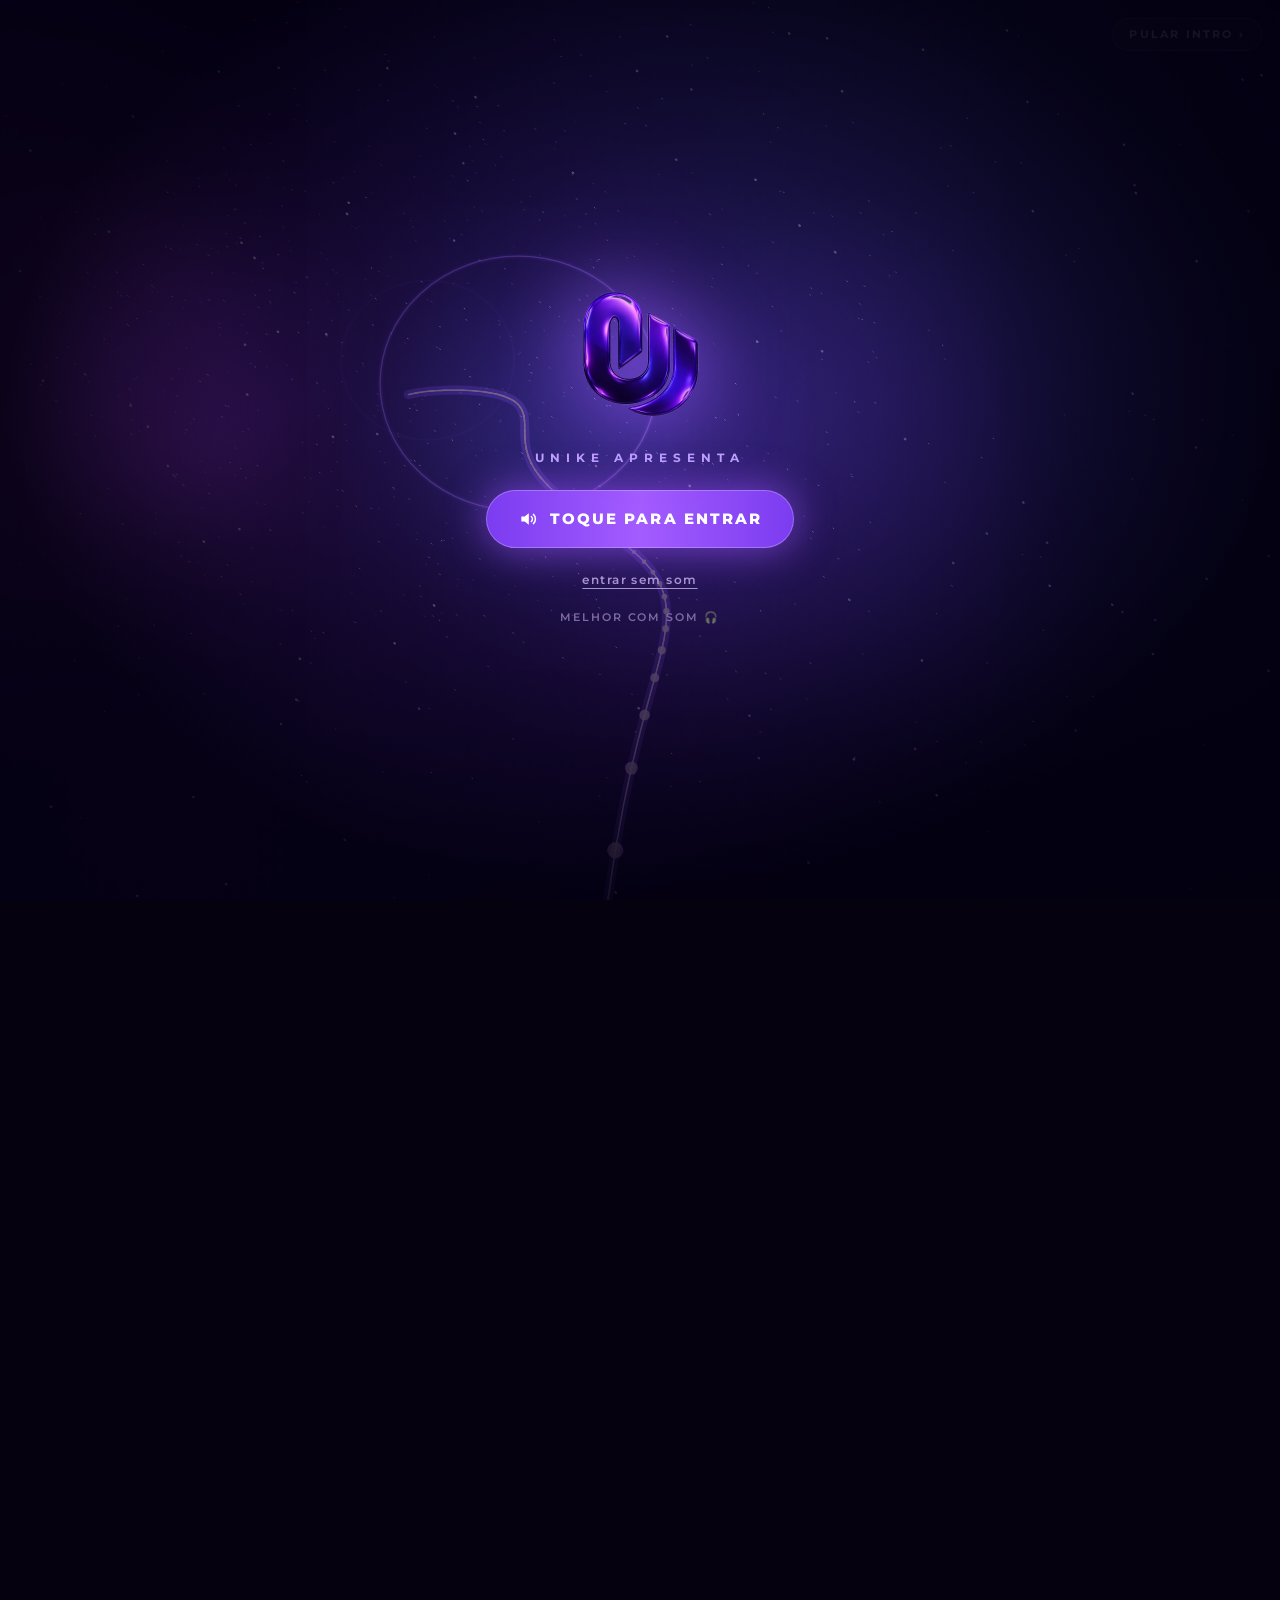
==== commit edfedfb6: "Botões de cadastro levam ao WhatsApp do atendimento inicial (Neuriam) - 4 botões: wa.me/551194070521" ====
--- a/index.html
+++ b/index.html
@@ -568,11 +568,11 @@
 <div class="stbar" aria-hidden="true"></div>
 <div class="ch-menu" id="ch-menu" role="dialog" aria-label="Capítulos" aria-hidden="true"><div class="ch-panel"><div class="ch-top"><span class="eyebrow">Capítulos</span><button type="button" class="ch-x" aria-label="Fechar">×</button></div><nav class="ch-list"></nav></div></div>
 <div class="teaser" aria-live="polite"><span></span><i></i></div>
-<div class="back-toast" role="status"><b>Cadastro iniciado? 💜</b><span>Continue a jornada — ainda tem muita coisa para você ver.</span><button type="button">Continuar ↓</button><button type="button" class="x" aria-label="Fechar">×</button></div>
+<div class="back-toast" role="status"><b>Contato iniciado! 💜</b><span>Continue sua jornada — sua entrevista com a Unike já vai começar.</span><button type="button">Continuar ↓</button><button type="button" class="x" aria-label="Fechar">×</button></div>
 <header class="nav">
   <img class="nav-logo" alt="Unike" src="[data-uri]"/>
   <div class="nav-r"><button type="button" class="menu-btn" aria-label="Capítulos" aria-expanded="false" aria-controls="ch-menu"><i></i><i></i><i></i></button>
-  <a class="nav-cta" href="https://www.tiktok.com/t/ZMhSHFjfc/" target="_blank" rel="noopener" data-tt="1">Quero fazer parte</a></div>
+  <a class="nav-cta" href="https://wa.me/5511940705218" target="_blank" rel="noopener" data-tt="1">Quero fazer parte</a></div>
 </header>
 <nav class="rail" aria-label="Capítulos da página"></nav>
 
@@ -583,7 +583,7 @@
     <div class="hero-copy will">
       <h1 class="display"><span>A maior e mais <span class="grad" style="display:inline">premiada</span></span><span>agência de TikTok Lives do Brasil</span></h1>
       <p><strong>Agora imagine ter uma agência premiada trabalhando pelo seu crescimento.</strong> Estratégia, acompanhamento e oportunidades para você levar suas lives mais longe.</p>
-      <a class="btn" href="https://www.tiktok.com/t/ZMhSHFjfc/" target="_blank" rel="noopener" data-tt="1">Quero me tornar agenciado(a) <svg viewBox="0 0 24 24" fill="none"><path d="M5 12h14M13 6l6 6-6 6" stroke="currentColor" stroke-width="2" stroke-linecap="round" stroke-linejoin="round"/></svg></a>
+      <a class="btn" href="https://wa.me/5511940705218" target="_blank" rel="noopener" data-tt="1">Quero me tornar agenciado(a) <svg viewBox="0 0 24 24" fill="none"><path d="M5 12h14M13 6l6 6-6 6" stroke="currentColor" stroke-width="2" stroke-linecap="round" stroke-linejoin="round"/></svg></a>
     </div>
     <div class="ring" aria-label="Troféus conquistados pela Unike">
       <div class="tro will"><img alt="Troféu 1º LUGAR COMMUNITY FEST" src="[data-uri]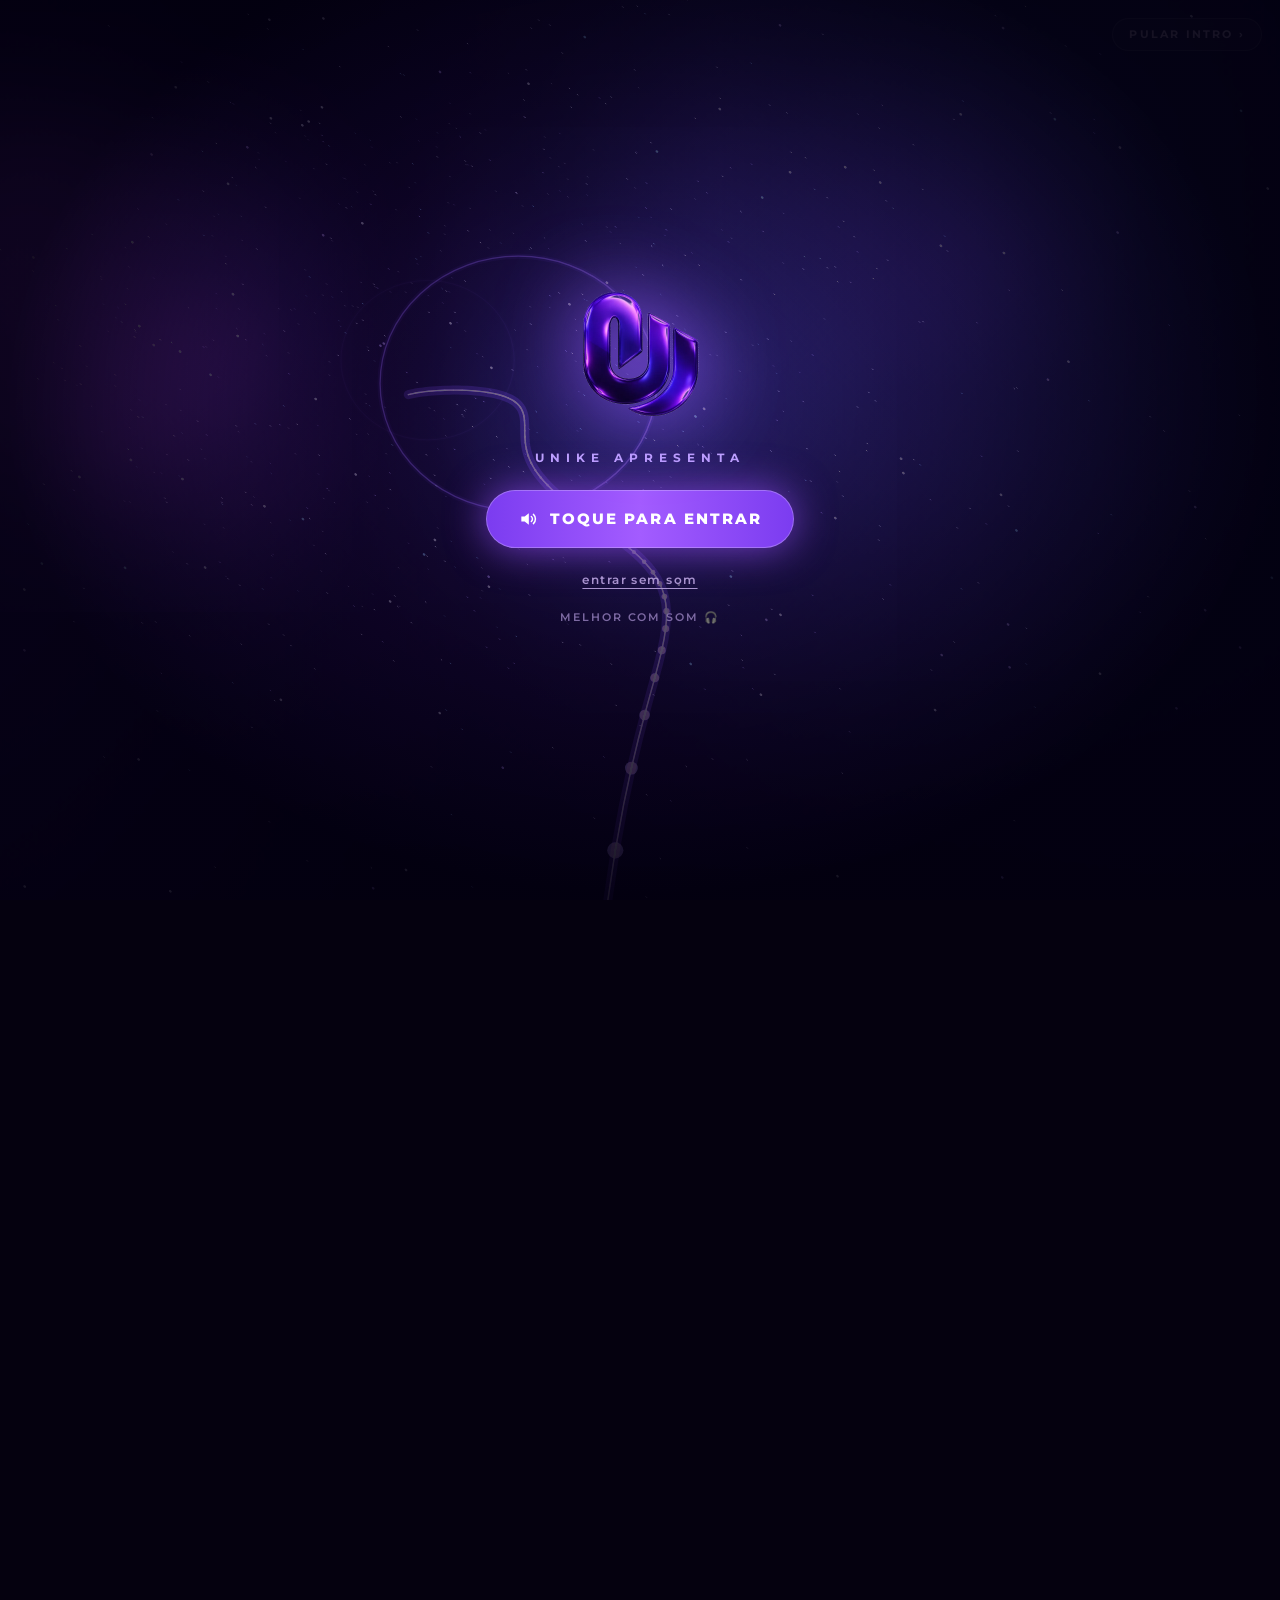
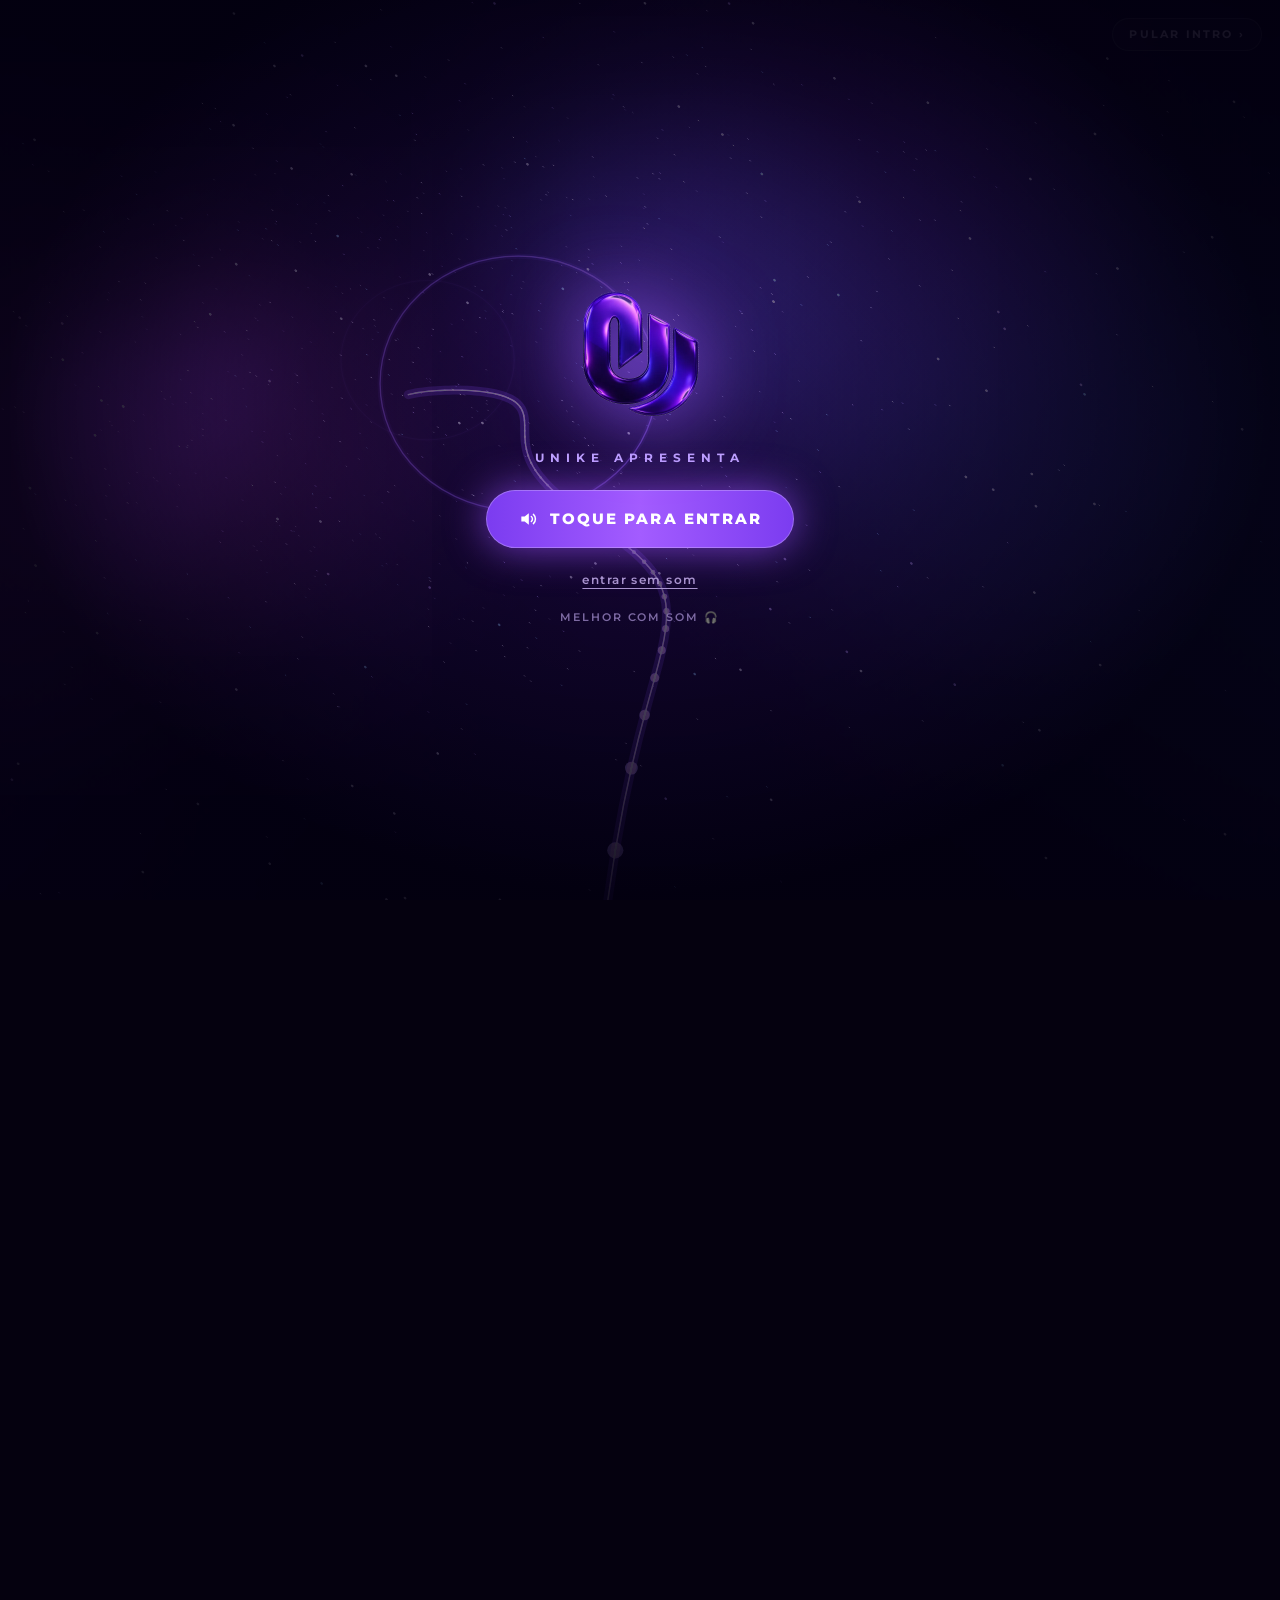
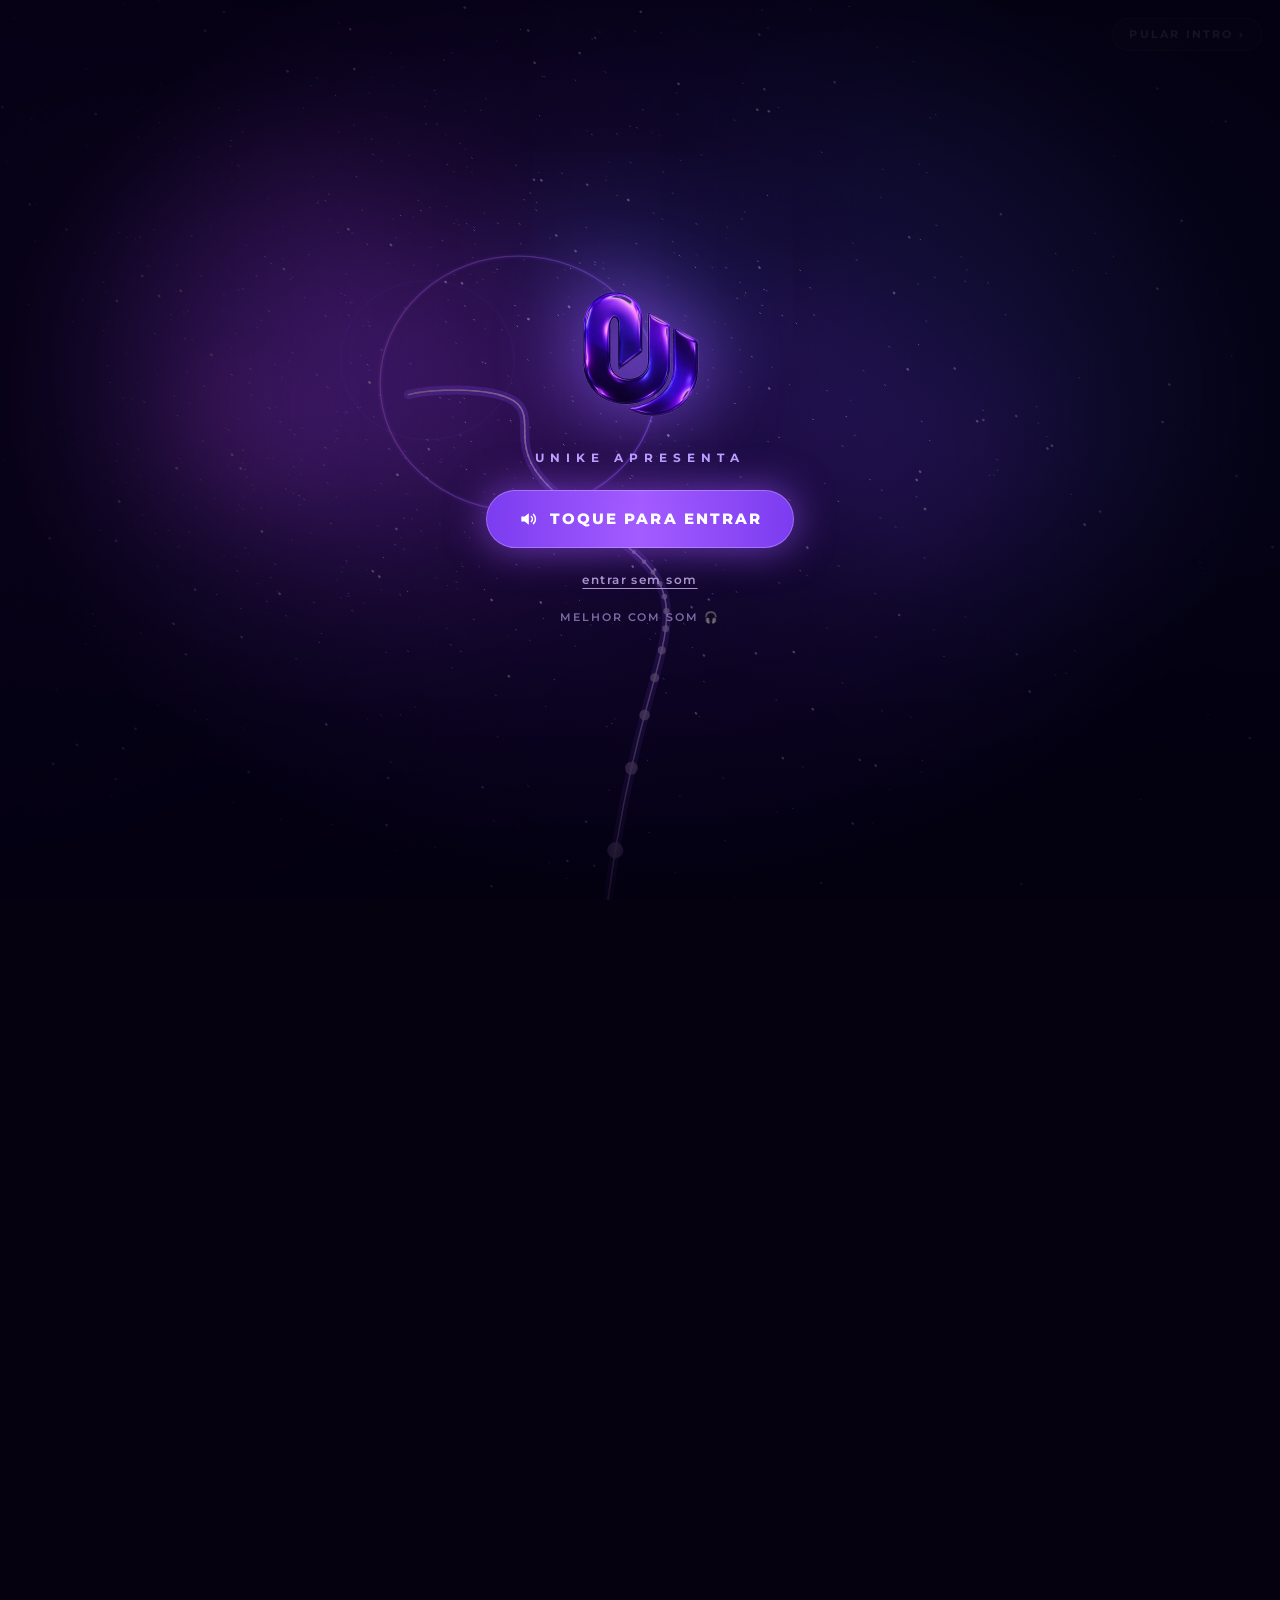
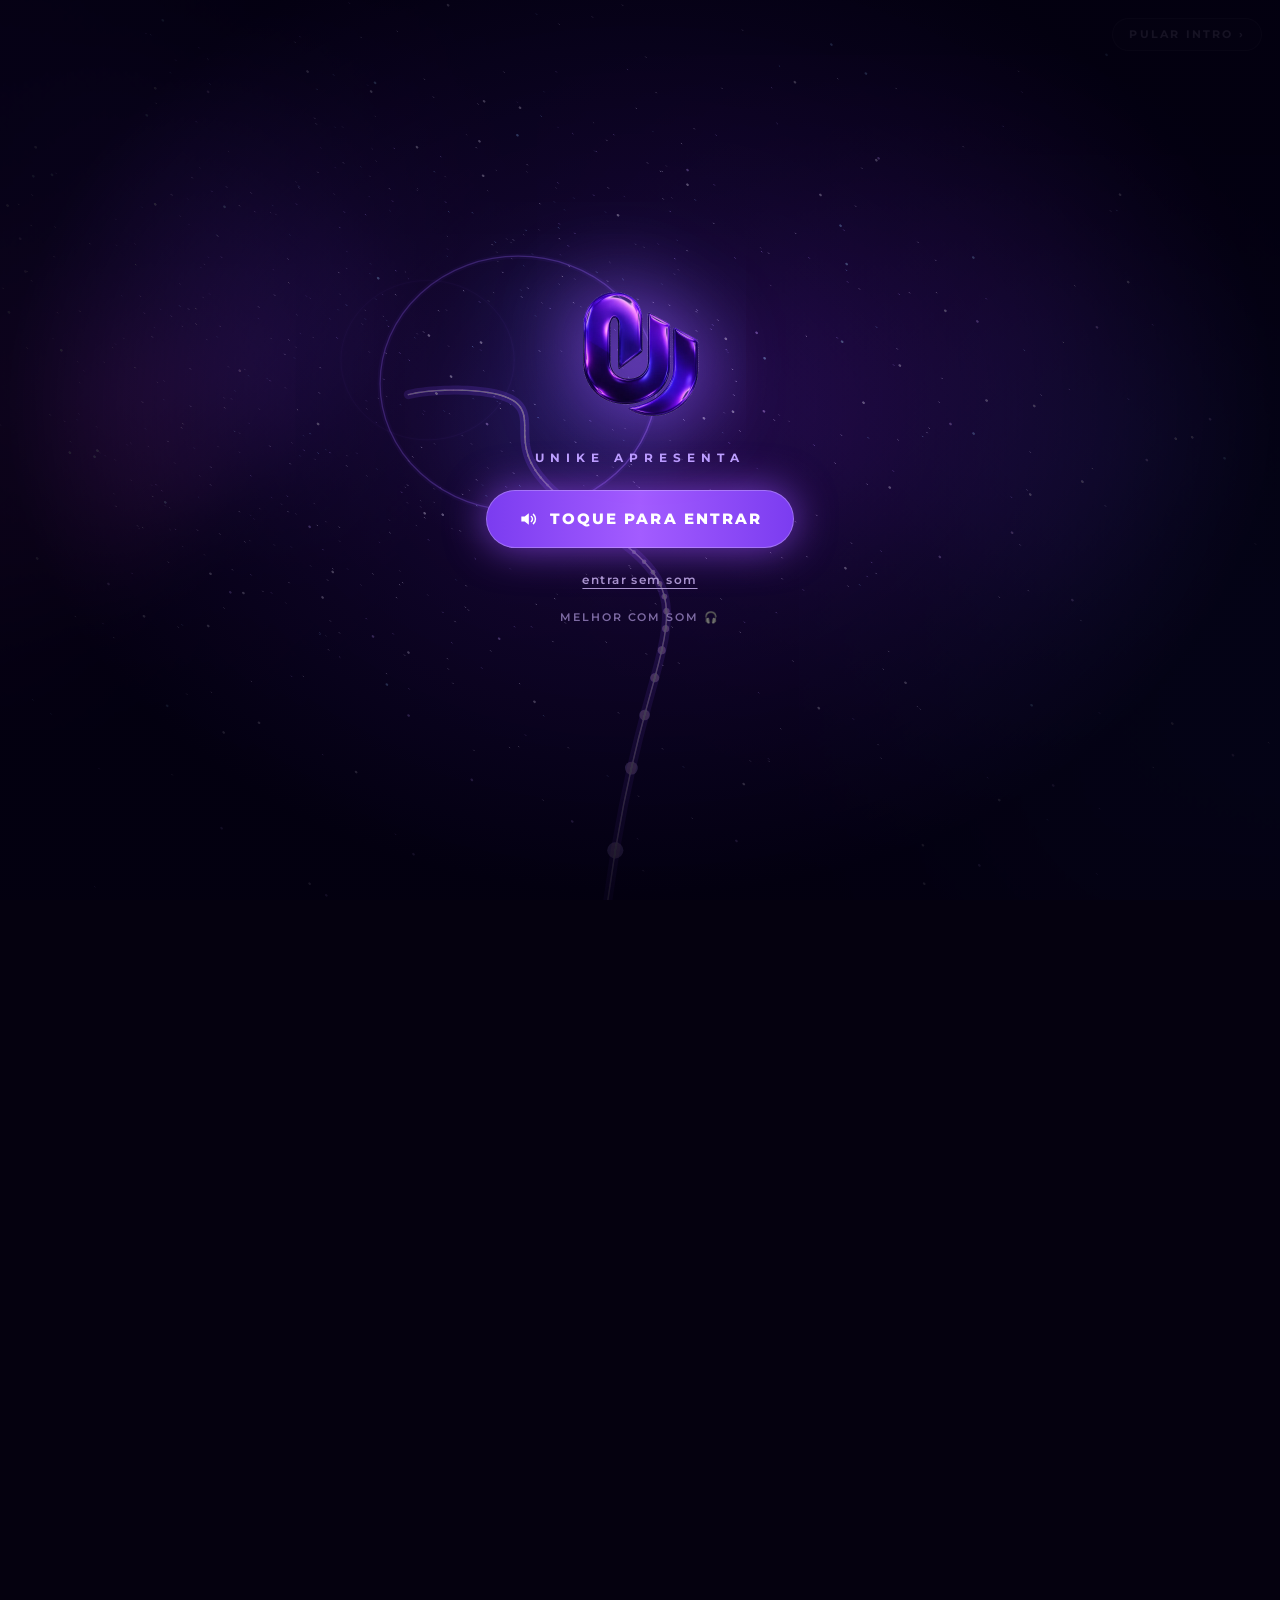
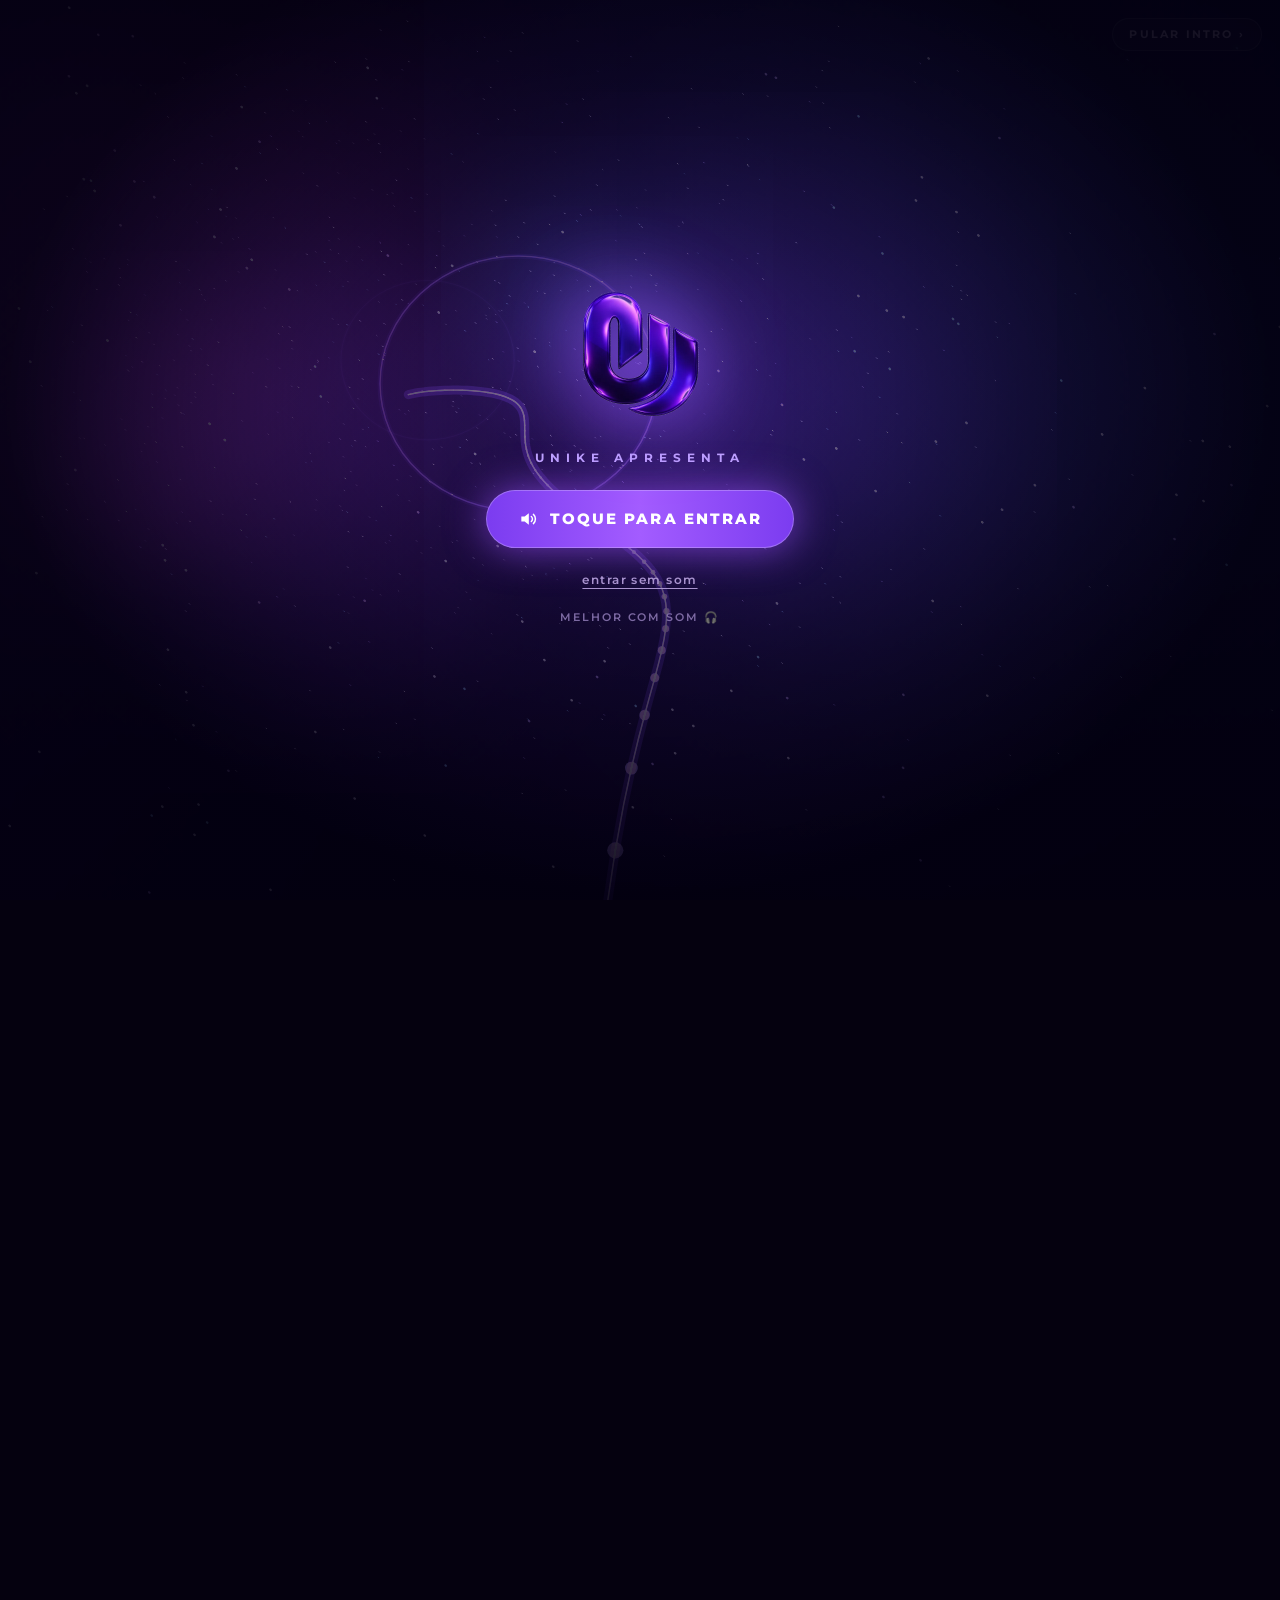
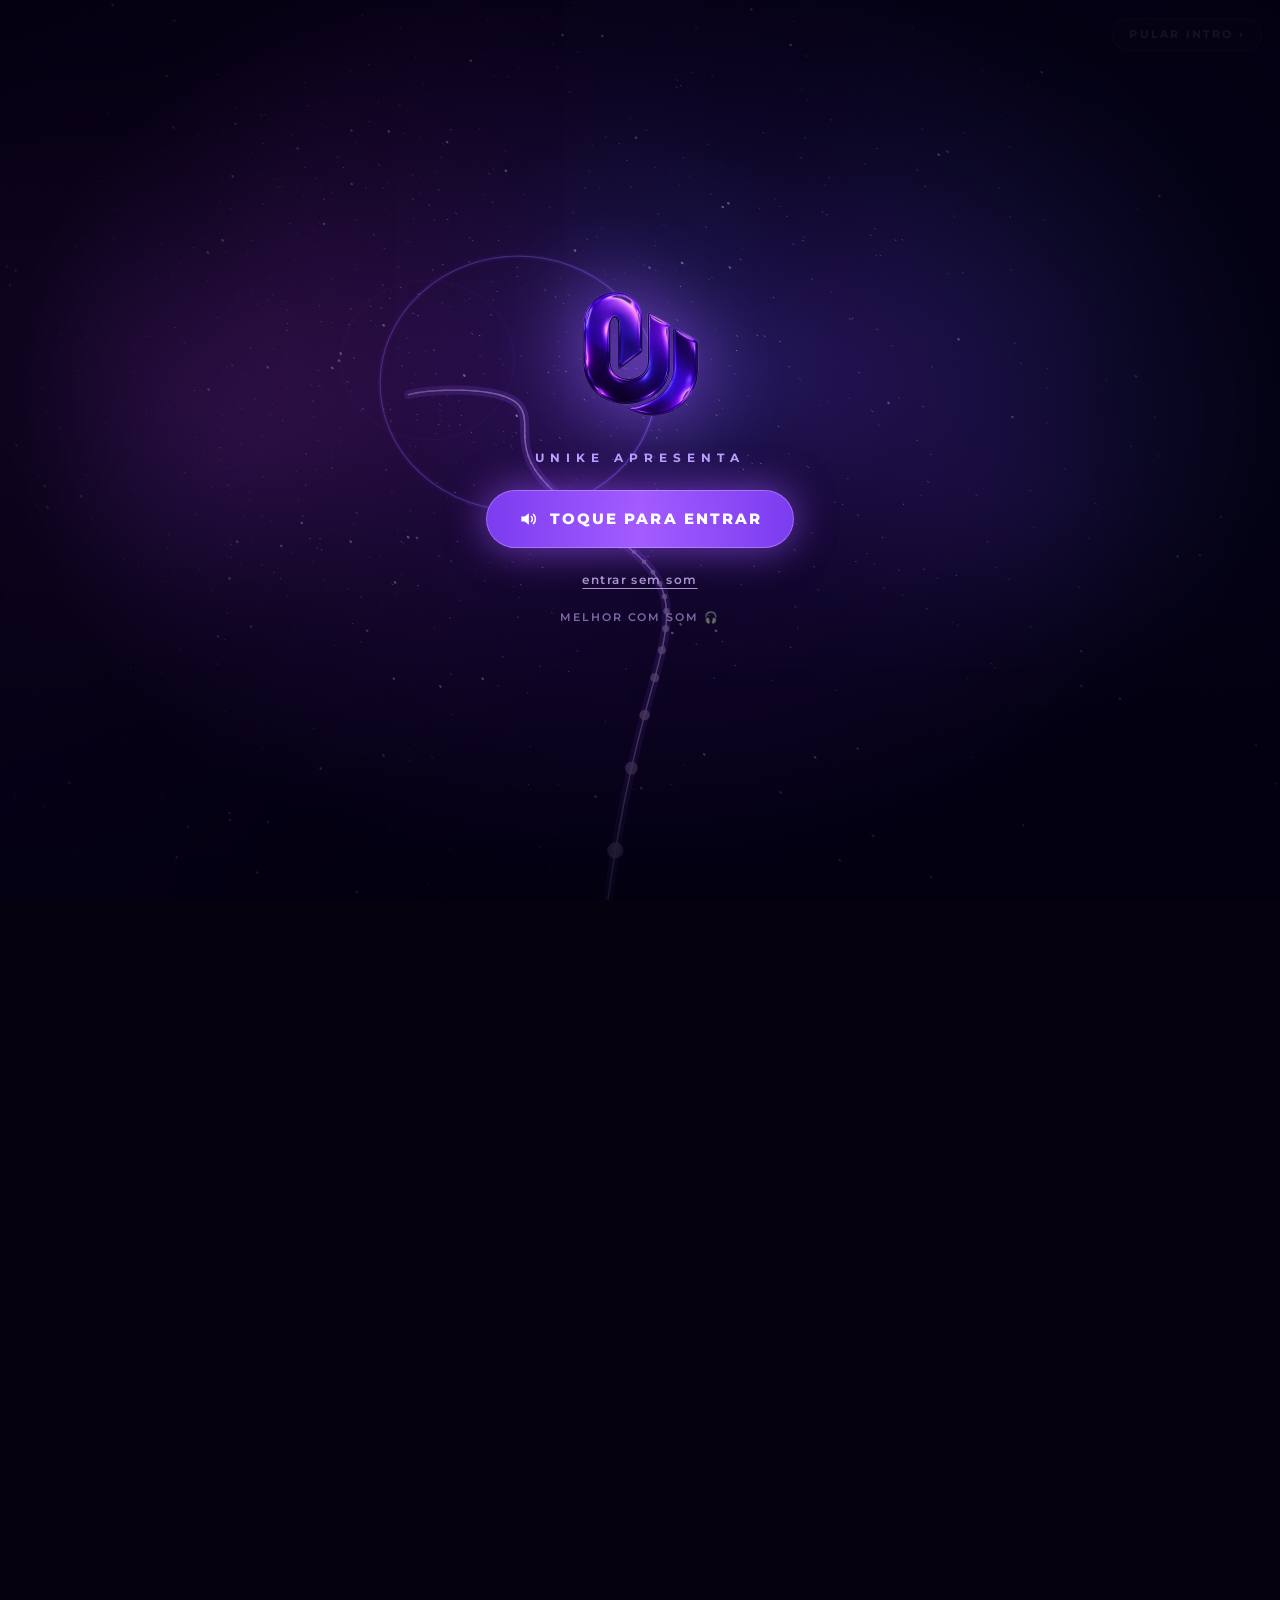
